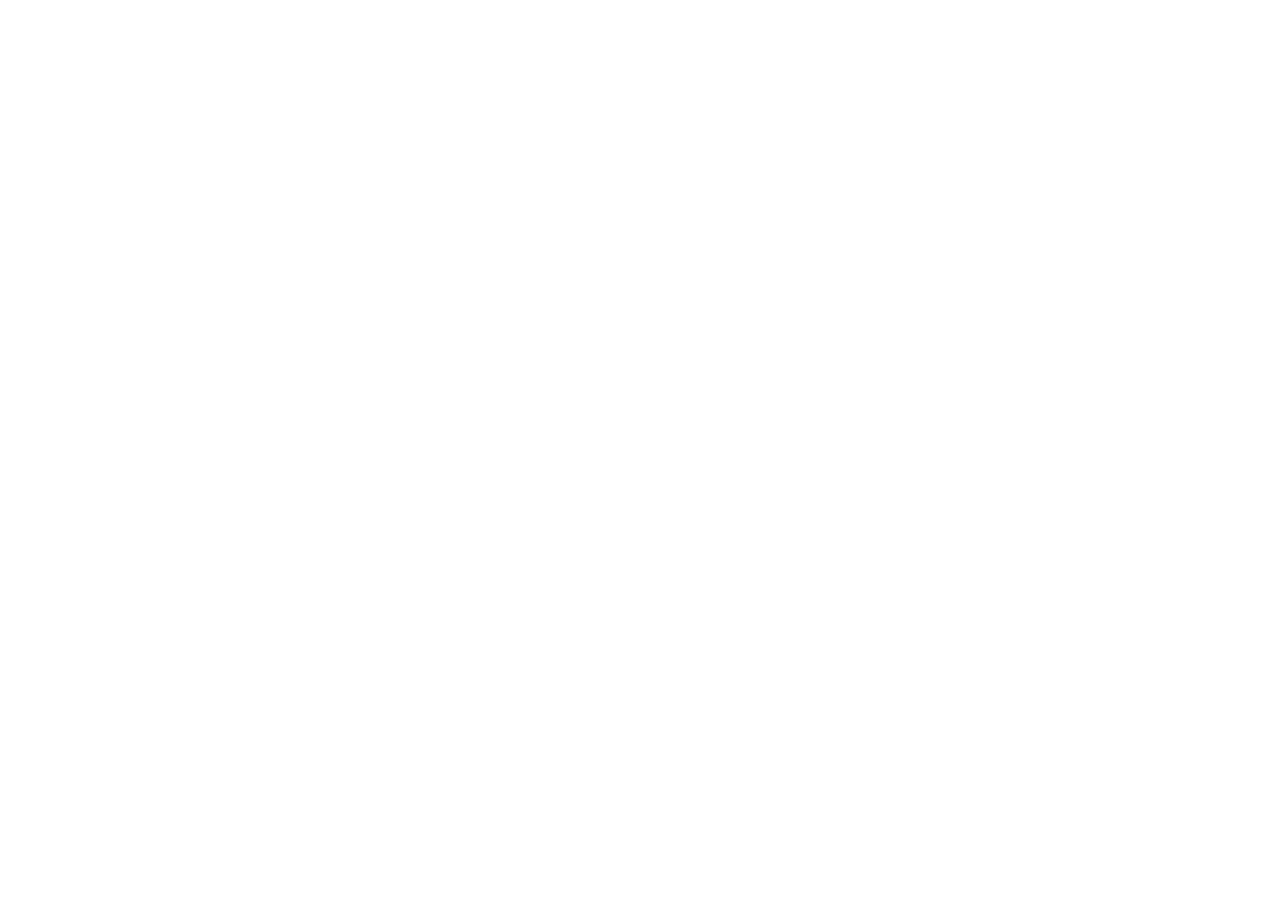
==== courses.html @ 060947db "ok" ====
<!DOCTYPE html>
<html lang="en">
<head>
  <meta charset="UTF-8">
  <meta http-equiv="X-UA-Compatible" content="IE=edge">
  <meta name="viewport" content="width=device-width, initial-scale=1.0">
  <title>Document</title>
</head>
<body>
  
</body>
</html>
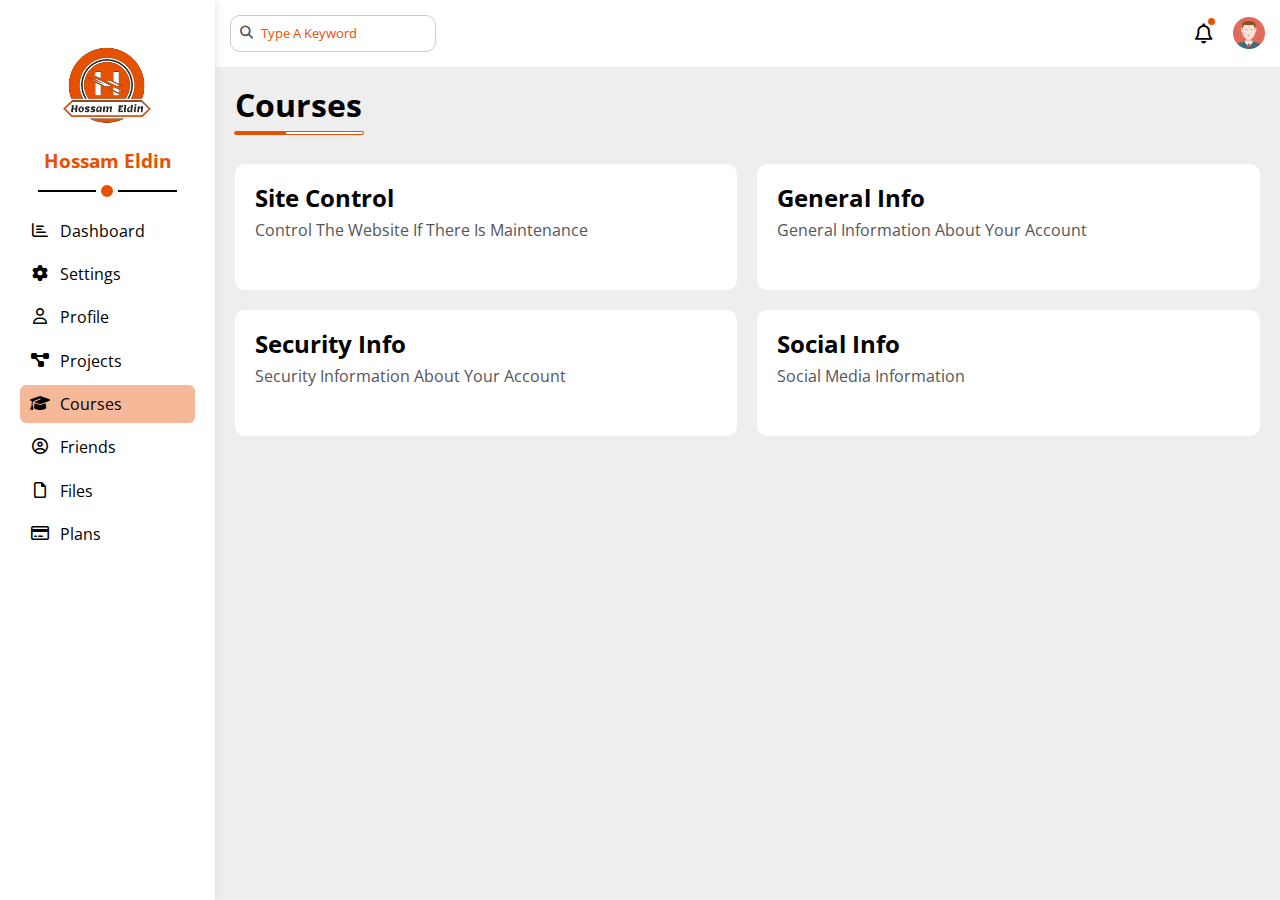
==== commit aae77e15: "setting" ====
--- a/courses.html
+++ b/courses.html
@@ -1,12 +1,171 @@
 <!DOCTYPE html>
 <html lang="en">
-<head>
-  <meta charset="UTF-8">
-  <meta http-equiv="X-UA-Compatible" content="IE=edge">
-  <meta name="viewport" content="width=device-width, initial-scale=1.0">
-  <title>Document</title>
-</head>
-<body>
-  
-</body>
+
+  <head>
+    <meta charset="UTF-8">
+    <meta http-equiv="X-UA-Compatible" content="IE=edge">
+    <meta name="viewport" content="width=device-width, initial-scale=1.0">
+    <!-- metas -->
+    <meta name=”robots” content="index, follow">
+    <meta name="description" content=" this is a personal Dashboard courses page">
+    <meta name="keywords" content=" personal web developing Dashboard">
+    <!-- linking normalize reset  -->
+    <link rel="stylesheet" href="css/reset.css">
+    <!-- linking font awesome  -->
+    <link rel="stylesheet" href="css/all.min.css">
+    <!-- linking my framework -->
+    <link rel="stylesheet" href="css/dashboard-FW.css">
+    <!-- linking main css file -->
+    <link rel="stylesheet" href="css/main.css">
+    <!-- linking google font (open sans font) -->
+    <link rel="preconnect" href="https://fonts.googleapis.com">
+    <link rel="preconnect" href="https://fonts.gstatic.com" crossorigin>
+    <link
+      href="https://fonts.googleapis.com/css2?family=Open+Sans:ital,wght@0,300;0,400;0,500;0,600;0,700;0,800;1,300;1,400;1,500;1,600;1,700;1,800&display=swap"
+      rel="stylesheet">
+    <title>Hos Dashboard Courses</title>
+  </head>
+
+  <body>
+    <div class="page | d-flex">
+
+      <!-- start side-bar -->
+      <asid class="side-bar | pos-rel p-20 bg-w">
+        <div class="logo | m-center mk-20"><a href="#"><img src="imgs/logo-final2.png" alt="logo-hossam eldin "></a>
+        </div>
+        <h3 class="pos-rel w-fit m-center mk-20 c-mine hide-mobile">Hossam Eldin</h3>
+        <ul class="pgs | pk-20 ">
+          <li>
+            <a class=" | txt-caps d-flex click rad-s p-10 mb-5 gap-10 trans-long" href="index.html">
+              <i class="fa-regular fa-chart-bar fa-fw"></i>
+              <span class="hide-mobile">Dashboard</span>
+            </a>
+          </li>
+          <li>
+            <a class=" | txt-caps d-flex click rad-s p-10 mb-5 gap-10 trans-short" href="settings.html">
+              <i class="fa-solid fa-gear fa-fw"></i>
+              <span class="hide-mobile">settings</span>
+            </a>
+          </li>
+          <li>
+            <a class=" | txt-caps d-flex click rad-s p-10 mb-5 gap-10 trans-short" href="profile.html">
+              <i class="fa-regular fa-user fa-fw"></i>
+              <span class="hide-mobile">profile</span>
+            </a>
+          </li>
+          <li>
+            <a class="txt-caps d-flex click rad-s p-10 mb-5 gap-10 trans-short" href="projects.html">
+              <i class="fa-solid fa-diagram-project fa-fw"></i>
+              <span class="hide-mobile">projects</span>
+            </a>
+          </li>
+          <li>
+            <a class="active | txt-caps d-flex click rad-s p-10 mb-5 gap-10 trans-short" href="courses.html">
+              <i class="fa-solid fa-graduation-cap fa-fw"></i>
+              <span class="hide-mobile">courses</span>
+            </a>
+          </li>
+          <li>
+            <a class="txt-caps d-flex click rad-s p-10 mb-5 gap-10 trans-short" href="friends.html">
+              <i class="fa-regular fa-circle-user fa-fw"></i>
+              <span class="hide-mobile">friends</span>
+            </a>
+          </li>
+          <li>
+            <a class="txt-caps d-flex click rad-s p-10 mb-5 gap-10 trans-short" href="files.html">
+              <i class="fa-regular fa-file fa-fw"></i>
+              <span class="hide-mobile">files</span>
+            </a>
+          </li>
+          <li>
+            <a class="txt-caps d-flex click rad-s p-10 mb-5 gap-10 trans-short" href="plans.html">
+              <i class="fa-regular fa-credit-card fa-fw"></i>
+              <span class="hide-mobile">plans</span>
+            </a>
+          </li>
+        </ul>
+      </asid>
+      <!-- end side-bar -->
+
+      <main class="pg-content | w-full over-hidden">
+
+        <!-- start header  -->
+        <header class=" header | p-15 bg-w space-between">
+
+
+          <div class="search | pos-rel">
+            <input class="p-10 rad-m gray-border" type="search" placeholder="type a keyword">
+          </div>
+
+
+          <div class="icons | align-it-center gap-10">
+
+            <i class="fa-regular fa-bell fa-lg"></i>
+            <span class="notification | pos-rel "></span>
+
+            <div class="img">
+              <img src="imgs/avatar.png" alt="avatar">
+            </div>
+
+          </div>
+
+
+        </header>
+        <!-- end header  -->
+
+        <!-- start setting tab  -->
+        <section class="dashboard-tab | p-20 | m-p-10 " id="dashboard">
+          <h1 class="tab-head">Courses</h1>
+
+          <!-- cards container  -->
+          <div class="two-columns | mb-20 | m-mb-10">
+
+            <!-- card one side control -->
+            <div class="site-control | card rad-m">
+              <h2>Site Control</h2>
+              <p>Control The Website If There Is Maintenance</p>
+
+
+            </div>
+
+
+            <!-- card two general info -->
+            <div class="general-info | card rad-m">
+              <h2>general info </h2>
+              <p>General Information About Your Account</p>
+
+
+            </div>
+
+
+            <!-- card three security -->
+            <div class="Security-Info | card rad-m">
+              <h2>Security Info</h2>
+              <p>Security Information About Your Account</p>
+
+
+            </div>
+
+            <!-- card four social -->
+            <div class="Social-Info | card rad-m">
+              <h2>Social Info</h2>
+              <p>Social Media Information</p>
+
+
+            </div>
+
+          </div>
+        </section>
+        <!-- end dashboard tab  -->
+
+      </main>
+    </div>
+
+
+
+
+
+
+  </body>
+
 </html>--- a/css/all.min.css
+++ b/css/all.min.css
@@ -0,0 +1,6 @@
+/*!
+ * Font Awesome Free 6.2.1 by @fontawesome - https://fontawesome.com
+ * License - https://fontawesome.com/license/free (Icons: CC BY 4.0, Fonts: SIL OFL 1.1, Code: MIT License)
+ * Copyright 2022 Fonticons, Inc.
+ */
+.fa{font-family:var(--fa-style-family,"Font Awesome 6 Free");font-weight:var(--fa-style,900)}.fa,.fa-brands,.fa-classic,.fa-regular,.fa-sharp,.fa-solid,.fab,.far,.fas{-moz-osx-font-smoothing:grayscale;-webkit-font-smoothing:antialiased;display:var(--fa-display,inline-block);font-style:normal;font-variant:normal;line-height:1;text-rendering:auto}.fa-classic,.fa-regular,.fa-solid,.far,.fas{font-family:"Font Awesome 6 Free"}.fa-brands,.fab{font-family:"Font Awesome 6 Brands"}.fa-1x{font-size:1em}.fa-2x{font-size:2em}.fa-3x{font-size:3em}.fa-4x{font-size:4em}.fa-5x{font-size:5em}.fa-6x{font-size:6em}.fa-7x{font-size:7em}.fa-8x{font-size:8em}.fa-9x{font-size:9em}.fa-10x{font-size:10em}.fa-2xs{font-size:.625em;line-height:.1em;vertical-align:.225em}.fa-xs{font-size:.75em;line-height:.08333em;vertical-align:.125em}.fa-sm{font-size:.875em;line-height:.07143em;vertical-align:.05357em}.fa-lg{font-size:1.25em;line-height:.05em;vertical-align:-.075em}.fa-xl{font-size:1.5em;line-height:.04167em;vertical-align:-.125em}.fa-2xl{font-size:2em;line-height:.03125em;vertical-align:-.1875em}.fa-fw{text-align:center;width:1.25em}.fa-ul{list-style-type:none;margin-left:var(--fa-li-margin,2.5em);padding-left:0}.fa-ul>li{position:relative}.fa-li{left:calc(var(--fa-li-width, 2em)*-1);position:absolute;text-align:center;width:var(--fa-li-width,2em);line-height:inherit}.fa-border{border-radius:var(--fa-border-radius,.1em);border:var(--fa-border-width,.08em) var(--fa-border-style,solid) var(--fa-border-color,#eee);padding:var(--fa-border-padding,.2em .25em .15em)}.fa-pull-left{float:left;margin-right:var(--fa-pull-margin,.3em)}.fa-pull-right{float:right;margin-left:var(--fa-pull-margin,.3em)}.fa-beat{-webkit-animation-name:fa-beat;animation-name:fa-beat;-webkit-animation-delay:var(--fa-animation-delay,0s);animation-delay:var(--fa-animation-delay,0s);-webkit-animation-direction:var(--fa-animation-direction,normal);animation-direction:var(--fa-animation-direction,normal);-webkit-animation-duration:var(--fa-animation-duration,1s);animation-duration:var(--fa-animation-duration,1s);-webkit-animation-iteration-count:var(--fa-animation-iteration-count,infinite);animation-iteration-count:var(--fa-animation-iteration-count,infinite);-webkit-animation-timing-function:var(--fa-animation-timing,ease-in-out);animation-timing-function:var(--fa-animation-timing,ease-in-out)}.fa-bounce{-webkit-animation-name:fa-bounce;animation-name:fa-bounce;-webkit-animation-delay:var(--fa-animation-delay,0s);animation-delay:var(--fa-animation-delay,0s);-webkit-animation-direction:var(--fa-animation-direction,normal);animation-direction:var(--fa-animation-direction,normal);-webkit-animation-duration:var(--fa-animation-duration,1s);animation-duration:var(--fa-animation-duration,1s);-webkit-animation-iteration-count:var(--fa-animation-iteration-count,infinite);animation-iteration-count:var(--fa-animation-iteration-count,infinite);-webkit-animation-timing-function:var(--fa-animation-timing,cubic-bezier(.28,.84,.42,1));animation-timing-function:var(--fa-animation-timing,cubic-bezier(.28,.84,.42,1))}.fa-fade{-webkit-animation-name:fa-fade;animation-name:fa-fade;-webkit-animation-iteration-count:var(--fa-animation-iteration-count,infinite);animation-iteration-count:var(--fa-animation-iteration-count,infinite);-webkit-animation-timing-function:var(--fa-animation-timing,cubic-bezier(.4,0,.6,1));animation-timing-function:var(--fa-animation-timing,cubic-bezier(.4,0,.6,1))}.fa-beat-fade,.fa-fade{-webkit-animation-delay:var(--fa-animation-delay,0s);animation-delay:var(--fa-animation-delay,0s);-webkit-animation-direction:var(--fa-animation-direction,normal);animation-direction:var(--fa-animation-direction,normal);-webkit-animation-duration:var(--fa-animation-duration,1s);animation-duration:var(--fa-animation-duration,1s)}.fa-beat-fade{-webkit-animation-name:fa-beat-fade;animation-name:fa-beat-fade;-webkit-animation-iteration-count:var(--fa-animation-iteration-count,infinite);animation-iteration-count:var(--fa-animation-iteration-count,infinite);-webkit-animation-timing-function:var(--fa-animation-timing,cubic-bezier(.4,0,.6,1));animation-timing-function:var(--fa-animation-timing,cubic-bezier(.4,0,.6,1))}.fa-flip{-webkit-animation-name:fa-flip;animation-name:fa-flip;-webkit-animation-delay:var(--fa-animation-delay,0s);animation-delay:var(--fa-animation-delay,0s);-webkit-animation-direction:var(--fa-animation-direction,normal);animation-direction:var(--fa-animation-direction,normal);-webkit-animation-duration:var(--fa-animation-duration,1s);animation-duration:var(--fa-animation-duration,1s);-webkit-animation-iteration-count:var(--fa-animation-iteration-count,infinite);animation-iteration-count:var(--fa-animation-iteration-count,infinite);-webkit-animation-timing-function:var(--fa-animation-timing,ease-in-out);animation-timing-function:var(--fa-animation-timing,ease-in-out)}.fa-shake{-webkit-animation-name:fa-shake;animation-name:fa-shake;-webkit-animation-duration:var(--fa-animation-duration,1s);animation-duration:var(--fa-animation-duration,1s);-webkit-animation-iteration-count:var(--fa-animation-iteration-count,infinite);animation-iteration-count:var(--fa-animation-iteration-count,infinite);-webkit-animation-timing-function:var(--fa-animation-timing,linear);animation-timing-function:var(--fa-animation-timing,linear)}.fa-shake,.fa-spin{-webkit-animation-delay:var(--fa-animation-delay,0s);animation-delay:var(--fa-animation-delay,0s);-webkit-animation-direction:var(--fa-animation-direction,normal);animation-direction:var(--fa-animation-direction,normal)}.fa-spin{-webkit-animation-name:fa-spin;animation-name:fa-spin;-webkit-animation-duration:var(--fa-animation-duration,2s);animation-duration:var(--fa-animation-duration,2s);-webkit-animation-iteration-count:var(--fa-animation-iteration-count,infinite);animation-iteration-count:var(--fa-animation-iteration-count,infinite);-webkit-animation-timing-function:var(--fa-animation-timing,linear);animation-timing-function:var(--fa-animation-timing,linear)}.fa-spin-reverse{--fa-animation-direction:reverse}.fa-pulse,.fa-spin-pulse{-webkit-animation-name:fa-spin;animation-name:fa-spin;-webkit-animation-direction:var(--fa-animation-direction,normal);animation-direction:var(--fa-animation-direction,normal);-webkit-animation-duration:var(--fa-animation-duration,1s);animation-duration:var(--fa-animation-duration,1s);-webkit-animation-iteration-count:var(--fa-animation-iteration-count,infinite);animation-iteration-count:var(--fa-animation-iteration-count,infinite);-webkit-animation-timing-function:var(--fa-animation-timing,steps(8));animation-timing-function:var(--fa-animation-timing,steps(8))}@media (prefers-reduced-motion:reduce){.fa-beat,.fa-beat-fade,.fa-bounce,.fa-fade,.fa-flip,.fa-pulse,.fa-shake,.fa-spin,.fa-spin-pulse{-webkit-animation-delay:-1ms;animation-delay:-1ms;-webkit-animation-duration:1ms;animation-duration:1ms;-webkit-animation-iteration-count:1;animation-iteration-count:1;transition-delay:0s;transition-duration:0s}}@-webkit-keyframes fa-beat{0%,90%{-webkit-transform:scale(1);transform:scale(1)}45%{-webkit-transform:scale(var(--fa-beat-scale,1.25));transform:scale(var(--fa-beat-scale,1.25))}}@keyframes fa-beat{0%,90%{-webkit-transform:scale(1);transform:scale(1)}45%{-webkit-transform:scale(var(--fa-beat-scale,1.25));transform:scale(var(--fa-beat-scale,1.25))}}@-webkit-keyframes fa-bounce{0%{-webkit-transform:scale(1) translateY(0);transform:scale(1) translateY(0)}10%{-webkit-transform:scale(var(--fa-bounce-start-scale-x,1.1),var(--fa-bounce-start-scale-y,.9)) translateY(0);transform:scale(var(--fa-bounce-start-scale-x,1.1),var(--fa-bounce-start-scale-y,.9)) translateY(0)}30%{-webkit-transform:scale(var(--fa-bounce-jump-scale-x,.9),var(--fa-bounce-jump-scale-y,1.1)) translateY(var(--fa-bounce-height,-.5em));transform:scale(var(--fa-bounce-jump-scale-x,.9),var(--fa-bounce-jump-scale-y,1.1)) translateY(var(--fa-bounce-height,-.5em))}50%{-webkit-transform:scale(var(--fa-bounce-land-scale-x,1.05),var(--fa-bounce-land-scale-y,.95)) translateY(0);transform:scale(var(--fa-bounce-land-scale-x,1.05),var(--fa-bounce-land-scale-y,.95)) translateY(0)}57%{-webkit-transform:scale(1) translateY(var(--fa-bounce-rebound,-.125em));transform:scale(1) translateY(var(--fa-bounce-rebound,-.125em))}64%{-webkit-transform:scale(1) translateY(0);transform:scale(1) translateY(0)}to{-webkit-transform:scale(1) translateY(0);transform:scale(1) translateY(0)}}@keyframes fa-bounce{0%{-webkit-transform:scale(1) translateY(0);transform:scale(1) translateY(0)}10%{-webkit-transform:scale(var(--fa-bounce-start-scale-x,1.1),var(--fa-bounce-start-scale-y,.9)) translateY(0);transform:scale(var(--fa-bounce-start-scale-x,1.1),var(--fa-bounce-start-scale-y,.9)) translateY(0)}30%{-webkit-transform:scale(var(--fa-bounce-jump-scale-x,.9),var(--fa-bounce-jump-scale-y,1.1)) translateY(var(--fa-bounce-height,-.5em));transform:scale(var(--fa-bounce-jump-scale-x,.9),var(--fa-bounce-jump-scale-y,1.1)) translateY(var(--fa-bounce-height,-.5em))}50%{-webkit-transform:scale(var(--fa-bounce-land-scale-x,1.05),var(--fa-bounce-land-scale-y,.95)) translateY(0);transform:scale(var(--fa-bounce-land-scale-x,1.05),var(--fa-bounce-land-scale-y,.95)) translateY(0)}57%{-webkit-transform:scale(1) translateY(var(--fa-bounce-rebound,-.125em));transform:scale(1) translateY(var(--fa-bounce-rebound,-.125em))}64%{-webkit-transform:scale(1) translateY(0);transform:scale(1) translateY(0)}to{-webkit-transform:scale(1) translateY(0);transform:scale(1) translateY(0)}}@-webkit-keyframes fa-fade{50%{opacity:var(--fa-fade-opacity,.4)}}@keyframes fa-fade{50%{opacity:var(--fa-fade-opacity,.4)}}@-webkit-keyframes fa-beat-fade{0%,to{opacity:var(--fa-beat-fade-opacity,.4);-webkit-transform:scale(1);transform:scale(1)}50%{opacity:1;-webkit-transform:scale(var(--fa-beat-fade-scale,1.125));transform:scale(var(--fa-beat-fade-scale,1.125))}}@keyframes fa-beat-fade{0%,to{opacity:var(--fa-beat-fade-opacity,.4);-webkit-transform:scale(1);transform:scale(1)}50%{opacity:1;-webkit-transform:scale(var(--fa-beat-fade-scale,1.125));transform:scale(var(--fa-beat-fade-scale,1.125))}}@-webkit-keyframes fa-flip{50%{-webkit-transform:rotate3d(var(--fa-flip-x,0),var(--fa-flip-y,1),var(--fa-flip-z,0),var(--fa-flip-angle,-180deg));transform:rotate3d(var(--fa-flip-x,0),var(--fa-flip-y,1),var(--fa-flip-z,0),var(--fa-flip-angle,-180deg))}}@keyframes fa-flip{50%{-webkit-transform:rotate3d(var(--fa-flip-x,0),var(--fa-flip-y,1),var(--fa-flip-z,0),var(--fa-flip-angle,-180deg));transform:rotate3d(var(--fa-flip-x,0),var(--fa-flip-y,1),var(--fa-flip-z,0),var(--fa-flip-angle,-180deg))}}@-webkit-keyframes fa-shake{0%{-webkit-transform:rotate(-15deg);transform:rotate(-15deg)}4%{-webkit-transform:rotate(15deg);transform:rotate(15deg)}8%,24%{-webkit-transform:rotate(-18deg);transform:rotate(-18deg)}12%,28%{-webkit-transform:rotate(18deg);transform:rotate(18deg)}16%{-webkit-transform:rotate(-22deg);transform:rotate(-22deg)}20%{-webkit-transform:rotate(22deg);transform:rotate(22deg)}32%{-webkit-transform:rotate(-12deg);transform:rotate(-12deg)}36%{-webkit-transform:rotate(12deg);transform:rotate(12deg)}40%,to{-webkit-transform:rotate(0deg);transform:rotate(0deg)}}@keyframes fa-shake{0%{-webkit-transform:rotate(-15deg);transform:rotate(-15deg)}4%{-webkit-transform:rotate(15deg);transform:rotate(15deg)}8%,24%{-webkit-transform:rotate(-18deg);transform:rotate(-18deg)}12%,28%{-webkit-transform:rotate(18deg);transform:rotate(18deg)}16%{-webkit-transform:rotate(-22deg);transform:rotate(-22deg)}20%{-webkit-transform:rotate(22deg);transform:rotate(22deg)}32%{-webkit-transform:rotate(-12deg);transform:rotate(-12deg)}36%{-webkit-transform:rotate(12deg);transform:rotate(12deg)}40%,to{-webkit-transform:rotate(0deg);transform:rotate(0deg)}}@-webkit-keyframes fa-spin{0%{-webkit-transform:rotate(0deg);transform:rotate(0deg)}to{-webkit-transform:rotate(1turn);transform:rotate(1turn)}}@keyframes fa-spin{0%{-webkit-transform:rotate(0deg);transform:rotate(0deg)}to{-webkit-transform:rotate(1turn);transform:rotate(1turn)}}.fa-rotate-90{-webkit-transform:rotate(90deg);transform:rotate(90deg)}.fa-rotate-180{-webkit-transform:rotate(180deg);transform:rotate(180deg)}.fa-rotate-270{-webkit-transform:rotate(270deg);transform:rotate(270deg)}.fa-flip-horizontal{-webkit-transform:scaleX(-1);transform:scaleX(-1)}.fa-flip-vertical{-webkit-transform:scaleY(-1);transform:scaleY(-1)}.fa-flip-both,.fa-flip-horizontal.fa-flip-vertical{-webkit-transform:scale(-1);transform:scale(-1)}.fa-rotate-by{-webkit-transform:rotate(var(--fa-rotate-angle,none));transform:rotate(var(--fa-rotate-angle,none))}.fa-stack{display:inline-block;height:2em;line-height:2em;position:relative;vertical-align:middle;width:2.5em}.fa-stack-1x,.fa-stack-2x{left:0;position:absolute;text-align:center;width:100%;z-index:var(--fa-stack-z-index,auto)}.fa-stack-1x{line-height:inherit}.fa-stack-2x{font-size:2em}.fa-inverse{color:var(--fa-inverse,#fff)}.fa-0:before{content:"\30"}.fa-1:before{content:"\31"}.fa-2:before{content:"\32"}.fa-3:before{content:"\33"}.fa-4:before{content:"\34"}.fa-5:before{content:"\35"}.fa-6:before{content:"\36"}.fa-7:before{content:"\37"}.fa-8:before{content:"\38"}.fa-9:before{content:"\39"}.fa-fill-drip:before{content:"\f576"}.fa-arrows-to-circle:before{content:"\e4bd"}.fa-chevron-circle-right:before,.fa-circle-chevron-right:before{content:"\f138"}.fa-at:before{content:"\40"}.fa-trash-alt:before,.fa-trash-can:before{content:"\f2ed"}.fa-text-height:before{content:"\f034"}.fa-user-times:before,.fa-user-xmark:before{content:"\f235"}.fa-stethoscope:before{content:"\f0f1"}.fa-comment-alt:before,.fa-message:before{content:"\f27a"}.fa-info:before{content:"\f129"}.fa-compress-alt:before,.fa-down-left-and-up-right-to-center:before{content:"\f422"}.fa-explosion:before{content:"\e4e9"}.fa-file-alt:before,.fa-file-lines:before,.fa-file-text:before{content:"\f15c"}.fa-wave-square:before{content:"\f83e"}.fa-ring:before{content:"\f70b"}.fa-building-un:before{content:"\e4d9"}.fa-dice-three:before{content:"\f527"}.fa-calendar-alt:before,.fa-calendar-days:before{content:"\f073"}.fa-anchor-circle-check:before{content:"\e4aa"}.fa-building-circle-arrow-right:before{content:"\e4d1"}.fa-volleyball-ball:before,.fa-volleyball:before{content:"\f45f"}.fa-arrows-up-to-line:before{content:"\e4c2"}.fa-sort-desc:before,.fa-sort-down:before{content:"\f0dd"}.fa-circle-minus:before,.fa-minus-circle:before{content:"\f056"}.fa-door-open:before{content:"\f52b"}.fa-right-from-bracket:before,.fa-sign-out-alt:before{content:"\f2f5"}.fa-atom:before{content:"\f5d2"}.fa-soap:before{content:"\e06e"}.fa-heart-music-camera-bolt:before,.fa-icons:before{content:"\f86d"}.fa-microphone-alt-slash:before,.fa-microphone-lines-slash:before{content:"\f539"}.fa-bridge-circle-check:before{content:"\e4c9"}.fa-pump-medical:before{content:"\e06a"}.fa-fingerprint:before{content:"\f577"}.fa-hand-point-right:before{content:"\f0a4"}.fa-magnifying-glass-location:before,.fa-search-location:before{content:"\f689"}.fa-forward-step:before,.fa-step-forward:before{content:"\f051"}.fa-face-smile-beam:before,.fa-smile-beam:before{content:"\f5b8"}.fa-flag-checkered:before{content:"\f11e"}.fa-football-ball:before,.fa-football:before{content:"\f44e"}.fa-school-circle-exclamation:before{content:"\e56c"}.fa-crop:before{content:"\f125"}.fa-angle-double-down:before,.fa-angles-down:before{content:"\f103"}.fa-users-rectangle:before{content:"\e594"}.fa-people-roof:before{content:"\e537"}.fa-people-line:before{content:"\e534"}.fa-beer-mug-empty:before,.fa-beer:before{content:"\f0fc"}.fa-diagram-predecessor:before{content:"\e477"}.fa-arrow-up-long:before,.fa-long-arrow-up:before{content:"\f176"}.fa-burn:before,.fa-fire-flame-simple:before{content:"\f46a"}.fa-male:before,.fa-person:before{content:"\f183"}.fa-laptop:before{content:"\f109"}.fa-file-csv:before{content:"\f6dd"}.fa-menorah:before{content:"\f676"}.fa-truck-plane:before{content:"\e58f"}.fa-record-vinyl:before{content:"\f8d9"}.fa-face-grin-stars:before,.fa-grin-stars:before{content:"\f587"}.fa-bong:before{content:"\f55c"}.fa-pastafarianism:before,.fa-spaghetti-monster-flying:before{content:"\f67b"}.fa-arrow-down-up-across-line:before{content:"\e4af"}.fa-spoon:before,.fa-utensil-spoon:before{content:"\f2e5"}.fa-jar-wheat:before{content:"\e517"}.fa-envelopes-bulk:before,.fa-mail-bulk:before{content:"\f674"}.fa-file-circle-exclamation:before{content:"\e4eb"}.fa-circle-h:before,.fa-hospital-symbol:before{content:"\f47e"}.fa-pager:before{content:"\f815"}.fa-address-book:before,.fa-contact-book:before{content:"\f2b9"}.fa-strikethrough:before{content:"\f0cc"}.fa-k:before{content:"\4b"}.fa-landmark-flag:before{content:"\e51c"}.fa-pencil-alt:before,.fa-pencil:before{content:"\f303"}.fa-backward:before{content:"\f04a"}.fa-caret-right:before{content:"\f0da"}.fa-comments:before{content:"\f086"}.fa-file-clipboard:before,.fa-paste:before{content:"\f0ea"}.fa-code-pull-request:before{content:"\e13c"}.fa-clipboard-list:before{content:"\f46d"}.fa-truck-loading:before,.fa-truck-ramp-box:before{content:"\f4de"}.fa-user-check:before{content:"\f4fc"}.fa-vial-virus:before{content:"\e597"}.fa-sheet-plastic:before{content:"\e571"}.fa-blog:before{content:"\f781"}.fa-user-ninja:before{content:"\f504"}.fa-person-arrow-up-from-line:before{content:"\e539"}.fa-scroll-torah:before,.fa-torah:before{content:"\f6a0"}.fa-broom-ball:before,.fa-quidditch-broom-ball:before,.fa-quidditch:before{content:"\f458"}.fa-toggle-off:before{content:"\f204"}.fa-archive:before,.fa-box-archive:before{content:"\f187"}.fa-person-drowning:before{content:"\e545"}.fa-arrow-down-9-1:before,.fa-sort-numeric-desc:before,.fa-sort-numeric-down-alt:before{content:"\f886"}.fa-face-grin-tongue-squint:before,.fa-grin-tongue-squint:before{content:"\f58a"}.fa-spray-can:before{content:"\f5bd"}.fa-truck-monster:before{content:"\f63b"}.fa-w:before{content:"\57"}.fa-earth-africa:before,.fa-globe-africa:before{content:"\f57c"}.fa-rainbow:before{content:"\f75b"}.fa-circle-notch:before{content:"\f1ce"}.fa-tablet-alt:before,.fa-tablet-screen-button:before{content:"\f3fa"}.fa-paw:before{content:"\f1b0"}.fa-cloud:before{content:"\f0c2"}.fa-trowel-bricks:before{content:"\e58a"}.fa-face-flushed:before,.fa-flushed:before{content:"\f579"}.fa-hospital-user:before{content:"\f80d"}.fa-tent-arrow-left-right:before{content:"\e57f"}.fa-gavel:before,.fa-legal:before{content:"\f0e3"}.fa-binoculars:before{content:"\f1e5"}.fa-microphone-slash:before{content:"\f131"}.fa-box-tissue:before{content:"\e05b"}.fa-motorcycle:before{content:"\f21c"}.fa-bell-concierge:before,.fa-concierge-bell:before{content:"\f562"}.fa-pen-ruler:before,.fa-pencil-ruler:before{content:"\f5ae"}.fa-people-arrows-left-right:before,.fa-people-arrows:before{content:"\e068"}.fa-mars-and-venus-burst:before{content:"\e523"}.fa-caret-square-right:before,.fa-square-caret-right:before{content:"\f152"}.fa-cut:before,.fa-scissors:before{content:"\f0c4"}.fa-sun-plant-wilt:before{content:"\e57a"}.fa-toilets-portable:before{content:"\e584"}.fa-hockey-puck:before{content:"\f453"}.fa-table:before{content:"\f0ce"}.fa-magnifying-glass-arrow-right:before{content:"\e521"}.fa-digital-tachograph:before,.fa-tachograph-digital:before{content:"\f566"}.fa-users-slash:before{content:"\e073"}.fa-clover:before{content:"\e139"}.fa-mail-reply:before,.fa-reply:before{content:"\f3e5"}.fa-star-and-crescent:before{content:"\f699"}.fa-house-fire:before{content:"\e50c"}.fa-minus-square:before,.fa-square-minus:before{content:"\f146"}.fa-helicopter:before{content:"\f533"}.fa-compass:before{content:"\f14e"}.fa-caret-square-down:before,.fa-square-caret-down:before{content:"\f150"}.fa-file-circle-question:before{content:"\e4ef"}.fa-laptop-code:before{content:"\f5fc"}.fa-swatchbook:before{content:"\f5c3"}.fa-prescription-bottle:before{content:"\f485"}.fa-bars:before,.fa-navicon:before{content:"\f0c9"}.fa-people-group:before{content:"\e533"}.fa-hourglass-3:before,.fa-hourglass-end:before{content:"\f253"}.fa-heart-broken:before,.fa-heart-crack:before{content:"\f7a9"}.fa-external-link-square-alt:before,.fa-square-up-right:before{content:"\f360"}.fa-face-kiss-beam:before,.fa-kiss-beam:before{content:"\f597"}.fa-film:before{content:"\f008"}.fa-ruler-horizontal:before{content:"\f547"}.fa-people-robbery:before{content:"\e536"}.fa-lightbulb:before{content:"\f0eb"}.fa-caret-left:before{content:"\f0d9"}.fa-circle-exclamation:before,.fa-exclamation-circle:before{content:"\f06a"}.fa-school-circle-xmark:before{content:"\e56d"}.fa-arrow-right-from-bracket:before,.fa-sign-out:before{content:"\f08b"}.fa-chevron-circle-down:before,.fa-circle-chevron-down:before{content:"\f13a"}.fa-unlock-alt:before,.fa-unlock-keyhole:before{content:"\f13e"}.fa-cloud-showers-heavy:before{content:"\f740"}.fa-headphones-alt:before,.fa-headphones-simple:before{content:"\f58f"}.fa-sitemap:before{content:"\f0e8"}.fa-circle-dollar-to-slot:before,.fa-donate:before{content:"\f4b9"}.fa-memory:before{content:"\f538"}.fa-road-spikes:before{content:"\e568"}.fa-fire-burner:before{content:"\e4f1"}.fa-flag:before{content:"\f024"}.fa-hanukiah:before{content:"\f6e6"}.fa-feather:before{content:"\f52d"}.fa-volume-down:before,.fa-volume-low:before{content:"\f027"}.fa-comment-slash:before{content:"\f4b3"}.fa-cloud-sun-rain:before{content:"\f743"}.fa-compress:before{content:"\f066"}.fa-wheat-alt:before,.fa-wheat-awn:before{content:"\e2cd"}.fa-ankh:before{content:"\f644"}.fa-hands-holding-child:before{content:"\e4fa"}.fa-asterisk:before{content:"\2a"}.fa-check-square:before,.fa-square-check:before{content:"\f14a"}.fa-peseta-sign:before{content:"\e221"}.fa-header:before,.fa-heading:before{content:"\f1dc"}.fa-ghost:before{content:"\f6e2"}.fa-list-squares:before,.fa-list:before{content:"\f03a"}.fa-phone-square-alt:before,.fa-square-phone-flip:before{content:"\f87b"}.fa-cart-plus:before{content:"\f217"}.fa-gamepad:before{content:"\f11b"}.fa-circle-dot:before,.fa-dot-circle:before{content:"\f192"}.fa-dizzy:before,.fa-face-dizzy:before{content:"\f567"}.fa-egg:before{content:"\f7fb"}.fa-house-medical-circle-xmark:before{content:"\e513"}.fa-campground:before{content:"\f6bb"}.fa-folder-plus:before{content:"\f65e"}.fa-futbol-ball:before,.fa-futbol:before,.fa-soccer-ball:before{content:"\f1e3"}.fa-paint-brush:before,.fa-paintbrush:before{content:"\f1fc"}.fa-lock:before{content:"\f023"}.fa-gas-pump:before{content:"\f52f"}.fa-hot-tub-person:before,.fa-hot-tub:before{content:"\f593"}.fa-map-location:before,.fa-map-marked:before{content:"\f59f"}.fa-house-flood-water:before{content:"\e50e"}.fa-tree:before{content:"\f1bb"}.fa-bridge-lock:before{content:"\e4cc"}.fa-sack-dollar:before{content:"\f81d"}.fa-edit:before,.fa-pen-to-square:before{content:"\f044"}.fa-car-side:before{content:"\f5e4"}.fa-share-alt:before,.fa-share-nodes:before{content:"\f1e0"}.fa-heart-circle-minus:before{content:"\e4ff"}.fa-hourglass-2:before,.fa-hourglass-half:before{content:"\f252"}.fa-microscope:before{content:"\f610"}.fa-sink:before{content:"\e06d"}.fa-bag-shopping:before,.fa-shopping-bag:before{content:"\f290"}.fa-arrow-down-z-a:before,.fa-sort-alpha-desc:before,.fa-sort-alpha-down-alt:before{content:"\f881"}.fa-mitten:before{content:"\f7b5"}.fa-person-rays:before{content:"\e54d"}.fa-users:before{content:"\f0c0"}.fa-eye-slash:before{content:"\f070"}.fa-flask-vial:before{content:"\e4f3"}.fa-hand-paper:before,.fa-hand:before{content:"\f256"}.fa-om:before{content:"\f679"}.fa-worm:before{content:"\e599"}.fa-house-circle-xmark:before{content:"\e50b"}.fa-plug:before{content:"\f1e6"}.fa-chevron-up:before{content:"\f077"}.fa-hand-spock:before{content:"\f259"}.fa-stopwatch:before{content:"\f2f2"}.fa-face-kiss:before,.fa-kiss:before{content:"\f596"}.fa-bridge-circle-xmark:before{content:"\e4cb"}.fa-face-grin-tongue:before,.fa-grin-tongue:before{content:"\f589"}.fa-chess-bishop:before{content:"\f43a"}.fa-face-grin-wink:before,.fa-grin-wink:before{content:"\f58c"}.fa-deaf:before,.fa-deafness:before,.fa-ear-deaf:before,.fa-hard-of-hearing:before{content:"\f2a4"}.fa-road-circle-check:before{content:"\e564"}.fa-dice-five:before{content:"\f523"}.fa-rss-square:before,.fa-square-rss:before{content:"\f143"}.fa-land-mine-on:before{content:"\e51b"}.fa-i-cursor:before{content:"\f246"}.fa-stamp:before{content:"\f5bf"}.fa-stairs:before{content:"\e289"}.fa-i:before{content:"\49"}.fa-hryvnia-sign:before,.fa-hryvnia:before{content:"\f6f2"}.fa-pills:before{content:"\f484"}.fa-face-grin-wide:before,.fa-grin-alt:before{content:"\f581"}.fa-tooth:before{content:"\f5c9"}.fa-v:before{content:"\56"}.fa-bangladeshi-taka-sign:before{content:"\e2e6"}.fa-bicycle:before{content:"\f206"}.fa-rod-asclepius:before,.fa-rod-snake:before,.fa-staff-aesculapius:before,.fa-staff-snake:before{content:"\e579"}.fa-head-side-cough-slash:before{content:"\e062"}.fa-ambulance:before,.fa-truck-medical:before{content:"\f0f9"}.fa-wheat-awn-circle-exclamation:before{content:"\e598"}.fa-snowman:before{content:"\f7d0"}.fa-mortar-pestle:before{content:"\f5a7"}.fa-road-barrier:before{content:"\e562"}.fa-school:before{content:"\f549"}.fa-igloo:before{content:"\f7ae"}.fa-joint:before{content:"\f595"}.fa-angle-right:before{content:"\f105"}.fa-horse:before{content:"\f6f0"}.fa-q:before{content:"\51"}.fa-g:before{content:"\47"}.fa-notes-medical:before{content:"\f481"}.fa-temperature-2:before,.fa-temperature-half:before,.fa-thermometer-2:before,.fa-thermometer-half:before{content:"\f2c9"}.fa-dong-sign:before{content:"\e169"}.fa-capsules:before{content:"\f46b"}.fa-poo-bolt:before,.fa-poo-storm:before{content:"\f75a"}.fa-face-frown-open:before,.fa-frown-open:before{content:"\f57a"}.fa-hand-point-up:before{content:"\f0a6"}.fa-money-bill:before{content:"\f0d6"}.fa-bookmark:before{content:"\f02e"}.fa-align-justify:before{content:"\f039"}.fa-umbrella-beach:before{content:"\f5ca"}.fa-helmet-un:before{content:"\e503"}.fa-bullseye:before{content:"\f140"}.fa-bacon:before{content:"\f7e5"}.fa-hand-point-down:before{content:"\f0a7"}.fa-arrow-up-from-bracket:before{content:"\e09a"}.fa-folder-blank:before,.fa-folder:before{content:"\f07b"}.fa-file-medical-alt:before,.fa-file-waveform:before{content:"\f478"}.fa-radiation:before{content:"\f7b9"}.fa-chart-simple:before{content:"\e473"}.fa-mars-stroke:before{content:"\f229"}.fa-vial:before{content:"\f492"}.fa-dashboard:before,.fa-gauge-med:before,.fa-gauge:before,.fa-tachometer-alt-average:before{content:"\f624"}.fa-magic-wand-sparkles:before,.fa-wand-magic-sparkles:before{content:"\e2ca"}.fa-e:before{content:"\45"}.fa-pen-alt:before,.fa-pen-clip:before{content:"\f305"}.fa-bridge-circle-exclamation:before{content:"\e4ca"}.fa-user:before{content:"\f007"}.fa-school-circle-check:before{content:"\e56b"}.fa-dumpster:before{content:"\f793"}.fa-shuttle-van:before,.fa-van-shuttle:before{content:"\f5b6"}.fa-building-user:before{content:"\e4da"}.fa-caret-square-left:before,.fa-square-caret-left:before{content:"\f191"}.fa-highlighter:before{content:"\f591"}.fa-key:before{content:"\f084"}.fa-bullhorn:before{content:"\f0a1"}.fa-globe:before{content:"\f0ac"}.fa-synagogue:before{content:"\f69b"}.fa-person-half-dress:before{content:"\e548"}.fa-road-bridge:before{content:"\e563"}.fa-location-arrow:before{content:"\f124"}.fa-c:before{content:"\43"}.fa-tablet-button:before{content:"\f10a"}.fa-building-lock:before{content:"\e4d6"}.fa-pizza-slice:before{content:"\f818"}.fa-money-bill-wave:before{content:"\f53a"}.fa-area-chart:before,.fa-chart-area:before{content:"\f1fe"}.fa-house-flag:before{content:"\e50d"}.fa-person-circle-minus:before{content:"\e540"}.fa-ban:before,.fa-cancel:before{content:"\f05e"}.fa-camera-rotate:before{content:"\e0d8"}.fa-air-freshener:before,.fa-spray-can-sparkles:before{content:"\f5d0"}.fa-star:before{content:"\f005"}.fa-repeat:before{content:"\f363"}.fa-cross:before{content:"\f654"}.fa-box:before{content:"\f466"}.fa-venus-mars:before{content:"\f228"}.fa-arrow-pointer:before,.fa-mouse-pointer:before{content:"\f245"}.fa-expand-arrows-alt:before,.fa-maximize:before{content:"\f31e"}.fa-charging-station:before{content:"\f5e7"}.fa-shapes:before,.fa-triangle-circle-square:before{content:"\f61f"}.fa-random:before,.fa-shuffle:before{content:"\f074"}.fa-person-running:before,.fa-running:before{content:"\f70c"}.fa-mobile-retro:before{content:"\e527"}.fa-grip-lines-vertical:before{content:"\f7a5"}.fa-spider:before{content:"\f717"}.fa-hands-bound:before{content:"\e4f9"}.fa-file-invoice-dollar:before{content:"\f571"}.fa-plane-circle-exclamation:before{content:"\e556"}.fa-x-ray:before{content:"\f497"}.fa-spell-check:before{content:"\f891"}.fa-slash:before{content:"\f715"}.fa-computer-mouse:before,.fa-mouse:before{content:"\f8cc"}.fa-arrow-right-to-bracket:before,.fa-sign-in:before{content:"\f090"}.fa-shop-slash:before,.fa-store-alt-slash:before{content:"\e070"}.fa-server:before{content:"\f233"}.fa-virus-covid-slash:before{content:"\e4a9"}.fa-shop-lock:before{content:"\e4a5"}.fa-hourglass-1:before,.fa-hourglass-start:before{content:"\f251"}.fa-blender-phone:before{content:"\f6b6"}.fa-building-wheat:before{content:"\e4db"}.fa-person-breastfeeding:before{content:"\e53a"}.fa-right-to-bracket:before,.fa-sign-in-alt:before{content:"\f2f6"}.fa-venus:before{content:"\f221"}.fa-passport:before{content:"\f5ab"}.fa-heart-pulse:before,.fa-heartbeat:before{content:"\f21e"}.fa-people-carry-box:before,.fa-people-carry:before{content:"\f4ce"}.fa-temperature-high:before{content:"\f769"}.fa-microchip:before{content:"\f2db"}.fa-crown:before{content:"\f521"}.fa-weight-hanging:before{content:"\f5cd"}.fa-xmarks-lines:before{content:"\e59a"}.fa-file-prescription:before{content:"\f572"}.fa-weight-scale:before,.fa-weight:before{content:"\f496"}.fa-user-friends:before,.fa-user-group:before{content:"\f500"}.fa-arrow-up-a-z:before,.fa-sort-alpha-up:before{content:"\f15e"}.fa-chess-knight:before{content:"\f441"}.fa-face-laugh-squint:before,.fa-laugh-squint:before{content:"\f59b"}.fa-wheelchair:before{content:"\f193"}.fa-arrow-circle-up:before,.fa-circle-arrow-up:before{content:"\f0aa"}.fa-toggle-on:before{content:"\f205"}.fa-person-walking:before,.fa-walking:before{content:"\f554"}.fa-l:before{content:"\4c"}.fa-fire:before{content:"\f06d"}.fa-bed-pulse:before,.fa-procedures:before{content:"\f487"}.fa-shuttle-space:before,.fa-space-shuttle:before{content:"\f197"}.fa-face-laugh:before,.fa-laugh:before{content:"\f599"}.fa-folder-open:before{content:"\f07c"}.fa-heart-circle-plus:before{content:"\e500"}.fa-code-fork:before{content:"\e13b"}.fa-city:before{content:"\f64f"}.fa-microphone-alt:before,.fa-microphone-lines:before{content:"\f3c9"}.fa-pepper-hot:before{content:"\f816"}.fa-unlock:before{content:"\f09c"}.fa-colon-sign:before{content:"\e140"}.fa-headset:before{content:"\f590"}.fa-store-slash:before{content:"\e071"}.fa-road-circle-xmark:before{content:"\e566"}.fa-user-minus:before{content:"\f503"}.fa-mars-stroke-up:before,.fa-mars-stroke-v:before{content:"\f22a"}.fa-champagne-glasses:before,.fa-glass-cheers:before{content:"\f79f"}.fa-clipboard:before{content:"\f328"}.fa-house-circle-exclamation:before{content:"\e50a"}.fa-file-arrow-up:before,.fa-file-upload:before{content:"\f574"}.fa-wifi-3:before,.fa-wifi-strong:before,.fa-wifi:before{content:"\f1eb"}.fa-bath:before,.fa-bathtub:before{content:"\f2cd"}.fa-underline:before{content:"\f0cd"}.fa-user-edit:before,.fa-user-pen:before{content:"\f4ff"}.fa-signature:before{content:"\f5b7"}.fa-stroopwafel:before{content:"\f551"}.fa-bold:before{content:"\f032"}.fa-anchor-lock:before{content:"\e4ad"}.fa-building-ngo:before{content:"\e4d7"}.fa-manat-sign:before{content:"\e1d5"}.fa-not-equal:before{content:"\f53e"}.fa-border-style:before,.fa-border-top-left:before{content:"\f853"}.fa-map-location-dot:before,.fa-map-marked-alt:before{content:"\f5a0"}.fa-jedi:before{content:"\f669"}.fa-poll:before,.fa-square-poll-vertical:before{content:"\f681"}.fa-mug-hot:before{content:"\f7b6"}.fa-battery-car:before,.fa-car-battery:before{content:"\f5df"}.fa-gift:before{content:"\f06b"}.fa-dice-two:before{content:"\f528"}.fa-chess-queen:before{content:"\f445"}.fa-glasses:before{content:"\f530"}.fa-chess-board:before{content:"\f43c"}.fa-building-circle-check:before{content:"\e4d2"}.fa-person-chalkboard:before{content:"\e53d"}.fa-mars-stroke-h:before,.fa-mars-stroke-right:before{content:"\f22b"}.fa-hand-back-fist:before,.fa-hand-rock:before{content:"\f255"}.fa-caret-square-up:before,.fa-square-caret-up:before{content:"\f151"}.fa-cloud-showers-water:before{content:"\e4e4"}.fa-bar-chart:before,.fa-chart-bar:before{content:"\f080"}.fa-hands-bubbles:before,.fa-hands-wash:before{content:"\e05e"}.fa-less-than-equal:before{content:"\f537"}.fa-train:before{content:"\f238"}.fa-eye-low-vision:before,.fa-low-vision:before{content:"\f2a8"}.fa-crow:before{content:"\f520"}.fa-sailboat:before{content:"\e445"}.fa-window-restore:before{content:"\f2d2"}.fa-plus-square:before,.fa-square-plus:before{content:"\f0fe"}.fa-torii-gate:before{content:"\f6a1"}.fa-frog:before{content:"\f52e"}.fa-bucket:before{content:"\e4cf"}.fa-image:before{content:"\f03e"}.fa-microphone:before{content:"\f130"}.fa-cow:before{content:"\f6c8"}.fa-caret-up:before{content:"\f0d8"}.fa-screwdriver:before{content:"\f54a"}.fa-folder-closed:before{content:"\e185"}.fa-house-tsunami:before{content:"\e515"}.fa-square-nfi:before{content:"\e576"}.fa-arrow-up-from-ground-water:before{content:"\e4b5"}.fa-glass-martini-alt:before,.fa-martini-glass:before{content:"\f57b"}.fa-rotate-back:before,.fa-rotate-backward:before,.fa-rotate-left:before,.fa-undo-alt:before{content:"\f2ea"}.fa-columns:before,.fa-table-columns:before{content:"\f0db"}.fa-lemon:before{content:"\f094"}.fa-head-side-mask:before{content:"\e063"}.fa-handshake:before{content:"\f2b5"}.fa-gem:before{content:"\f3a5"}.fa-dolly-box:before,.fa-dolly:before{content:"\f472"}.fa-smoking:before{content:"\f48d"}.fa-compress-arrows-alt:before,.fa-minimize:before{content:"\f78c"}.fa-monument:before{content:"\f5a6"}.fa-snowplow:before{content:"\f7d2"}.fa-angle-double-right:before,.fa-angles-right:before{content:"\f101"}.fa-cannabis:before{content:"\f55f"}.fa-circle-play:before,.fa-play-circle:before{content:"\f144"}.fa-tablets:before{content:"\f490"}.fa-ethernet:before{content:"\f796"}.fa-eur:before,.fa-euro-sign:before,.fa-euro:before{content:"\f153"}.fa-chair:before{content:"\f6c0"}.fa-check-circle:before,.fa-circle-check:before{content:"\f058"}.fa-circle-stop:before,.fa-stop-circle:before{content:"\f28d"}.fa-compass-drafting:before,.fa-drafting-compass:before{content:"\f568"}.fa-plate-wheat:before{content:"\e55a"}.fa-icicles:before{content:"\f7ad"}.fa-person-shelter:before{content:"\e54f"}.fa-neuter:before{content:"\f22c"}.fa-id-badge:before{content:"\f2c1"}.fa-marker:before{content:"\f5a1"}.fa-face-laugh-beam:before,.fa-laugh-beam:before{content:"\f59a"}.fa-helicopter-symbol:before{content:"\e502"}.fa-universal-access:before{content:"\f29a"}.fa-chevron-circle-up:before,.fa-circle-chevron-up:before{content:"\f139"}.fa-lari-sign:before{content:"\e1c8"}.fa-volcano:before{content:"\f770"}.fa-person-walking-dashed-line-arrow-right:before{content:"\e553"}.fa-gbp:before,.fa-pound-sign:before,.fa-sterling-sign:before{content:"\f154"}.fa-viruses:before{content:"\e076"}.fa-square-person-confined:before{content:"\e577"}.fa-user-tie:before{content:"\f508"}.fa-arrow-down-long:before,.fa-long-arrow-down:before{content:"\f175"}.fa-tent-arrow-down-to-line:before{content:"\e57e"}.fa-certificate:before{content:"\f0a3"}.fa-mail-reply-all:before,.fa-reply-all:before{content:"\f122"}.fa-suitcase:before{content:"\f0f2"}.fa-person-skating:before,.fa-skating:before{content:"\f7c5"}.fa-filter-circle-dollar:before,.fa-funnel-dollar:before{content:"\f662"}.fa-camera-retro:before{content:"\f083"}.fa-arrow-circle-down:before,.fa-circle-arrow-down:before{content:"\f0ab"}.fa-arrow-right-to-file:before,.fa-file-import:before{content:"\f56f"}.fa-external-link-square:before,.fa-square-arrow-up-right:before{content:"\f14c"}.fa-box-open:before{content:"\f49e"}.fa-scroll:before{content:"\f70e"}.fa-spa:before{content:"\f5bb"}.fa-location-pin-lock:before{content:"\e51f"}.fa-pause:before{content:"\f04c"}.fa-hill-avalanche:before{content:"\e507"}.fa-temperature-0:before,.fa-temperature-empty:before,.fa-thermometer-0:before,.fa-thermometer-empty:before{content:"\f2cb"}.fa-bomb:before{content:"\f1e2"}.fa-registered:before{content:"\f25d"}.fa-address-card:before,.fa-contact-card:before,.fa-vcard:before{content:"\f2bb"}.fa-balance-scale-right:before,.fa-scale-unbalanced-flip:before{content:"\f516"}.fa-subscript:before{content:"\f12c"}.fa-diamond-turn-right:before,.fa-directions:before{content:"\f5eb"}.fa-burst:before{content:"\e4dc"}.fa-house-laptop:before,.fa-laptop-house:before{content:"\e066"}.fa-face-tired:before,.fa-tired:before{content:"\f5c8"}.fa-money-bills:before{content:"\e1f3"}.fa-smog:before{content:"\f75f"}.fa-crutch:before{content:"\f7f7"}.fa-cloud-arrow-up:before,.fa-cloud-upload-alt:before,.fa-cloud-upload:before{content:"\f0ee"}.fa-palette:before{content:"\f53f"}.fa-arrows-turn-right:before{content:"\e4c0"}.fa-vest:before{content:"\e085"}.fa-ferry:before{content:"\e4ea"}.fa-arrows-down-to-people:before{content:"\e4b9"}.fa-seedling:before,.fa-sprout:before{content:"\f4d8"}.fa-arrows-alt-h:before,.fa-left-right:before{content:"\f337"}.fa-boxes-packing:before{content:"\e4c7"}.fa-arrow-circle-left:before,.fa-circle-arrow-left:before{content:"\f0a8"}.fa-group-arrows-rotate:before{content:"\e4f6"}.fa-bowl-food:before{content:"\e4c6"}.fa-candy-cane:before{content:"\f786"}.fa-arrow-down-wide-short:before,.fa-sort-amount-asc:before,.fa-sort-amount-down:before{content:"\f160"}.fa-cloud-bolt:before,.fa-thunderstorm:before{content:"\f76c"}.fa-remove-format:before,.fa-text-slash:before{content:"\f87d"}.fa-face-smile-wink:before,.fa-smile-wink:before{content:"\f4da"}.fa-file-word:before{content:"\f1c2"}.fa-file-powerpoint:before{content:"\f1c4"}.fa-arrows-h:before,.fa-arrows-left-right:before{content:"\f07e"}.fa-house-lock:before{content:"\e510"}.fa-cloud-arrow-down:before,.fa-cloud-download-alt:before,.fa-cloud-download:before{content:"\f0ed"}.fa-children:before{content:"\e4e1"}.fa-blackboard:before,.fa-chalkboard:before{content:"\f51b"}.fa-user-alt-slash:before,.fa-user-large-slash:before{content:"\f4fa"}.fa-envelope-open:before{content:"\f2b6"}.fa-handshake-alt-slash:before,.fa-handshake-simple-slash:before{content:"\e05f"}.fa-mattress-pillow:before{content:"\e525"}.fa-guarani-sign:before{content:"\e19a"}.fa-arrows-rotate:before,.fa-refresh:before,.fa-sync:before{content:"\f021"}.fa-fire-extinguisher:before{content:"\f134"}.fa-cruzeiro-sign:before{content:"\e152"}.fa-greater-than-equal:before{content:"\f532"}.fa-shield-alt:before,.fa-shield-halved:before{content:"\f3ed"}.fa-atlas:before,.fa-book-atlas:before{content:"\f558"}.fa-virus:before{content:"\e074"}.fa-envelope-circle-check:before{content:"\e4e8"}.fa-layer-group:before{content:"\f5fd"}.fa-arrows-to-dot:before{content:"\e4be"}.fa-archway:before{content:"\f557"}.fa-heart-circle-check:before{content:"\e4fd"}.fa-house-chimney-crack:before,.fa-house-damage:before{content:"\f6f1"}.fa-file-archive:before,.fa-file-zipper:before{content:"\f1c6"}.fa-square:before{content:"\f0c8"}.fa-glass-martini:before,.fa-martini-glass-empty:before{content:"\f000"}.fa-couch:before{content:"\f4b8"}.fa-cedi-sign:before{content:"\e0df"}.fa-italic:before{content:"\f033"}.fa-church:before{content:"\f51d"}.fa-comments-dollar:before{content:"\f653"}.fa-democrat:before{content:"\f747"}.fa-z:before{content:"\5a"}.fa-person-skiing:before,.fa-skiing:before{content:"\f7c9"}.fa-road-lock:before{content:"\e567"}.fa-a:before{content:"\41"}.fa-temperature-arrow-down:before,.fa-temperature-down:before{content:"\e03f"}.fa-feather-alt:before,.fa-feather-pointed:before{content:"\f56b"}.fa-p:before{content:"\50"}.fa-snowflake:before{content:"\f2dc"}.fa-newspaper:before{content:"\f1ea"}.fa-ad:before,.fa-rectangle-ad:before{content:"\f641"}.fa-arrow-circle-right:before,.fa-circle-arrow-right:before{content:"\f0a9"}.fa-filter-circle-xmark:before{content:"\e17b"}.fa-locust:before{content:"\e520"}.fa-sort:before,.fa-unsorted:before{content:"\f0dc"}.fa-list-1-2:before,.fa-list-numeric:before,.fa-list-ol:before{content:"\f0cb"}.fa-person-dress-burst:before{content:"\e544"}.fa-money-check-alt:before,.fa-money-check-dollar:before{content:"\f53d"}.fa-vector-square:before{content:"\f5cb"}.fa-bread-slice:before{content:"\f7ec"}.fa-language:before{content:"\f1ab"}.fa-face-kiss-wink-heart:before,.fa-kiss-wink-heart:before{content:"\f598"}.fa-filter:before{content:"\f0b0"}.fa-question:before{content:"\3f"}.fa-file-signature:before{content:"\f573"}.fa-arrows-alt:before,.fa-up-down-left-right:before{content:"\f0b2"}.fa-house-chimney-user:before{content:"\e065"}.fa-hand-holding-heart:before{content:"\f4be"}.fa-puzzle-piece:before{content:"\f12e"}.fa-money-check:before{content:"\f53c"}.fa-star-half-alt:before,.fa-star-half-stroke:before{content:"\f5c0"}.fa-code:before{content:"\f121"}.fa-glass-whiskey:before,.fa-whiskey-glass:before{content:"\f7a0"}.fa-building-circle-exclamation:before{content:"\e4d3"}.fa-magnifying-glass-chart:before{content:"\e522"}.fa-arrow-up-right-from-square:before,.fa-external-link:before{content:"\f08e"}.fa-cubes-stacked:before{content:"\e4e6"}.fa-krw:before,.fa-won-sign:before,.fa-won:before{content:"\f159"}.fa-virus-covid:before{content:"\e4a8"}.fa-austral-sign:before{content:"\e0a9"}.fa-f:before{content:"\46"}.fa-leaf:before{content:"\f06c"}.fa-road:before{content:"\f018"}.fa-cab:before,.fa-taxi:before{content:"\f1ba"}.fa-person-circle-plus:before{content:"\e541"}.fa-chart-pie:before,.fa-pie-chart:before{content:"\f200"}.fa-bolt-lightning:before{content:"\e0b7"}.fa-sack-xmark:before{content:"\e56a"}.fa-file-excel:before{content:"\f1c3"}.fa-file-contract:before{content:"\f56c"}.fa-fish-fins:before{content:"\e4f2"}.fa-building-flag:before{content:"\e4d5"}.fa-face-grin-beam:before,.fa-grin-beam:before{content:"\f582"}.fa-object-ungroup:before{content:"\f248"}.fa-poop:before{content:"\f619"}.fa-location-pin:before,.fa-map-marker:before{content:"\f041"}.fa-kaaba:before{content:"\f66b"}.fa-toilet-paper:before{content:"\f71e"}.fa-hard-hat:before,.fa-hat-hard:before,.fa-helmet-safety:before{content:"\f807"}.fa-eject:before{content:"\f052"}.fa-arrow-alt-circle-right:before,.fa-circle-right:before{content:"\f35a"}.fa-plane-circle-check:before{content:"\e555"}.fa-face-rolling-eyes:before,.fa-meh-rolling-eyes:before{content:"\f5a5"}.fa-object-group:before{content:"\f247"}.fa-chart-line:before,.fa-line-chart:before{content:"\f201"}.fa-mask-ventilator:before{content:"\e524"}.fa-arrow-right:before{content:"\f061"}.fa-map-signs:before,.fa-signs-post:before{content:"\f277"}.fa-cash-register:before{content:"\f788"}.fa-person-circle-question:before{content:"\e542"}.fa-h:before{content:"\48"}.fa-tarp:before{content:"\e57b"}.fa-screwdriver-wrench:before,.fa-tools:before{content:"\f7d9"}.fa-arrows-to-eye:before{content:"\e4bf"}.fa-plug-circle-bolt:before{content:"\e55b"}.fa-heart:before{content:"\f004"}.fa-mars-and-venus:before{content:"\f224"}.fa-home-user:before,.fa-house-user:before{content:"\e1b0"}.fa-dumpster-fire:before{content:"\f794"}.fa-house-crack:before{content:"\e3b1"}.fa-cocktail:before,.fa-martini-glass-citrus:before{content:"\f561"}.fa-face-surprise:before,.fa-surprise:before{content:"\f5c2"}.fa-bottle-water:before{content:"\e4c5"}.fa-circle-pause:before,.fa-pause-circle:before{content:"\f28b"}.fa-toilet-paper-slash:before{content:"\e072"}.fa-apple-alt:before,.fa-apple-whole:before{content:"\f5d1"}.fa-kitchen-set:before{content:"\e51a"}.fa-r:before{content:"\52"}.fa-temperature-1:before,.fa-temperature-quarter:before,.fa-thermometer-1:before,.fa-thermometer-quarter:before{content:"\f2ca"}.fa-cube:before{content:"\f1b2"}.fa-bitcoin-sign:before{content:"\e0b4"}.fa-shield-dog:before{content:"\e573"}.fa-solar-panel:before{content:"\f5ba"}.fa-lock-open:before{content:"\f3c1"}.fa-elevator:before{content:"\e16d"}.fa-money-bill-transfer:before{content:"\e528"}.fa-money-bill-trend-up:before{content:"\e529"}.fa-house-flood-water-circle-arrow-right:before{content:"\e50f"}.fa-poll-h:before,.fa-square-poll-horizontal:before{content:"\f682"}.fa-circle:before{content:"\f111"}.fa-backward-fast:before,.fa-fast-backward:before{content:"\f049"}.fa-recycle:before{content:"\f1b8"}.fa-user-astronaut:before{content:"\f4fb"}.fa-plane-slash:before{content:"\e069"}.fa-trademark:before{content:"\f25c"}.fa-basketball-ball:before,.fa-basketball:before{content:"\f434"}.fa-satellite-dish:before{content:"\f7c0"}.fa-arrow-alt-circle-up:before,.fa-circle-up:before{content:"\f35b"}.fa-mobile-alt:before,.fa-mobile-screen-button:before{content:"\f3cd"}.fa-volume-high:before,.fa-volume-up:before{content:"\f028"}.fa-users-rays:before{content:"\e593"}.fa-wallet:before{content:"\f555"}.fa-clipboard-check:before{content:"\f46c"}.fa-file-audio:before{content:"\f1c7"}.fa-burger:before,.fa-hamburger:before{content:"\f805"}.fa-wrench:before{content:"\f0ad"}.fa-bugs:before{content:"\e4d0"}.fa-rupee-sign:before,.fa-rupee:before{content:"\f156"}.fa-file-image:before{content:"\f1c5"}.fa-circle-question:before,.fa-question-circle:before{content:"\f059"}.fa-plane-departure:before{content:"\f5b0"}.fa-handshake-slash:before{content:"\e060"}.fa-book-bookmark:before{content:"\e0bb"}.fa-code-branch:before{content:"\f126"}.fa-hat-cowboy:before{content:"\f8c0"}.fa-bridge:before{content:"\e4c8"}.fa-phone-alt:before,.fa-phone-flip:before{content:"\f879"}.fa-truck-front:before{content:"\e2b7"}.fa-cat:before{content:"\f6be"}.fa-anchor-circle-exclamation:before{content:"\e4ab"}.fa-truck-field:before{content:"\e58d"}.fa-route:before{content:"\f4d7"}.fa-clipboard-question:before{content:"\e4e3"}.fa-panorama:before{content:"\e209"}.fa-comment-medical:before{content:"\f7f5"}.fa-teeth-open:before{content:"\f62f"}.fa-file-circle-minus:before{content:"\e4ed"}.fa-tags:before{content:"\f02c"}.fa-wine-glass:before{content:"\f4e3"}.fa-fast-forward:before,.fa-forward-fast:before{content:"\f050"}.fa-face-meh-blank:before,.fa-meh-blank:before{content:"\f5a4"}.fa-parking:before,.fa-square-parking:before{content:"\f540"}.fa-house-signal:before{content:"\e012"}.fa-bars-progress:before,.fa-tasks-alt:before{content:"\f828"}.fa-faucet-drip:before{content:"\e006"}.fa-cart-flatbed:before,.fa-dolly-flatbed:before{content:"\f474"}.fa-ban-smoking:before,.fa-smoking-ban:before{content:"\f54d"}.fa-terminal:before{content:"\f120"}.fa-mobile-button:before{content:"\f10b"}.fa-house-medical-flag:before{content:"\e514"}.fa-basket-shopping:before,.fa-shopping-basket:before{content:"\f291"}.fa-tape:before{content:"\f4db"}.fa-bus-alt:before,.fa-bus-simple:before{content:"\f55e"}.fa-eye:before{content:"\f06e"}.fa-face-sad-cry:before,.fa-sad-cry:before{content:"\f5b3"}.fa-audio-description:before{content:"\f29e"}.fa-person-military-to-person:before{content:"\e54c"}.fa-file-shield:before{content:"\e4f0"}.fa-user-slash:before{content:"\f506"}.fa-pen:before{content:"\f304"}.fa-tower-observation:before{content:"\e586"}.fa-file-code:before{content:"\f1c9"}.fa-signal-5:before,.fa-signal-perfect:before,.fa-signal:before{content:"\f012"}.fa-bus:before{content:"\f207"}.fa-heart-circle-xmark:before{content:"\e501"}.fa-home-lg:before,.fa-house-chimney:before{content:"\e3af"}.fa-window-maximize:before{content:"\f2d0"}.fa-face-frown:before,.fa-frown:before{content:"\f119"}.fa-prescription:before{content:"\f5b1"}.fa-shop:before,.fa-store-alt:before{content:"\f54f"}.fa-floppy-disk:before,.fa-save:before{content:"\f0c7"}.fa-vihara:before{content:"\f6a7"}.fa-balance-scale-left:before,.fa-scale-unbalanced:before{content:"\f515"}.fa-sort-asc:before,.fa-sort-up:before{content:"\f0de"}.fa-comment-dots:before,.fa-commenting:before{content:"\f4ad"}.fa-plant-wilt:before{content:"\e5aa"}.fa-diamond:before{content:"\f219"}.fa-face-grin-squint:before,.fa-grin-squint:before{content:"\f585"}.fa-hand-holding-dollar:before,.fa-hand-holding-usd:before{content:"\f4c0"}.fa-bacterium:before{content:"\e05a"}.fa-hand-pointer:before{content:"\f25a"}.fa-drum-steelpan:before{content:"\f56a"}.fa-hand-scissors:before{content:"\f257"}.fa-hands-praying:before,.fa-praying-hands:before{content:"\f684"}.fa-arrow-right-rotate:before,.fa-arrow-rotate-forward:before,.fa-arrow-rotate-right:before,.fa-redo:before{content:"\f01e"}.fa-biohazard:before{content:"\f780"}.fa-location-crosshairs:before,.fa-location:before{content:"\f601"}.fa-mars-double:before{content:"\f227"}.fa-child-dress:before{content:"\e59c"}.fa-users-between-lines:before{content:"\e591"}.fa-lungs-virus:before{content:"\e067"}.fa-face-grin-tears:before,.fa-grin-tears:before{content:"\f588"}.fa-phone:before{content:"\f095"}.fa-calendar-times:before,.fa-calendar-xmark:before{content:"\f273"}.fa-child-reaching:before{content:"\e59d"}.fa-head-side-virus:before{content:"\e064"}.fa-user-cog:before,.fa-user-gear:before{content:"\f4fe"}.fa-arrow-up-1-9:before,.fa-sort-numeric-up:before{content:"\f163"}.fa-door-closed:before{content:"\f52a"}.fa-shield-virus:before{content:"\e06c"}.fa-dice-six:before{content:"\f526"}.fa-mosquito-net:before{content:"\e52c"}.fa-bridge-water:before{content:"\e4ce"}.fa-person-booth:before{content:"\f756"}.fa-text-width:before{content:"\f035"}.fa-hat-wizard:before{content:"\f6e8"}.fa-pen-fancy:before{content:"\f5ac"}.fa-digging:before,.fa-person-digging:before{content:"\f85e"}.fa-trash:before{content:"\f1f8"}.fa-gauge-simple-med:before,.fa-gauge-simple:before,.fa-tachometer-average:before{content:"\f629"}.fa-book-medical:before{content:"\f7e6"}.fa-poo:before{content:"\f2fe"}.fa-quote-right-alt:before,.fa-quote-right:before{content:"\f10e"}.fa-shirt:before,.fa-t-shirt:before,.fa-tshirt:before{content:"\f553"}.fa-cubes:before{content:"\f1b3"}.fa-divide:before{content:"\f529"}.fa-tenge-sign:before,.fa-tenge:before{content:"\f7d7"}.fa-headphones:before{content:"\f025"}.fa-hands-holding:before{content:"\f4c2"}.fa-hands-clapping:before{content:"\e1a8"}.fa-republican:before{content:"\f75e"}.fa-arrow-left:before{content:"\f060"}.fa-person-circle-xmark:before{content:"\e543"}.fa-ruler:before{content:"\f545"}.fa-align-left:before{content:"\f036"}.fa-dice-d6:before{content:"\f6d1"}.fa-restroom:before{content:"\f7bd"}.fa-j:before{content:"\4a"}.fa-users-viewfinder:before{content:"\e595"}.fa-file-video:before{content:"\f1c8"}.fa-external-link-alt:before,.fa-up-right-from-square:before{content:"\f35d"}.fa-table-cells:before,.fa-th:before{content:"\f00a"}.fa-file-pdf:before{content:"\f1c1"}.fa-bible:before,.fa-book-bible:before{content:"\f647"}.fa-o:before{content:"\4f"}.fa-medkit:before,.fa-suitcase-medical:before{content:"\f0fa"}.fa-user-secret:before{content:"\f21b"}.fa-otter:before{content:"\f700"}.fa-female:before,.fa-person-dress:before{content:"\f182"}.fa-comment-dollar:before{content:"\f651"}.fa-briefcase-clock:before,.fa-business-time:before{content:"\f64a"}.fa-table-cells-large:before,.fa-th-large:before{content:"\f009"}.fa-book-tanakh:before,.fa-tanakh:before{content:"\f827"}.fa-phone-volume:before,.fa-volume-control-phone:before{content:"\f2a0"}.fa-hat-cowboy-side:before{content:"\f8c1"}.fa-clipboard-user:before{content:"\f7f3"}.fa-child:before{content:"\f1ae"}.fa-lira-sign:before{content:"\f195"}.fa-satellite:before{content:"\f7bf"}.fa-plane-lock:before{content:"\e558"}.fa-tag:before{content:"\f02b"}.fa-comment:before{content:"\f075"}.fa-birthday-cake:before,.fa-cake-candles:before,.fa-cake:before{content:"\f1fd"}.fa-envelope:before{content:"\f0e0"}.fa-angle-double-up:before,.fa-angles-up:before{content:"\f102"}.fa-paperclip:before{content:"\f0c6"}.fa-arrow-right-to-city:before{content:"\e4b3"}.fa-ribbon:before{content:"\f4d6"}.fa-lungs:before{content:"\f604"}.fa-arrow-up-9-1:before,.fa-sort-numeric-up-alt:before{content:"\f887"}.fa-litecoin-sign:before{content:"\e1d3"}.fa-border-none:before{content:"\f850"}.fa-circle-nodes:before{content:"\e4e2"}.fa-parachute-box:before{content:"\f4cd"}.fa-indent:before{content:"\f03c"}.fa-truck-field-un:before{content:"\e58e"}.fa-hourglass-empty:before,.fa-hourglass:before{content:"\f254"}.fa-mountain:before{content:"\f6fc"}.fa-user-doctor:before,.fa-user-md:before{content:"\f0f0"}.fa-circle-info:before,.fa-info-circle:before{content:"\f05a"}.fa-cloud-meatball:before{content:"\f73b"}.fa-camera-alt:before,.fa-camera:before{content:"\f030"}.fa-square-virus:before{content:"\e578"}.fa-meteor:before{content:"\f753"}.fa-car-on:before{content:"\e4dd"}.fa-sleigh:before{content:"\f7cc"}.fa-arrow-down-1-9:before,.fa-sort-numeric-asc:before,.fa-sort-numeric-down:before{content:"\f162"}.fa-hand-holding-droplet:before,.fa-hand-holding-water:before{content:"\f4c1"}.fa-water:before{content:"\f773"}.fa-calendar-check:before{content:"\f274"}.fa-braille:before{content:"\f2a1"}.fa-prescription-bottle-alt:before,.fa-prescription-bottle-medical:before{content:"\f486"}.fa-landmark:before{content:"\f66f"}.fa-truck:before{content:"\f0d1"}.fa-crosshairs:before{content:"\f05b"}.fa-person-cane:before{content:"\e53c"}.fa-tent:before{content:"\e57d"}.fa-vest-patches:before{content:"\e086"}.fa-check-double:before{content:"\f560"}.fa-arrow-down-a-z:before,.fa-sort-alpha-asc:before,.fa-sort-alpha-down:before{content:"\f15d"}.fa-money-bill-wheat:before{content:"\e52a"}.fa-cookie:before{content:"\f563"}.fa-arrow-left-rotate:before,.fa-arrow-rotate-back:before,.fa-arrow-rotate-backward:before,.fa-arrow-rotate-left:before,.fa-undo:before{content:"\f0e2"}.fa-hard-drive:before,.fa-hdd:before{content:"\f0a0"}.fa-face-grin-squint-tears:before,.fa-grin-squint-tears:before{content:"\f586"}.fa-dumbbell:before{content:"\f44b"}.fa-list-alt:before,.fa-rectangle-list:before{content:"\f022"}.fa-tarp-droplet:before{content:"\e57c"}.fa-house-medical-circle-check:before{content:"\e511"}.fa-person-skiing-nordic:before,.fa-skiing-nordic:before{content:"\f7ca"}.fa-calendar-plus:before{content:"\f271"}.fa-plane-arrival:before{content:"\f5af"}.fa-arrow-alt-circle-left:before,.fa-circle-left:before{content:"\f359"}.fa-subway:before,.fa-train-subway:before{content:"\f239"}.fa-chart-gantt:before{content:"\e0e4"}.fa-indian-rupee-sign:before,.fa-indian-rupee:before,.fa-inr:before{content:"\e1bc"}.fa-crop-alt:before,.fa-crop-simple:before{content:"\f565"}.fa-money-bill-1:before,.fa-money-bill-alt:before{content:"\f3d1"}.fa-left-long:before,.fa-long-arrow-alt-left:before{content:"\f30a"}.fa-dna:before{content:"\f471"}.fa-virus-slash:before{content:"\e075"}.fa-minus:before,.fa-subtract:before{content:"\f068"}.fa-chess:before{content:"\f439"}.fa-arrow-left-long:before,.fa-long-arrow-left:before{content:"\f177"}.fa-plug-circle-check:before{content:"\e55c"}.fa-street-view:before{content:"\f21d"}.fa-franc-sign:before{content:"\e18f"}.fa-volume-off:before{content:"\f026"}.fa-american-sign-language-interpreting:before,.fa-asl-interpreting:before,.fa-hands-american-sign-language-interpreting:before,.fa-hands-asl-interpreting:before{content:"\f2a3"}.fa-cog:before,.fa-gear:before{content:"\f013"}.fa-droplet-slash:before,.fa-tint-slash:before{content:"\f5c7"}.fa-mosque:before{content:"\f678"}.fa-mosquito:before{content:"\e52b"}.fa-star-of-david:before{content:"\f69a"}.fa-person-military-rifle:before{content:"\e54b"}.fa-cart-shopping:before,.fa-shopping-cart:before{content:"\f07a"}.fa-vials:before{content:"\f493"}.fa-plug-circle-plus:before{content:"\e55f"}.fa-place-of-worship:before{content:"\f67f"}.fa-grip-vertical:before{content:"\f58e"}.fa-arrow-turn-up:before,.fa-level-up:before{content:"\f148"}.fa-u:before{content:"\55"}.fa-square-root-alt:before,.fa-square-root-variable:before{content:"\f698"}.fa-clock-four:before,.fa-clock:before{content:"\f017"}.fa-backward-step:before,.fa-step-backward:before{content:"\f048"}.fa-pallet:before{content:"\f482"}.fa-faucet:before{content:"\e005"}.fa-baseball-bat-ball:before{content:"\f432"}.fa-s:before{content:"\53"}.fa-timeline:before{content:"\e29c"}.fa-keyboard:before{content:"\f11c"}.fa-caret-down:before{content:"\f0d7"}.fa-clinic-medical:before,.fa-house-chimney-medical:before{content:"\f7f2"}.fa-temperature-3:before,.fa-temperature-three-quarters:before,.fa-thermometer-3:before,.fa-thermometer-three-quarters:before{content:"\f2c8"}.fa-mobile-android-alt:before,.fa-mobile-screen:before{content:"\f3cf"}.fa-plane-up:before{content:"\e22d"}.fa-piggy-bank:before{content:"\f4d3"}.fa-battery-3:before,.fa-battery-half:before{content:"\f242"}.fa-mountain-city:before{content:"\e52e"}.fa-coins:before{content:"\f51e"}.fa-khanda:before{content:"\f66d"}.fa-sliders-h:before,.fa-sliders:before{content:"\f1de"}.fa-folder-tree:before{content:"\f802"}.fa-network-wired:before{content:"\f6ff"}.fa-map-pin:before{content:"\f276"}.fa-hamsa:before{content:"\f665"}.fa-cent-sign:before{content:"\e3f5"}.fa-flask:before{content:"\f0c3"}.fa-person-pregnant:before{content:"\e31e"}.fa-wand-sparkles:before{content:"\f72b"}.fa-ellipsis-v:before,.fa-ellipsis-vertical:before{content:"\f142"}.fa-ticket:before{content:"\f145"}.fa-power-off:before{content:"\f011"}.fa-long-arrow-alt-right:before,.fa-right-long:before{content:"\f30b"}.fa-flag-usa:before{content:"\f74d"}.fa-laptop-file:before{content:"\e51d"}.fa-teletype:before,.fa-tty:before{content:"\f1e4"}.fa-diagram-next:before{content:"\e476"}.fa-person-rifle:before{content:"\e54e"}.fa-house-medical-circle-exclamation:before{content:"\e512"}.fa-closed-captioning:before{content:"\f20a"}.fa-hiking:before,.fa-person-hiking:before{content:"\f6ec"}.fa-venus-double:before{content:"\f226"}.fa-images:before{content:"\f302"}.fa-calculator:before{content:"\f1ec"}.fa-people-pulling:before{content:"\e535"}.fa-n:before{content:"\4e"}.fa-cable-car:before,.fa-tram:before{content:"\f7da"}.fa-cloud-rain:before{content:"\f73d"}.fa-building-circle-xmark:before{content:"\e4d4"}.fa-ship:before{content:"\f21a"}.fa-arrows-down-to-line:before{content:"\e4b8"}.fa-download:before{content:"\f019"}.fa-face-grin:before,.fa-grin:before{content:"\f580"}.fa-backspace:before,.fa-delete-left:before{content:"\f55a"}.fa-eye-dropper-empty:before,.fa-eye-dropper:before,.fa-eyedropper:before{content:"\f1fb"}.fa-file-circle-check:before{content:"\e5a0"}.fa-forward:before{content:"\f04e"}.fa-mobile-android:before,.fa-mobile-phone:before,.fa-mobile:before{content:"\f3ce"}.fa-face-meh:before,.fa-meh:before{content:"\f11a"}.fa-align-center:before{content:"\f037"}.fa-book-dead:before,.fa-book-skull:before{content:"\f6b7"}.fa-drivers-license:before,.fa-id-card:before{content:"\f2c2"}.fa-dedent:before,.fa-outdent:before{content:"\f03b"}.fa-heart-circle-exclamation:before{content:"\e4fe"}.fa-home-alt:before,.fa-home-lg-alt:before,.fa-home:before,.fa-house:before{content:"\f015"}.fa-calendar-week:before{content:"\f784"}.fa-laptop-medical:before{content:"\f812"}.fa-b:before{content:"\42"}.fa-file-medical:before{content:"\f477"}.fa-dice-one:before{content:"\f525"}.fa-kiwi-bird:before{content:"\f535"}.fa-arrow-right-arrow-left:before,.fa-exchange:before{content:"\f0ec"}.fa-redo-alt:before,.fa-rotate-forward:before,.fa-rotate-right:before{content:"\f2f9"}.fa-cutlery:before,.fa-utensils:before{content:"\f2e7"}.fa-arrow-up-wide-short:before,.fa-sort-amount-up:before{content:"\f161"}.fa-mill-sign:before{content:"\e1ed"}.fa-bowl-rice:before{content:"\e2eb"}.fa-skull:before{content:"\f54c"}.fa-broadcast-tower:before,.fa-tower-broadcast:before{content:"\f519"}.fa-truck-pickup:before{content:"\f63c"}.fa-long-arrow-alt-up:before,.fa-up-long:before{content:"\f30c"}.fa-stop:before{content:"\f04d"}.fa-code-merge:before{content:"\f387"}.fa-upload:before{content:"\f093"}.fa-hurricane:before{content:"\f751"}.fa-mound:before{content:"\e52d"}.fa-toilet-portable:before{content:"\e583"}.fa-compact-disc:before{content:"\f51f"}.fa-file-arrow-down:before,.fa-file-download:before{content:"\f56d"}.fa-caravan:before{content:"\f8ff"}.fa-shield-cat:before{content:"\e572"}.fa-bolt:before,.fa-zap:before{content:"\f0e7"}.fa-glass-water:before{content:"\e4f4"}.fa-oil-well:before{content:"\e532"}.fa-vault:before{content:"\e2c5"}.fa-mars:before{content:"\f222"}.fa-toilet:before{content:"\f7d8"}.fa-plane-circle-xmark:before{content:"\e557"}.fa-cny:before,.fa-jpy:before,.fa-rmb:before,.fa-yen-sign:before,.fa-yen:before{content:"\f157"}.fa-rouble:before,.fa-rub:before,.fa-ruble-sign:before,.fa-ruble:before{content:"\f158"}.fa-sun:before{content:"\f185"}.fa-guitar:before{content:"\f7a6"}.fa-face-laugh-wink:before,.fa-laugh-wink:before{content:"\f59c"}.fa-horse-head:before{content:"\f7ab"}.fa-bore-hole:before{content:"\e4c3"}.fa-industry:before{content:"\f275"}.fa-arrow-alt-circle-down:before,.fa-circle-down:before{content:"\f358"}.fa-arrows-turn-to-dots:before{content:"\e4c1"}.fa-florin-sign:before{content:"\e184"}.fa-arrow-down-short-wide:before,.fa-sort-amount-desc:before,.fa-sort-amount-down-alt:before{content:"\f884"}.fa-less-than:before{content:"\3c"}.fa-angle-down:before{content:"\f107"}.fa-car-tunnel:before{content:"\e4de"}.fa-head-side-cough:before{content:"\e061"}.fa-grip-lines:before{content:"\f7a4"}.fa-thumbs-down:before{content:"\f165"}.fa-user-lock:before{content:"\f502"}.fa-arrow-right-long:before,.fa-long-arrow-right:before{content:"\f178"}.fa-anchor-circle-xmark:before{content:"\e4ac"}.fa-ellipsis-h:before,.fa-ellipsis:before{content:"\f141"}.fa-chess-pawn:before{content:"\f443"}.fa-first-aid:before,.fa-kit-medical:before{content:"\f479"}.fa-person-through-window:before{content:"\e5a9"}.fa-toolbox:before{content:"\f552"}.fa-hands-holding-circle:before{content:"\e4fb"}.fa-bug:before{content:"\f188"}.fa-credit-card-alt:before,.fa-credit-card:before{content:"\f09d"}.fa-automobile:before,.fa-car:before{content:"\f1b9"}.fa-hand-holding-hand:before{content:"\e4f7"}.fa-book-open-reader:before,.fa-book-reader:before{content:"\f5da"}.fa-mountain-sun:before{content:"\e52f"}.fa-arrows-left-right-to-line:before{content:"\e4ba"}.fa-dice-d20:before{content:"\f6cf"}.fa-truck-droplet:before{content:"\e58c"}.fa-file-circle-xmark:before{content:"\e5a1"}.fa-temperature-arrow-up:before,.fa-temperature-up:before{content:"\e040"}.fa-medal:before{content:"\f5a2"}.fa-bed:before{content:"\f236"}.fa-h-square:before,.fa-square-h:before{content:"\f0fd"}.fa-podcast:before{content:"\f2ce"}.fa-temperature-4:before,.fa-temperature-full:before,.fa-thermometer-4:before,.fa-thermometer-full:before{content:"\f2c7"}.fa-bell:before{content:"\f0f3"}.fa-superscript:before{content:"\f12b"}.fa-plug-circle-xmark:before{content:"\e560"}.fa-star-of-life:before{content:"\f621"}.fa-phone-slash:before{content:"\f3dd"}.fa-paint-roller:before{content:"\f5aa"}.fa-hands-helping:before,.fa-handshake-angle:before{content:"\f4c4"}.fa-location-dot:before,.fa-map-marker-alt:before{content:"\f3c5"}.fa-file:before{content:"\f15b"}.fa-greater-than:before{content:"\3e"}.fa-person-swimming:before,.fa-swimmer:before{content:"\f5c4"}.fa-arrow-down:before{content:"\f063"}.fa-droplet:before,.fa-tint:before{content:"\f043"}.fa-eraser:before{content:"\f12d"}.fa-earth-america:before,.fa-earth-americas:before,.fa-earth:before,.fa-globe-americas:before{content:"\f57d"}.fa-person-burst:before{content:"\e53b"}.fa-dove:before{content:"\f4ba"}.fa-battery-0:before,.fa-battery-empty:before{content:"\f244"}.fa-socks:before{content:"\f696"}.fa-inbox:before{content:"\f01c"}.fa-section:before{content:"\e447"}.fa-gauge-high:before,.fa-tachometer-alt-fast:before,.fa-tachometer-alt:before{content:"\f625"}.fa-envelope-open-text:before{content:"\f658"}.fa-hospital-alt:before,.fa-hospital-wide:before,.fa-hospital:before{content:"\f0f8"}.fa-wine-bottle:before{content:"\f72f"}.fa-chess-rook:before{content:"\f447"}.fa-bars-staggered:before,.fa-reorder:before,.fa-stream:before{content:"\f550"}.fa-dharmachakra:before{content:"\f655"}.fa-hotdog:before{content:"\f80f"}.fa-blind:before,.fa-person-walking-with-cane:before{content:"\f29d"}.fa-drum:before{content:"\f569"}.fa-ice-cream:before{content:"\f810"}.fa-heart-circle-bolt:before{content:"\e4fc"}.fa-fax:before{content:"\f1ac"}.fa-paragraph:before{content:"\f1dd"}.fa-check-to-slot:before,.fa-vote-yea:before{content:"\f772"}.fa-star-half:before{content:"\f089"}.fa-boxes-alt:before,.fa-boxes-stacked:before,.fa-boxes:before{content:"\f468"}.fa-chain:before,.fa-link:before{content:"\f0c1"}.fa-assistive-listening-systems:before,.fa-ear-listen:before{content:"\f2a2"}.fa-tree-city:before{content:"\e587"}.fa-play:before{content:"\f04b"}.fa-font:before{content:"\f031"}.fa-rupiah-sign:before{content:"\e23d"}.fa-magnifying-glass:before,.fa-search:before{content:"\f002"}.fa-ping-pong-paddle-ball:before,.fa-table-tennis-paddle-ball:before,.fa-table-tennis:before{content:"\f45d"}.fa-diagnoses:before,.fa-person-dots-from-line:before{content:"\f470"}.fa-trash-can-arrow-up:before,.fa-trash-restore-alt:before{content:"\f82a"}.fa-naira-sign:before{content:"\e1f6"}.fa-cart-arrow-down:before{content:"\f218"}.fa-walkie-talkie:before{content:"\f8ef"}.fa-file-edit:before,.fa-file-pen:before{content:"\f31c"}.fa-receipt:before{content:"\f543"}.fa-pen-square:before,.fa-pencil-square:before,.fa-square-pen:before{content:"\f14b"}.fa-suitcase-rolling:before{content:"\f5c1"}.fa-person-circle-exclamation:before{content:"\e53f"}.fa-chevron-down:before{content:"\f078"}.fa-battery-5:before,.fa-battery-full:before,.fa-battery:before{content:"\f240"}.fa-skull-crossbones:before{content:"\f714"}.fa-code-compare:before{content:"\e13a"}.fa-list-dots:before,.fa-list-ul:before{content:"\f0ca"}.fa-school-lock:before{content:"\e56f"}.fa-tower-cell:before{content:"\e585"}.fa-down-long:before,.fa-long-arrow-alt-down:before{content:"\f309"}.fa-ranking-star:before{content:"\e561"}.fa-chess-king:before{content:"\f43f"}.fa-person-harassing:before{content:"\e549"}.fa-brazilian-real-sign:before{content:"\e46c"}.fa-landmark-alt:before,.fa-landmark-dome:before{content:"\f752"}.fa-arrow-up:before{content:"\f062"}.fa-television:before,.fa-tv-alt:before,.fa-tv:before{content:"\f26c"}.fa-shrimp:before{content:"\e448"}.fa-list-check:before,.fa-tasks:before{content:"\f0ae"}.fa-jug-detergent:before{content:"\e519"}.fa-circle-user:before,.fa-user-circle:before{content:"\f2bd"}.fa-user-shield:before{content:"\f505"}.fa-wind:before{content:"\f72e"}.fa-car-burst:before,.fa-car-crash:before{content:"\f5e1"}.fa-y:before{content:"\59"}.fa-person-snowboarding:before,.fa-snowboarding:before{content:"\f7ce"}.fa-shipping-fast:before,.fa-truck-fast:before{content:"\f48b"}.fa-fish:before{content:"\f578"}.fa-user-graduate:before{content:"\f501"}.fa-adjust:before,.fa-circle-half-stroke:before{content:"\f042"}.fa-clapperboard:before{content:"\e131"}.fa-circle-radiation:before,.fa-radiation-alt:before{content:"\f7ba"}.fa-baseball-ball:before,.fa-baseball:before{content:"\f433"}.fa-jet-fighter-up:before{content:"\e518"}.fa-diagram-project:before,.fa-project-diagram:before{content:"\f542"}.fa-copy:before{content:"\f0c5"}.fa-volume-mute:before,.fa-volume-times:before,.fa-volume-xmark:before{content:"\f6a9"}.fa-hand-sparkles:before{content:"\e05d"}.fa-grip-horizontal:before,.fa-grip:before{content:"\f58d"}.fa-share-from-square:before,.fa-share-square:before{content:"\f14d"}.fa-child-combatant:before,.fa-child-rifle:before{content:"\e4e0"}.fa-gun:before{content:"\e19b"}.fa-phone-square:before,.fa-square-phone:before{content:"\f098"}.fa-add:before,.fa-plus:before{content:"\2b"}.fa-expand:before{content:"\f065"}.fa-computer:before{content:"\e4e5"}.fa-close:before,.fa-multiply:before,.fa-remove:before,.fa-times:before,.fa-xmark:before{content:"\f00d"}.fa-arrows-up-down-left-right:before,.fa-arrows:before{content:"\f047"}.fa-chalkboard-teacher:before,.fa-chalkboard-user:before{content:"\f51c"}.fa-peso-sign:before{content:"\e222"}.fa-building-shield:before{content:"\e4d8"}.fa-baby:before{content:"\f77c"}.fa-users-line:before{content:"\e592"}.fa-quote-left-alt:before,.fa-quote-left:before{content:"\f10d"}.fa-tractor:before{content:"\f722"}.fa-trash-arrow-up:before,.fa-trash-restore:before{content:"\f829"}.fa-arrow-down-up-lock:before{content:"\e4b0"}.fa-lines-leaning:before{content:"\e51e"}.fa-ruler-combined:before{content:"\f546"}.fa-copyright:before{content:"\f1f9"}.fa-equals:before{content:"\3d"}.fa-blender:before{content:"\f517"}.fa-teeth:before{content:"\f62e"}.fa-ils:before,.fa-shekel-sign:before,.fa-shekel:before,.fa-sheqel-sign:before,.fa-sheqel:before{content:"\f20b"}.fa-map:before{content:"\f279"}.fa-rocket:before{content:"\f135"}.fa-photo-film:before,.fa-photo-video:before{content:"\f87c"}.fa-folder-minus:before{content:"\f65d"}.fa-store:before{content:"\f54e"}.fa-arrow-trend-up:before{content:"\e098"}.fa-plug-circle-minus:before{content:"\e55e"}.fa-sign-hanging:before,.fa-sign:before{content:"\f4d9"}.fa-bezier-curve:before{content:"\f55b"}.fa-bell-slash:before{content:"\f1f6"}.fa-tablet-android:before,.fa-tablet:before{content:"\f3fb"}.fa-school-flag:before{content:"\e56e"}.fa-fill:before{content:"\f575"}.fa-angle-up:before{content:"\f106"}.fa-drumstick-bite:before{content:"\f6d7"}.fa-holly-berry:before{content:"\f7aa"}.fa-chevron-left:before{content:"\f053"}.fa-bacteria:before{content:"\e059"}.fa-hand-lizard:before{content:"\f258"}.fa-notdef:before{content:"\e1fe"}.fa-disease:before{content:"\f7fa"}.fa-briefcase-medical:before{content:"\f469"}.fa-genderless:before{content:"\f22d"}.fa-chevron-right:before{content:"\f054"}.fa-retweet:before{content:"\f079"}.fa-car-alt:before,.fa-car-rear:before{content:"\f5de"}.fa-pump-soap:before{content:"\e06b"}.fa-video-slash:before{content:"\f4e2"}.fa-battery-2:before,.fa-battery-quarter:before{content:"\f243"}.fa-radio:before{content:"\f8d7"}.fa-baby-carriage:before,.fa-carriage-baby:before{content:"\f77d"}.fa-traffic-light:before{content:"\f637"}.fa-thermometer:before{content:"\f491"}.fa-vr-cardboard:before{content:"\f729"}.fa-hand-middle-finger:before{content:"\f806"}.fa-percent:before,.fa-percentage:before{content:"\25"}.fa-truck-moving:before{content:"\f4df"}.fa-glass-water-droplet:before{content:"\e4f5"}.fa-display:before{content:"\e163"}.fa-face-smile:before,.fa-smile:before{content:"\f118"}.fa-thumb-tack:before,.fa-thumbtack:before{content:"\f08d"}.fa-trophy:before{content:"\f091"}.fa-person-praying:before,.fa-pray:before{content:"\f683"}.fa-hammer:before{content:"\f6e3"}.fa-hand-peace:before{content:"\f25b"}.fa-rotate:before,.fa-sync-alt:before{content:"\f2f1"}.fa-spinner:before{content:"\f110"}.fa-robot:before{content:"\f544"}.fa-peace:before{content:"\f67c"}.fa-cogs:before,.fa-gears:before{content:"\f085"}.fa-warehouse:before{content:"\f494"}.fa-arrow-up-right-dots:before{content:"\e4b7"}.fa-splotch:before{content:"\f5bc"}.fa-face-grin-hearts:before,.fa-grin-hearts:before{content:"\f584"}.fa-dice-four:before{content:"\f524"}.fa-sim-card:before{content:"\f7c4"}.fa-transgender-alt:before,.fa-transgender:before{content:"\f225"}.fa-mercury:before{content:"\f223"}.fa-arrow-turn-down:before,.fa-level-down:before{content:"\f149"}.fa-person-falling-burst:before{content:"\e547"}.fa-award:before{content:"\f559"}.fa-ticket-alt:before,.fa-ticket-simple:before{content:"\f3ff"}.fa-building:before{content:"\f1ad"}.fa-angle-double-left:before,.fa-angles-left:before{content:"\f100"}.fa-qrcode:before{content:"\f029"}.fa-clock-rotate-left:before,.fa-history:before{content:"\f1da"}.fa-face-grin-beam-sweat:before,.fa-grin-beam-sweat:before{content:"\f583"}.fa-arrow-right-from-file:before,.fa-file-export:before{content:"\f56e"}.fa-shield-blank:before,.fa-shield:before{content:"\f132"}.fa-arrow-up-short-wide:before,.fa-sort-amount-up-alt:before{content:"\f885"}.fa-house-medical:before{content:"\e3b2"}.fa-golf-ball-tee:before,.fa-golf-ball:before{content:"\f450"}.fa-chevron-circle-left:before,.fa-circle-chevron-left:before{content:"\f137"}.fa-house-chimney-window:before{content:"\e00d"}.fa-pen-nib:before{content:"\f5ad"}.fa-tent-arrow-turn-left:before{content:"\e580"}.fa-tents:before{content:"\e582"}.fa-magic:before,.fa-wand-magic:before{content:"\f0d0"}.fa-dog:before{content:"\f6d3"}.fa-carrot:before{content:"\f787"}.fa-moon:before{content:"\f186"}.fa-wine-glass-alt:before,.fa-wine-glass-empty:before{content:"\f5ce"}.fa-cheese:before{content:"\f7ef"}.fa-yin-yang:before{content:"\f6ad"}.fa-music:before{content:"\f001"}.fa-code-commit:before{content:"\f386"}.fa-temperature-low:before{content:"\f76b"}.fa-biking:before,.fa-person-biking:before{content:"\f84a"}.fa-broom:before{content:"\f51a"}.fa-shield-heart:before{content:"\e574"}.fa-gopuram:before{content:"\f664"}.fa-earth-oceania:before,.fa-globe-oceania:before{content:"\e47b"}.fa-square-xmark:before,.fa-times-square:before,.fa-xmark-square:before{content:"\f2d3"}.fa-hashtag:before{content:"\23"}.fa-expand-alt:before,.fa-up-right-and-down-left-from-center:before{content:"\f424"}.fa-oil-can:before{content:"\f613"}.fa-t:before{content:"\54"}.fa-hippo:before{content:"\f6ed"}.fa-chart-column:before{content:"\e0e3"}.fa-infinity:before{content:"\f534"}.fa-vial-circle-check:before{content:"\e596"}.fa-person-arrow-down-to-line:before{content:"\e538"}.fa-voicemail:before{content:"\f897"}.fa-fan:before{content:"\f863"}.fa-person-walking-luggage:before{content:"\e554"}.fa-arrows-alt-v:before,.fa-up-down:before{content:"\f338"}.fa-cloud-moon-rain:before{content:"\f73c"}.fa-calendar:before{content:"\f133"}.fa-trailer:before{content:"\e041"}.fa-bahai:before,.fa-haykal:before{content:"\f666"}.fa-sd-card:before{content:"\f7c2"}.fa-dragon:before{content:"\f6d5"}.fa-shoe-prints:before{content:"\f54b"}.fa-circle-plus:before,.fa-plus-circle:before{content:"\f055"}.fa-face-grin-tongue-wink:before,.fa-grin-tongue-wink:before{content:"\f58b"}.fa-hand-holding:before{content:"\f4bd"}.fa-plug-circle-exclamation:before{content:"\e55d"}.fa-chain-broken:before,.fa-chain-slash:before,.fa-link-slash:before,.fa-unlink:before{content:"\f127"}.fa-clone:before{content:"\f24d"}.fa-person-walking-arrow-loop-left:before{content:"\e551"}.fa-arrow-up-z-a:before,.fa-sort-alpha-up-alt:before{content:"\f882"}.fa-fire-alt:before,.fa-fire-flame-curved:before{content:"\f7e4"}.fa-tornado:before{content:"\f76f"}.fa-file-circle-plus:before{content:"\e494"}.fa-book-quran:before,.fa-quran:before{content:"\f687"}.fa-anchor:before{content:"\f13d"}.fa-border-all:before{content:"\f84c"}.fa-angry:before,.fa-face-angry:before{content:"\f556"}.fa-cookie-bite:before{content:"\f564"}.fa-arrow-trend-down:before{content:"\e097"}.fa-feed:before,.fa-rss:before{content:"\f09e"}.fa-draw-polygon:before{content:"\f5ee"}.fa-balance-scale:before,.fa-scale-balanced:before{content:"\f24e"}.fa-gauge-simple-high:before,.fa-tachometer-fast:before,.fa-tachometer:before{content:"\f62a"}.fa-shower:before{content:"\f2cc"}.fa-desktop-alt:before,.fa-desktop:before{content:"\f390"}.fa-m:before{content:"\4d"}.fa-table-list:before,.fa-th-list:before{content:"\f00b"}.fa-comment-sms:before,.fa-sms:before{content:"\f7cd"}.fa-book:before{content:"\f02d"}.fa-user-plus:before{content:"\f234"}.fa-check:before{content:"\f00c"}.fa-battery-4:before,.fa-battery-three-quarters:before{content:"\f241"}.fa-house-circle-check:before{content:"\e509"}.fa-angle-left:before{content:"\f104"}.fa-diagram-successor:before{content:"\e47a"}.fa-truck-arrow-right:before{content:"\e58b"}.fa-arrows-split-up-and-left:before{content:"\e4bc"}.fa-fist-raised:before,.fa-hand-fist:before{content:"\f6de"}.fa-cloud-moon:before{content:"\f6c3"}.fa-briefcase:before{content:"\f0b1"}.fa-person-falling:before{content:"\e546"}.fa-image-portrait:before,.fa-portrait:before{content:"\f3e0"}.fa-user-tag:before{content:"\f507"}.fa-rug:before{content:"\e569"}.fa-earth-europe:before,.fa-globe-europe:before{content:"\f7a2"}.fa-cart-flatbed-suitcase:before,.fa-luggage-cart:before{content:"\f59d"}.fa-rectangle-times:before,.fa-rectangle-xmark:before,.fa-times-rectangle:before,.fa-window-close:before{content:"\f410"}.fa-baht-sign:before{content:"\e0ac"}.fa-book-open:before{content:"\f518"}.fa-book-journal-whills:before,.fa-journal-whills:before{content:"\f66a"}.fa-handcuffs:before{content:"\e4f8"}.fa-exclamation-triangle:before,.fa-triangle-exclamation:before,.fa-warning:before{content:"\f071"}.fa-database:before{content:"\f1c0"}.fa-arrow-turn-right:before,.fa-mail-forward:before,.fa-share:before{content:"\f064"}.fa-bottle-droplet:before{content:"\e4c4"}.fa-mask-face:before{content:"\e1d7"}.fa-hill-rockslide:before{content:"\e508"}.fa-exchange-alt:before,.fa-right-left:before{content:"\f362"}.fa-paper-plane:before{content:"\f1d8"}.fa-road-circle-exclamation:before{content:"\e565"}.fa-dungeon:before{content:"\f6d9"}.fa-align-right:before{content:"\f038"}.fa-money-bill-1-wave:before,.fa-money-bill-wave-alt:before{content:"\f53b"}.fa-life-ring:before{content:"\f1cd"}.fa-hands:before,.fa-sign-language:before,.fa-signing:before{content:"\f2a7"}.fa-calendar-day:before{content:"\f783"}.fa-ladder-water:before,.fa-swimming-pool:before,.fa-water-ladder:before{content:"\f5c5"}.fa-arrows-up-down:before,.fa-arrows-v:before{content:"\f07d"}.fa-face-grimace:before,.fa-grimace:before{content:"\f57f"}.fa-wheelchair-alt:before,.fa-wheelchair-move:before{content:"\e2ce"}.fa-level-down-alt:before,.fa-turn-down:before{content:"\f3be"}.fa-person-walking-arrow-right:before{content:"\e552"}.fa-envelope-square:before,.fa-square-envelope:before{content:"\f199"}.fa-dice:before{content:"\f522"}.fa-bowling-ball:before{content:"\f436"}.fa-brain:before{content:"\f5dc"}.fa-band-aid:before,.fa-bandage:before{content:"\f462"}.fa-calendar-minus:before{content:"\f272"}.fa-circle-xmark:before,.fa-times-circle:before,.fa-xmark-circle:before{content:"\f057"}.fa-gifts:before{content:"\f79c"}.fa-hotel:before{content:"\f594"}.fa-earth-asia:before,.fa-globe-asia:before{content:"\f57e"}.fa-id-card-alt:before,.fa-id-card-clip:before{content:"\f47f"}.fa-magnifying-glass-plus:before,.fa-search-plus:before{content:"\f00e"}.fa-thumbs-up:before{content:"\f164"}.fa-user-clock:before{content:"\f4fd"}.fa-allergies:before,.fa-hand-dots:before{content:"\f461"}.fa-file-invoice:before{content:"\f570"}.fa-window-minimize:before{content:"\f2d1"}.fa-coffee:before,.fa-mug-saucer:before{content:"\f0f4"}.fa-brush:before{content:"\f55d"}.fa-mask:before{content:"\f6fa"}.fa-magnifying-glass-minus:before,.fa-search-minus:before{content:"\f010"}.fa-ruler-vertical:before{content:"\f548"}.fa-user-alt:before,.fa-user-large:before{content:"\f406"}.fa-train-tram:before{content:"\e5b4"}.fa-user-nurse:before{content:"\f82f"}.fa-syringe:before{content:"\f48e"}.fa-cloud-sun:before{content:"\f6c4"}.fa-stopwatch-20:before{content:"\e06f"}.fa-square-full:before{content:"\f45c"}.fa-magnet:before{content:"\f076"}.fa-jar:before{content:"\e516"}.fa-note-sticky:before,.fa-sticky-note:before{content:"\f249"}.fa-bug-slash:before{content:"\e490"}.fa-arrow-up-from-water-pump:before{content:"\e4b6"}.fa-bone:before{content:"\f5d7"}.fa-user-injured:before{content:"\f728"}.fa-face-sad-tear:before,.fa-sad-tear:before{content:"\f5b4"}.fa-plane:before{content:"\f072"}.fa-tent-arrows-down:before{content:"\e581"}.fa-exclamation:before{content:"\21"}.fa-arrows-spin:before{content:"\e4bb"}.fa-print:before{content:"\f02f"}.fa-try:before,.fa-turkish-lira-sign:before,.fa-turkish-lira:before{content:"\e2bb"}.fa-dollar-sign:before,.fa-dollar:before,.fa-usd:before{content:"\24"}.fa-x:before{content:"\58"}.fa-magnifying-glass-dollar:before,.fa-search-dollar:before{content:"\f688"}.fa-users-cog:before,.fa-users-gear:before{content:"\f509"}.fa-person-military-pointing:before{content:"\e54a"}.fa-bank:before,.fa-building-columns:before,.fa-institution:before,.fa-museum:before,.fa-university:before{content:"\f19c"}.fa-umbrella:before{content:"\f0e9"}.fa-trowel:before{content:"\e589"}.fa-d:before{content:"\44"}.fa-stapler:before{content:"\e5af"}.fa-masks-theater:before,.fa-theater-masks:before{content:"\f630"}.fa-kip-sign:before{content:"\e1c4"}.fa-hand-point-left:before{content:"\f0a5"}.fa-handshake-alt:before,.fa-handshake-simple:before{content:"\f4c6"}.fa-fighter-jet:before,.fa-jet-fighter:before{content:"\f0fb"}.fa-share-alt-square:before,.fa-square-share-nodes:before{content:"\f1e1"}.fa-barcode:before{content:"\f02a"}.fa-plus-minus:before{content:"\e43c"}.fa-video-camera:before,.fa-video:before{content:"\f03d"}.fa-graduation-cap:before,.fa-mortar-board:before{content:"\f19d"}.fa-hand-holding-medical:before{content:"\e05c"}.fa-person-circle-check:before{content:"\e53e"}.fa-level-up-alt:before,.fa-turn-up:before{content:"\f3bf"}.fa-sr-only,.fa-sr-only-focusable:not(:focus),.sr-only,.sr-only-focusable:not(:focus){position:absolute;width:1px;height:1px;padding:0;margin:-1px;overflow:hidden;clip:rect(0,0,0,0);white-space:nowrap;border-width:0}:host,:root{--fa-style-family-brands:"Font Awesome 6 Brands";--fa-font-brands:normal 400 1em/1 "Font Awesome 6 Brands"}@font-face{font-family:"Font Awesome 6 Brands";font-style:normal;font-weight:400;font-display:block;src:url(../webfonts/fa-brands-400.woff2) format("woff2"),url(../webfonts/fa-brands-400.ttf) format("truetype")}.fa-brands,.fab{font-weight:400}.fa-monero:before{content:"\f3d0"}.fa-hooli:before{content:"\f427"}.fa-yelp:before{content:"\f1e9"}.fa-cc-visa:before{content:"\f1f0"}.fa-lastfm:before{content:"\f202"}.fa-shopware:before{content:"\f5b5"}.fa-creative-commons-nc:before{content:"\f4e8"}.fa-aws:before{content:"\f375"}.fa-redhat:before{content:"\f7bc"}.fa-yoast:before{content:"\f2b1"}.fa-cloudflare:before{content:"\e07d"}.fa-ups:before{content:"\f7e0"}.fa-wpexplorer:before{content:"\f2de"}.fa-dyalog:before{content:"\f399"}.fa-bity:before{content:"\f37a"}.fa-stackpath:before{content:"\f842"}.fa-buysellads:before{content:"\f20d"}.fa-first-order:before{content:"\f2b0"}.fa-modx:before{content:"\f285"}.fa-guilded:before{content:"\e07e"}.fa-vnv:before{content:"\f40b"}.fa-js-square:before,.fa-square-js:before{content:"\f3b9"}.fa-microsoft:before{content:"\f3ca"}.fa-qq:before{content:"\f1d6"}.fa-orcid:before{content:"\f8d2"}.fa-java:before{content:"\f4e4"}.fa-invision:before{content:"\f7b0"}.fa-creative-commons-pd-alt:before{content:"\f4ed"}.fa-centercode:before{content:"\f380"}.fa-glide-g:before{content:"\f2a6"}.fa-drupal:before{content:"\f1a9"}.fa-hire-a-helper:before{content:"\f3b0"}.fa-creative-commons-by:before{content:"\f4e7"}.fa-unity:before{content:"\e049"}.fa-whmcs:before{content:"\f40d"}.fa-rocketchat:before{content:"\f3e8"}.fa-vk:before{content:"\f189"}.fa-untappd:before{content:"\f405"}.fa-mailchimp:before{content:"\f59e"}.fa-css3-alt:before{content:"\f38b"}.fa-reddit-square:before,.fa-square-reddit:before{content:"\f1a2"}.fa-vimeo-v:before{content:"\f27d"}.fa-contao:before{content:"\f26d"}.fa-square-font-awesome:before{content:"\e5ad"}.fa-deskpro:before{content:"\f38f"}.fa-sistrix:before{content:"\f3ee"}.fa-instagram-square:before,.fa-square-instagram:before{content:"\e055"}.fa-battle-net:before{content:"\f835"}.fa-the-red-yeti:before{content:"\f69d"}.fa-hacker-news-square:before,.fa-square-hacker-news:before{content:"\f3af"}.fa-edge:before{content:"\f282"}.fa-napster:before{content:"\f3d2"}.fa-snapchat-square:before,.fa-square-snapchat:before{content:"\f2ad"}.fa-google-plus-g:before{content:"\f0d5"}.fa-artstation:before{content:"\f77a"}.fa-markdown:before{content:"\f60f"}.fa-sourcetree:before{content:"\f7d3"}.fa-google-plus:before{content:"\f2b3"}.fa-diaspora:before{content:"\f791"}.fa-foursquare:before{content:"\f180"}.fa-stack-overflow:before{content:"\f16c"}.fa-github-alt:before{content:"\f113"}.fa-phoenix-squadron:before{content:"\f511"}.fa-pagelines:before{content:"\f18c"}.fa-algolia:before{content:"\f36c"}.fa-red-river:before{content:"\f3e3"}.fa-creative-commons-sa:before{content:"\f4ef"}.fa-safari:before{content:"\f267"}.fa-google:before{content:"\f1a0"}.fa-font-awesome-alt:before,.fa-square-font-awesome-stroke:before{content:"\f35c"}.fa-atlassian:before{content:"\f77b"}.fa-linkedin-in:before{content:"\f0e1"}.fa-digital-ocean:before{content:"\f391"}.fa-nimblr:before{content:"\f5a8"}.fa-chromecast:before{content:"\f838"}.fa-evernote:before{content:"\f839"}.fa-hacker-news:before{content:"\f1d4"}.fa-creative-commons-sampling:before{content:"\f4f0"}.fa-adversal:before{content:"\f36a"}.fa-creative-commons:before{content:"\f25e"}.fa-watchman-monitoring:before{content:"\e087"}.fa-fonticons:before{content:"\f280"}.fa-weixin:before{content:"\f1d7"}.fa-shirtsinbulk:before{content:"\f214"}.fa-codepen:before{content:"\f1cb"}.fa-git-alt:before{content:"\f841"}.fa-lyft:before{content:"\f3c3"}.fa-rev:before{content:"\f5b2"}.fa-windows:before{content:"\f17a"}.fa-wizards-of-the-coast:before{content:"\f730"}.fa-square-viadeo:before,.fa-viadeo-square:before{content:"\f2aa"}.fa-meetup:before{content:"\f2e0"}.fa-centos:before{content:"\f789"}.fa-adn:before{content:"\f170"}.fa-cloudsmith:before{content:"\f384"}.fa-pied-piper-alt:before{content:"\f1a8"}.fa-dribbble-square:before,.fa-square-dribbble:before{content:"\f397"}.fa-codiepie:before{content:"\f284"}.fa-node:before{content:"\f419"}.fa-mix:before{content:"\f3cb"}.fa-steam:before{content:"\f1b6"}.fa-cc-apple-pay:before{content:"\f416"}.fa-scribd:before{content:"\f28a"}.fa-openid:before{content:"\f19b"}.fa-instalod:before{content:"\e081"}.fa-expeditedssl:before{content:"\f23e"}.fa-sellcast:before{content:"\f2da"}.fa-square-twitter:before,.fa-twitter-square:before{content:"\f081"}.fa-r-project:before{content:"\f4f7"}.fa-delicious:before{content:"\f1a5"}.fa-freebsd:before{content:"\f3a4"}.fa-vuejs:before{content:"\f41f"}.fa-accusoft:before{content:"\f369"}.fa-ioxhost:before{content:"\f208"}.fa-fonticons-fi:before{content:"\f3a2"}.fa-app-store:before{content:"\f36f"}.fa-cc-mastercard:before{content:"\f1f1"}.fa-itunes-note:before{content:"\f3b5"}.fa-golang:before{content:"\e40f"}.fa-kickstarter:before{content:"\f3bb"}.fa-grav:before{content:"\f2d6"}.fa-weibo:before{content:"\f18a"}.fa-uncharted:before{content:"\e084"}.fa-firstdraft:before{content:"\f3a1"}.fa-square-youtube:before,.fa-youtube-square:before{content:"\f431"}.fa-wikipedia-w:before{content:"\f266"}.fa-rendact:before,.fa-wpressr:before{content:"\f3e4"}.fa-angellist:before{content:"\f209"}.fa-galactic-republic:before{content:"\f50c"}.fa-nfc-directional:before{content:"\e530"}.fa-skype:before{content:"\f17e"}.fa-joget:before{content:"\f3b7"}.fa-fedora:before{content:"\f798"}.fa-stripe-s:before{content:"\f42a"}.fa-meta:before{content:"\e49b"}.fa-laravel:before{content:"\f3bd"}.fa-hotjar:before{content:"\f3b1"}.fa-bluetooth-b:before{content:"\f294"}.fa-sticker-mule:before{content:"\f3f7"}.fa-creative-commons-zero:before{content:"\f4f3"}.fa-hips:before{content:"\f452"}.fa-behance:before{content:"\f1b4"}.fa-reddit:before{content:"\f1a1"}.fa-discord:before{content:"\f392"}.fa-chrome:before{content:"\f268"}.fa-app-store-ios:before{content:"\f370"}.fa-cc-discover:before{content:"\f1f2"}.fa-wpbeginner:before{content:"\f297"}.fa-confluence:before{content:"\f78d"}.fa-mdb:before{content:"\f8ca"}.fa-dochub:before{content:"\f394"}.fa-accessible-icon:before{content:"\f368"}.fa-ebay:before{content:"\f4f4"}.fa-amazon:before{content:"\f270"}.fa-unsplash:before{content:"\e07c"}.fa-yarn:before{content:"\f7e3"}.fa-square-steam:before,.fa-steam-square:before{content:"\f1b7"}.fa-500px:before{content:"\f26e"}.fa-square-vimeo:before,.fa-vimeo-square:before{content:"\f194"}.fa-asymmetrik:before{content:"\f372"}.fa-font-awesome-flag:before,.fa-font-awesome-logo-full:before,.fa-font-awesome:before{content:"\f2b4"}.fa-gratipay:before{content:"\f184"}.fa-apple:before{content:"\f179"}.fa-hive:before{content:"\e07f"}.fa-gitkraken:before{content:"\f3a6"}.fa-keybase:before{content:"\f4f5"}.fa-apple-pay:before{content:"\f415"}.fa-padlet:before{content:"\e4a0"}.fa-amazon-pay:before{content:"\f42c"}.fa-github-square:before,.fa-square-github:before{content:"\f092"}.fa-stumbleupon:before{content:"\f1a4"}.fa-fedex:before{content:"\f797"}.fa-phoenix-framework:before{content:"\f3dc"}.fa-shopify:before{content:"\e057"}.fa-neos:before{content:"\f612"}.fa-hackerrank:before{content:"\f5f7"}.fa-researchgate:before{content:"\f4f8"}.fa-swift:before{content:"\f8e1"}.fa-angular:before{content:"\f420"}.fa-speakap:before{content:"\f3f3"}.fa-angrycreative:before{content:"\f36e"}.fa-y-combinator:before{content:"\f23b"}.fa-empire:before{content:"\f1d1"}.fa-envira:before{content:"\f299"}.fa-gitlab-square:before,.fa-square-gitlab:before{content:"\e5ae"}.fa-studiovinari:before{content:"\f3f8"}.fa-pied-piper:before{content:"\f2ae"}.fa-wordpress:before{content:"\f19a"}.fa-product-hunt:before{content:"\f288"}.fa-firefox:before{content:"\f269"}.fa-linode:before{content:"\f2b8"}.fa-goodreads:before{content:"\f3a8"}.fa-odnoklassniki-square:before,.fa-square-odnoklassniki:before{content:"\f264"}.fa-jsfiddle:before{content:"\f1cc"}.fa-sith:before{content:"\f512"}.fa-themeisle:before{content:"\f2b2"}.fa-page4:before{content:"\f3d7"}.fa-hashnode:before{content:"\e499"}.fa-react:before{content:"\f41b"}.fa-cc-paypal:before{content:"\f1f4"}.fa-squarespace:before{content:"\f5be"}.fa-cc-stripe:before{content:"\f1f5"}.fa-creative-commons-share:before{content:"\f4f2"}.fa-bitcoin:before{content:"\f379"}.fa-keycdn:before{content:"\f3ba"}.fa-opera:before{content:"\f26a"}.fa-itch-io:before{content:"\f83a"}.fa-umbraco:before{content:"\f8e8"}.fa-galactic-senate:before{content:"\f50d"}.fa-ubuntu:before{content:"\f7df"}.fa-draft2digital:before{content:"\f396"}.fa-stripe:before{content:"\f429"}.fa-houzz:before{content:"\f27c"}.fa-gg:before{content:"\f260"}.fa-dhl:before{content:"\f790"}.fa-pinterest-square:before,.fa-square-pinterest:before{content:"\f0d3"}.fa-xing:before{content:"\f168"}.fa-blackberry:before{content:"\f37b"}.fa-creative-commons-pd:before{content:"\f4ec"}.fa-playstation:before{content:"\f3df"}.fa-quinscape:before{content:"\f459"}.fa-less:before{content:"\f41d"}.fa-blogger-b:before{content:"\f37d"}.fa-opencart:before{content:"\f23d"}.fa-vine:before{content:"\f1ca"}.fa-paypal:before{content:"\f1ed"}.fa-gitlab:before{content:"\f296"}.fa-typo3:before{content:"\f42b"}.fa-reddit-alien:before{content:"\f281"}.fa-yahoo:before{content:"\f19e"}.fa-dailymotion:before{content:"\e052"}.fa-affiliatetheme:before{content:"\f36b"}.fa-pied-piper-pp:before{content:"\f1a7"}.fa-bootstrap:before{content:"\f836"}.fa-odnoklassniki:before{content:"\f263"}.fa-nfc-symbol:before{content:"\e531"}.fa-ethereum:before{content:"\f42e"}.fa-speaker-deck:before{content:"\f83c"}.fa-creative-commons-nc-eu:before{content:"\f4e9"}.fa-patreon:before{content:"\f3d9"}.fa-avianex:before{content:"\f374"}.fa-ello:before{content:"\f5f1"}.fa-gofore:before{content:"\f3a7"}.fa-bimobject:before{content:"\f378"}.fa-facebook-f:before{content:"\f39e"}.fa-google-plus-square:before,.fa-square-google-plus:before{content:"\f0d4"}.fa-mandalorian:before{content:"\f50f"}.fa-first-order-alt:before{content:"\f50a"}.fa-osi:before{content:"\f41a"}.fa-google-wallet:before{content:"\f1ee"}.fa-d-and-d-beyond:before{content:"\f6ca"}.fa-periscope:before{content:"\f3da"}.fa-fulcrum:before{content:"\f50b"}.fa-cloudscale:before{content:"\f383"}.fa-forumbee:before{content:"\f211"}.fa-mizuni:before{content:"\f3cc"}.fa-schlix:before{content:"\f3ea"}.fa-square-xing:before,.fa-xing-square:before{content:"\f169"}.fa-bandcamp:before{content:"\f2d5"}.fa-wpforms:before{content:"\f298"}.fa-cloudversify:before{content:"\f385"}.fa-usps:before{content:"\f7e1"}.fa-megaport:before{content:"\f5a3"}.fa-magento:before{content:"\f3c4"}.fa-spotify:before{content:"\f1bc"}.fa-optin-monster:before{content:"\f23c"}.fa-fly:before{content:"\f417"}.fa-aviato:before{content:"\f421"}.fa-itunes:before{content:"\f3b4"}.fa-cuttlefish:before{content:"\f38c"}.fa-blogger:before{content:"\f37c"}.fa-flickr:before{content:"\f16e"}.fa-viber:before{content:"\f409"}.fa-soundcloud:before{content:"\f1be"}.fa-digg:before{content:"\f1a6"}.fa-tencent-weibo:before{content:"\f1d5"}.fa-symfony:before{content:"\f83d"}.fa-maxcdn:before{content:"\f136"}.fa-etsy:before{content:"\f2d7"}.fa-facebook-messenger:before{content:"\f39f"}.fa-audible:before{content:"\f373"}.fa-think-peaks:before{content:"\f731"}.fa-bilibili:before{content:"\e3d9"}.fa-erlang:before{content:"\f39d"}.fa-cotton-bureau:before{content:"\f89e"}.fa-dashcube:before{content:"\f210"}.fa-42-group:before,.fa-innosoft:before{content:"\e080"}.fa-stack-exchange:before{content:"\f18d"}.fa-elementor:before{content:"\f430"}.fa-pied-piper-square:before,.fa-square-pied-piper:before{content:"\e01e"}.fa-creative-commons-nd:before{content:"\f4eb"}.fa-palfed:before{content:"\f3d8"}.fa-superpowers:before{content:"\f2dd"}.fa-resolving:before{content:"\f3e7"}.fa-xbox:before{content:"\f412"}.fa-searchengin:before{content:"\f3eb"}.fa-tiktok:before{content:"\e07b"}.fa-facebook-square:before,.fa-square-facebook:before{content:"\f082"}.fa-renren:before{content:"\f18b"}.fa-linux:before{content:"\f17c"}.fa-glide:before{content:"\f2a5"}.fa-linkedin:before{content:"\f08c"}.fa-hubspot:before{content:"\f3b2"}.fa-deploydog:before{content:"\f38e"}.fa-twitch:before{content:"\f1e8"}.fa-ravelry:before{content:"\f2d9"}.fa-mixer:before{content:"\e056"}.fa-lastfm-square:before,.fa-square-lastfm:before{content:"\f203"}.fa-vimeo:before{content:"\f40a"}.fa-mendeley:before{content:"\f7b3"}.fa-uniregistry:before{content:"\f404"}.fa-figma:before{content:"\f799"}.fa-creative-commons-remix:before{content:"\f4ee"}.fa-cc-amazon-pay:before{content:"\f42d"}.fa-dropbox:before{content:"\f16b"}.fa-instagram:before{content:"\f16d"}.fa-cmplid:before{content:"\e360"}.fa-facebook:before{content:"\f09a"}.fa-gripfire:before{content:"\f3ac"}.fa-jedi-order:before{content:"\f50e"}.fa-uikit:before{content:"\f403"}.fa-fort-awesome-alt:before{content:"\f3a3"}.fa-phabricator:before{content:"\f3db"}.fa-ussunnah:before{content:"\f407"}.fa-earlybirds:before{content:"\f39a"}.fa-trade-federation:before{content:"\f513"}.fa-autoprefixer:before{content:"\f41c"}.fa-whatsapp:before{content:"\f232"}.fa-slideshare:before{content:"\f1e7"}.fa-google-play:before{content:"\f3ab"}.fa-viadeo:before{content:"\f2a9"}.fa-line:before{content:"\f3c0"}.fa-google-drive:before{content:"\f3aa"}.fa-servicestack:before{content:"\f3ec"}.fa-simplybuilt:before{content:"\f215"}.fa-bitbucket:before{content:"\f171"}.fa-imdb:before{content:"\f2d8"}.fa-deezer:before{content:"\e077"}.fa-raspberry-pi:before{content:"\f7bb"}.fa-jira:before{content:"\f7b1"}.fa-docker:before{content:"\f395"}.fa-screenpal:before{content:"\e570"}.fa-bluetooth:before{content:"\f293"}.fa-gitter:before{content:"\f426"}.fa-d-and-d:before{content:"\f38d"}.fa-microblog:before{content:"\e01a"}.fa-cc-diners-club:before{content:"\f24c"}.fa-gg-circle:before{content:"\f261"}.fa-pied-piper-hat:before{content:"\f4e5"}.fa-kickstarter-k:before{content:"\f3bc"}.fa-yandex:before{content:"\f413"}.fa-readme:before{content:"\f4d5"}.fa-html5:before{content:"\f13b"}.fa-sellsy:before{content:"\f213"}.fa-sass:before{content:"\f41e"}.fa-wirsindhandwerk:before,.fa-wsh:before{content:"\e2d0"}.fa-buromobelexperte:before{content:"\f37f"}.fa-salesforce:before{content:"\f83b"}.fa-octopus-deploy:before{content:"\e082"}.fa-medapps:before{content:"\f3c6"}.fa-ns8:before{content:"\f3d5"}.fa-pinterest-p:before{content:"\f231"}.fa-apper:before{content:"\f371"}.fa-fort-awesome:before{content:"\f286"}.fa-waze:before{content:"\f83f"}.fa-cc-jcb:before{content:"\f24b"}.fa-snapchat-ghost:before,.fa-snapchat:before{content:"\f2ab"}.fa-fantasy-flight-games:before{content:"\f6dc"}.fa-rust:before{content:"\e07a"}.fa-wix:before{content:"\f5cf"}.fa-behance-square:before,.fa-square-behance:before{content:"\f1b5"}.fa-supple:before{content:"\f3f9"}.fa-rebel:before{content:"\f1d0"}.fa-css3:before{content:"\f13c"}.fa-staylinked:before{content:"\f3f5"}.fa-kaggle:before{content:"\f5fa"}.fa-space-awesome:before{content:"\e5ac"}.fa-deviantart:before{content:"\f1bd"}.fa-cpanel:before{content:"\f388"}.fa-goodreads-g:before{content:"\f3a9"}.fa-git-square:before,.fa-square-git:before{content:"\f1d2"}.fa-square-tumblr:before,.fa-tumblr-square:before{content:"\f174"}.fa-trello:before{content:"\f181"}.fa-creative-commons-nc-jp:before{content:"\f4ea"}.fa-get-pocket:before{content:"\f265"}.fa-perbyte:before{content:"\e083"}.fa-grunt:before{content:"\f3ad"}.fa-weebly:before{content:"\f5cc"}.fa-connectdevelop:before{content:"\f20e"}.fa-leanpub:before{content:"\f212"}.fa-black-tie:before{content:"\f27e"}.fa-themeco:before{content:"\f5c6"}.fa-python:before{content:"\f3e2"}.fa-android:before{content:"\f17b"}.fa-bots:before{content:"\e340"}.fa-free-code-camp:before{content:"\f2c5"}.fa-hornbill:before{content:"\f592"}.fa-js:before{content:"\f3b8"}.fa-ideal:before{content:"\e013"}.fa-git:before{content:"\f1d3"}.fa-dev:before{content:"\f6cc"}.fa-sketch:before{content:"\f7c6"}.fa-yandex-international:before{content:"\f414"}.fa-cc-amex:before{content:"\f1f3"}.fa-uber:before{content:"\f402"}.fa-github:before{content:"\f09b"}.fa-php:before{content:"\f457"}.fa-alipay:before{content:"\f642"}.fa-youtube:before{content:"\f167"}.fa-skyatlas:before{content:"\f216"}.fa-firefox-browser:before{content:"\e007"}.fa-replyd:before{content:"\f3e6"}.fa-suse:before{content:"\f7d6"}.fa-jenkins:before{content:"\f3b6"}.fa-twitter:before{content:"\f099"}.fa-rockrms:before{content:"\f3e9"}.fa-pinterest:before{content:"\f0d2"}.fa-buffer:before{content:"\f837"}.fa-npm:before{content:"\f3d4"}.fa-yammer:before{content:"\f840"}.fa-btc:before{content:"\f15a"}.fa-dribbble:before{content:"\f17d"}.fa-stumbleupon-circle:before{content:"\f1a3"}.fa-internet-explorer:before{content:"\f26b"}.fa-telegram-plane:before,.fa-telegram:before{content:"\f2c6"}.fa-old-republic:before{content:"\f510"}.fa-square-whatsapp:before,.fa-whatsapp-square:before{content:"\f40c"}.fa-node-js:before{content:"\f3d3"}.fa-edge-legacy:before{content:"\e078"}.fa-slack-hash:before,.fa-slack:before{content:"\f198"}.fa-medrt:before{content:"\f3c8"}.fa-usb:before{content:"\f287"}.fa-tumblr:before{content:"\f173"}.fa-vaadin:before{content:"\f408"}.fa-quora:before{content:"\f2c4"}.fa-reacteurope:before{content:"\f75d"}.fa-medium-m:before,.fa-medium:before{content:"\f23a"}.fa-amilia:before{content:"\f36d"}.fa-mixcloud:before{content:"\f289"}.fa-flipboard:before{content:"\f44d"}.fa-viacoin:before{content:"\f237"}.fa-critical-role:before{content:"\f6c9"}.fa-sitrox:before{content:"\e44a"}.fa-discourse:before{content:"\f393"}.fa-joomla:before{content:"\f1aa"}.fa-mastodon:before{content:"\f4f6"}.fa-airbnb:before{content:"\f834"}.fa-wolf-pack-battalion:before{content:"\f514"}.fa-buy-n-large:before{content:"\f8a6"}.fa-gulp:before{content:"\f3ae"}.fa-creative-commons-sampling-plus:before{content:"\f4f1"}.fa-strava:before{content:"\f428"}.fa-ember:before{content:"\f423"}.fa-canadian-maple-leaf:before{content:"\f785"}.fa-teamspeak:before{content:"\f4f9"}.fa-pushed:before{content:"\f3e1"}.fa-wordpress-simple:before{content:"\f411"}.fa-nutritionix:before{content:"\f3d6"}.fa-wodu:before{content:"\e088"}.fa-google-pay:before{content:"\e079"}.fa-intercom:before{content:"\f7af"}.fa-zhihu:before{content:"\f63f"}.fa-korvue:before{content:"\f42f"}.fa-pix:before{content:"\e43a"}.fa-steam-symbol:before{content:"\f3f6"}:host,:root{--fa-font-regular:normal 400 1em/1 "Font Awesome 6 Free"}@font-face{font-family:"Font Awesome 6 Free";font-style:normal;font-weight:400;font-display:block;src:url(../webfonts/fa-regular-400.woff2) format("woff2"),url(../webfonts/fa-regular-400.ttf) format("truetype")}.fa-regular,.far{font-weight:400}:host,:root{--fa-style-family-classic:"Font Awesome 6 Free";--fa-font-solid:normal 900 1em/1 "Font Awesome 6 Free"}@font-face{font-family:"Font Awesome 6 Free";font-style:normal;font-weight:900;font-display:block;src:url(../webfonts/fa-solid-900.woff2) format("woff2"),url(../webfonts/fa-solid-900.ttf) format("truetype")}.fa-solid,.fas{font-weight:900}@font-face{font-family:"Font Awesome 5 Brands";font-display:block;font-weight:400;src:url(../webfonts/fa-brands-400.woff2) format("woff2"),url(../webfonts/fa-brands-400.ttf) format("truetype")}@font-face{font-family:"Font Awesome 5 Free";font-display:block;font-weight:900;src:url(../webfonts/fa-solid-900.woff2) format("woff2"),url(../webfonts/fa-solid-900.ttf) format("truetype")}@font-face{font-family:"Font Awesome 5 Free";font-display:block;font-weight:400;src:url(../webfonts/fa-regular-400.woff2) format("woff2"),url(../webfonts/fa-regular-400.ttf) format("truetype")}@font-face{font-family:"FontAwesome";font-display:block;src:url(../webfonts/fa-solid-900.woff2) format("woff2"),url(../webfonts/fa-solid-900.ttf) format("truetype")}@font-face{font-family:"FontAwesome";font-display:block;src:url(../webfonts/fa-brands-400.woff2) format("woff2"),url(../webfonts/fa-brands-400.ttf) format("truetype")}@font-face{font-family:"FontAwesome";font-display:block;src:url(../webfonts/fa-regular-400.woff2) format("woff2"),url(../webfonts/fa-regular-400.ttf) format("truetype");unicode-range:u+f003,u+f006,u+f014,u+f016-f017,u+f01a-f01b,u+f01d,u+f022,u+f03e,u+f044,u+f046,u+f05c-f05d,u+f06e,u+f070,u+f087-f088,u+f08a,u+f094,u+f096-f097,u+f09d,u+f0a0,u+f0a2,u+f0a4-f0a7,u+f0c5,u+f0c7,u+f0e5-f0e6,u+f0eb,u+f0f6-f0f8,u+f10c,u+f114-f115,u+f118-f11a,u+f11c-f11d,u+f133,u+f147,u+f14e,u+f150-f152,u+f185-f186,u+f18e,u+f190-f192,u+f196,u+f1c1-f1c9,u+f1d9,u+f1db,u+f1e3,u+f1ea,u+f1f7,u+f1f9,u+f20a,u+f247-f248,u+f24a,u+f24d,u+f255-f25b,u+f25d,u+f271-f274,u+f278,u+f27b,u+f28c,u+f28e,u+f29c,u+f2b5,u+f2b7,u+f2ba,u+f2bc,u+f2be,u+f2c0-f2c1,u+f2c3,u+f2d0,u+f2d2,u+f2d4,u+f2dc}@font-face{font-family:"FontAwesome";font-display:block;src:url(../webfonts/fa-v4compatibility.woff2) format("woff2"),url(../webfonts/fa-v4compatibility.ttf) format("truetype");unicode-range:u+f041,u+f047,u+f065-f066,u+f07d-f07e,u+f080,u+f08b,u+f08e,u+f090,u+f09a,u+f0ac,u+f0ae,u+f0b2,u+f0d0,u+f0d6,u+f0e4,u+f0ec,u+f10a-f10b,u+f123,u+f13e,u+f148-f149,u+f14c,u+f156,u+f15e,u+f160-f161,u+f163,u+f175-f178,u+f195,u+f1f8,u+f219,u+f27a}--- a/css/dashboard-FW.css
+++ b/css/dashboard-FW.css
@@ -0,0 +1,547 @@
+/* start global rules */
+*,
+*::before,
+*::after {
+  box-sizing: border-box;
+  padding: 0;
+  margin: 0;
+  font-family: inherit;
+}
+img,
+picture,
+svg,
+video {
+  display: block;
+  max-width: 100%;
+}
+input,
+textarea,
+button,
+select {
+  font: inherit;
+  border: none;
+}
+*::placeholder {
+  text-transform: capitalize;
+  font-size: 14px;
+  color: var(--gray-900);
+}
+html {
+  scroll-behavior: smooth;
+}
+body {
+  min-height: 100vh;
+}
+ul {
+  list-style: none;
+  margin: 0;
+  padding: 0;
+}
+a {
+  text-decoration: none;
+  color: inherit;
+}
+
+i {
+  font-weight: bold;
+}
+*:focus {
+  outline: none;
+}
+
+/* container  */
+.container {
+  padding-left: 15px;
+  padding-right: 15px;
+  margin-left: auto;
+  margin-right: auto;
+}
+/* Mobile */
+@media (max-width: 767px) {
+  .container {
+    width: 100%;
+  }
+}
+/*Small Screens */
+@media (min-width: 768px) {
+  .container {
+    width: 750px;
+  }
+}
+/* Medium Screens */
+@media (min-width: 992px) {
+  .container {
+    width: 970px;
+  }
+}
+/* Large Screens */
+@media (min-width: 1200px) {
+  .container {
+    width: 1170px;
+  }
+}
+/* end global rules */
+
+/* start variables */
+:root {
+  /* colors  */
+  --page-bg-color: #f1f5f9;
+  --box-shadow-gray: #ddd;
+  --gray-100: #eee;
+  --gray-300: #ccc;
+  --gray-700: #777;
+  --gray-900: #555;
+  --bg-gray-hover: #f6f6f6;
+  --bg-white: #fff;
+
+  --my-color: #e65100;
+  --my-alt-color: #c14c06;
+  --my-lite-color: rgba(230, 81, 0, 0.4);
+  --blue-color: #0075ff;
+  --blue-bg: rgb(0 117 255 / 20%);
+  --blue-alt-color: #0d69d5;
+  --orange-color: #f59e0b;
+  --orange-bg: rgb(245 158 11 / 20%);
+  --green-color: #22c55e;
+  --green-bg: rgb(34 197 94 / 20%);
+  --red-color: #f44336;
+  --red-bg: rgb(244 64 52 / 20%);
+  --black-color:black;
+
+  /* border-radius */
+  --b-rad-s: 6px;
+  --b-rad-m: 10px;
+  --b-rad-l: 100vh;
+  --b-rad-circle: 50%;
+
+  /* transition  */
+  --transition-dur-short: 0.3s;
+  --transition-dur-long: 1.2s;
+
+  /* font awesome family  */
+  --font-awesome: "font awesome 6 free";
+}
+/* end variables */
+
+/* start framework classes */
+
+/* start boxs  */
+.d-flex {
+  display: flex;
+}
+.justify-center {
+  display: flex;
+  justify-content: center;
+}
+.space-between {
+  display: flex;
+  justify-content: space-between;
+}
+.space-around {
+  display: flex;
+  justify-content: space-around;
+}
+.align-it-center {
+  display: flex;
+  align-items: center;
+}
+.d-flex-col {
+  display: flex;
+  flex-direction: column;
+}
+
+.center-flex {
+  display: flex;
+  align-items: center;
+  justify-content: center;
+}
+
+.gap-5 {
+  gap: 5px;
+}
+.gap-10 {
+  gap: 10px;
+}
+.gap-15 {
+  gap: 15px;
+}
+.gap-20 {
+  gap: 20px;
+}
+
+.d-block {
+  display: block;
+}
+/* end box  */
+
+/* padding  */
+
+.p-0 {
+  padding: 0 !important;
+}
+.p-5 {
+  padding: 5px;
+}
+.p-10 {
+  padding: 10px;
+}
+.p-15 {
+  padding: 15px;
+}
+.p-20 {
+  padding: 20px;
+}
+.pb-20 {
+  padding-bottom: 20px;
+}
+.pk-20 {
+  padding-block: 20px;
+}
+.pl-20 {
+  padding-inline: 20px;
+}
+.p-data {
+  padding: 4px 6px;
+}
+
+/* margins */
+.m-10 {
+  margin: 10px;
+}
+.m-15 {
+  margin: 15px;
+}
+.m-20 {
+  margin: 20px;
+}
+
+.mk-20 {
+  margin-block: 20px;
+}
+
+.m-center {
+  margin-inline: auto;
+}
+
+.mt-20 {
+  margin-top: 20px;
+}
+.mt-30 {
+  margin-top: 30px;
+}
+
+.mb-5 {
+  margin-bottom: 5px;
+}
+.mb-10 {
+  margin-bottom: 10px;
+}
+.mb-20 {
+  margin-bottom: 20px;
+}
+
+.m-left-auto {
+  margin-left: auto;
+}
+/* width classes */
+
+.w-fit {
+  width: fit-content;
+}
+.w-full {
+  width: 100%;
+}
+
+.svg-size {
+  width: 40px;
+  aspect-ratio: 1;
+  max-width: 40px;
+}
+
+/* heights classes */
+
+.h-150 {
+  height: 150px;
+}
+
+.no-resize {
+  resize: none;
+}
+
+/* colors */
+
+.bg-lite {
+  background-color: var(--my-lite-color);
+}
+.bg-input {
+  background-color: var(--my-lite-color);
+  caret-color: var(--my-alt-color);
+}
+.bg-w {
+  background-color: var(--bg-white);
+}
+.bg-blue {
+  background-color: var(--blue-color);
+}
+.bg-orange {
+  background-color: var(--orange-color);
+}
+.bg-green {
+  background-color: var(--green-color);
+}
+.bg-red {
+  background-color: var(--red-color);
+}
+.bg-gray {
+  background-color: var(--gray-100);
+}
+.bg-twitter {
+  background-color: #1da1f2;
+}
+.bg-face {
+  background-color: #1877f2;
+}
+.bg-youtube {
+  background-color: #ff0000;
+}
+.bg-linked {
+  background-color: #0077b5;
+}
+.bg-twitter-lite {
+  background-color: #1da1f233;
+}
+.bg-face-lite {
+  background-color: #1877f233;
+}
+.bg-youtube-lite {
+  background-color: #ff000033;
+}
+.bg-linked-lite {
+  background-color: #0077b533;
+}
+
+.c-mine {
+  color: var(--my-color);
+}
+.c-blue {
+  color: var(--blue-color);
+}
+.c-orange {
+  color: var(--orange-color);
+}
+.c-green {
+  color: var(--green-color);
+}
+.c-red {
+  color: var(--red-color);
+}
+.c-gray {
+  color: var(--gray-700);
+}
+.c-black {
+  color: var(--black-color);
+}
+.c-white {
+  color: var(--bg-white);
+}
+.c-twitter {
+  color: #1da1f2;
+}
+.c-face {
+  color: #1877f2;
+}
+.c-youtube {
+  color: #ff0000;
+}
+.c-linked {
+  color: #0077b5;
+}
+
+/* borders  */
+.gray-border {
+  border: 1px solid var(--gray-300);
+}
+.border-bottom {
+  border-bottom: 1px solid var(--gray-300);
+}
+
+/* border radius */
+.rad-s {
+  /* 6px  */
+  border-radius: var(--b-rad-s);
+  -webkit-border-radius: var(--b-rad-s);
+  -moz-border-radius: var(--b-rad-s);
+  -ms-border-radius: var(--b-rad-s);
+  -o-border-radius: var(--b-rad-s);
+}
+.rad-m {
+  /* 10px */
+  border-radius: var(--b-rad-m);
+  -webkit-border-radius: var(--b-rad-m);
+  -moz-border-radius: var(--b-rad-m);
+  -ms-border-radius: var(--b-rad-m);
+  -o-border-radius: var(--b-rad-m);
+}
+.rad-l {
+  /* oval  */
+  border-radius: var(--b-rad-l);
+  -webkit-border-radius: var(--b-rad-l);
+  -moz-border-radius: var(--b-rad-l);
+  -ms-border-radius: var(--b-rad-l);
+  -o-border-radius: var(--b-rad-l);
+}
+.rad-circle {
+  border-radius: var(--b-rad-circle);
+  -webkit-border-radius: var(--b-rad-circle);
+  -moz-border-radius: var(--b-rad-circle);
+  -ms-border-radius: var(--b-rad-circle);
+  -o-border-radius: var(--b-rad-circle);
+  aspect-ratio: 1;
+}
+
+
+/* text formating  */
+.txt-caps {
+  text-transform: capitalize;
+}
+.txt-cen {
+  text-align: center;
+}
+.txt-right {
+  text-align: right;
+}
+
+/* fonts  */
+
+/* sizes */
+.fs-13 {
+  /* font-size: 13px; */
+  font-size: 0.813rem;
+}
+.fs-14 {
+  /* font-size: 14px; */
+  font-size: 0.875rem;
+}
+.fs-15 {
+  /* font-size: 15px; */
+  font-size: 0.938rem;
+}
+.fs-16 {
+  /* font-size: 16px; */
+  font-size: 1rem !important;
+}
+.fs-25 {
+  /* font-size: 25px; */
+  font-size: 1.563rem;
+}
+
+/* weight */
+.fw-bold {
+  font-weight: bold;
+}
+
+/* rtl  */
+.rtl {
+  direction: rtl;
+}
+
+/* inputs */
+/* ::placeholder  */
+.gray-hold::placeholder {
+  color: var(--gray-900);
+}
+.small-hold::placeholder {
+  text-transform: lowercase;
+}
+.cap-hold::placeholder {
+  text-transform: uppercase;
+}
+
+
+
+/* positions */
+.pos-rel {
+  position: relative;
+}
+.pos-abs {
+  position: absolute;
+}
+
+/* overflow  */
+.over-hidden {
+  overflow: hidden;
+}
+
+/* hover and focus  */
+.click:hover,
+.active {
+  /* background-color: var(--bg-gray-hover); */
+  background-color: var(--my-lite-color);
+}
+
+
+/* transitions  */
+.trans-short {
+  transition: var(--transition-dur-short);
+  -webkit-transition: var(--transition-dur-short);
+  -moz-transition: var(--transition-dur-short);
+  -ms-transition: var(--transition-dur-short);
+  -o-transition: var(--transition-dur-short);
+}
+.trans-long {
+  transition: var(--transition-dur-long);
+  -webkit-transition: var(--transition-dur-long);
+  -moz-transition: var(--transition-dur-long);
+  -ms-transition: var(--transition-dur-long);
+  -o-transition: var(--transition-dur-long);
+}
+
+/* mobile adjust */
+
+@media (max-width: 767px) {
+
+/* start mobile boxs  */
+
+  .hide-mobile {
+    display: none;
+  }
+  .m-d-flex {
+    flex-direction: column;
+    gap: 20px;
+  }
+  /* mobile padding  */
+  .m-p-5 {
+    padding: 5px;
+  }
+  .m-p-10 {
+    padding: 10px;
+  }
+
+  /* mobile margin  */
+  .m-mb-10 {
+    margin-bottom: 10px;
+  }
+  .m-m-cen {
+    margin-inline: auto !important;
+  }
+
+/* mobile width classes */
+
+
+/*mobile text formating  */
+  .m-txt-cen {
+    text-align: center;
+  }
+
+  /* mobile fonts  */
+  .m-fs-20 {
+    font-size: 20px;
+  }
+
+
+
+}
+
+/* multi classes */
+
+/* end framework classes */
--- a/css/main.css
+++ b/css/main.css
@@ -0,0 +1,751 @@
+/* start variables */
+:root {
+  /* colors  */
+  --page-bg-color: #f1f5f9;
+  --box-shadow-gray: #ddd;
+  --gray-100: #eee;
+  --gray-300: #ccc;
+  --gray-700: #777;
+  --gray-900: #555;
+  --bg-gray-hover: #f6f6f6;
+  --bg-white: #fff;
+
+  --my-color: #e65100;
+  --my-alt-color: #c14c06;
+  --my-lite-color: rgba(230, 81, 0, 0.4);
+  --blue-color: #0075ff;
+  --blue-bg: rgb(0 117 255 / 20%);
+  --blue-alt-color: #0d69d5;
+  --orange-color: #f59e0b;
+  --orange-bg: rgb(245 158 11 / 20%);
+  --green-color: #22c55e;
+  --green-bg: rgb(34 197 94 / 20%);
+  --red-color: #f44336;
+  --red-bg: rgb(244 64 52 / 20%);
+  --black-color: black;
+
+  /* border-radius */
+  --b-rad-s: 6px;
+  --b-rad-m: 10px;
+  --b-rad-l: 100vh;
+  --b-rad-circle: 50%;
+
+  /* transition  */
+  --transition-dur-short: 0.3s;
+  --transition-dur-long: 1.2s;
+
+  /* font awesome family  */
+  --font-awesome: "font awesome 6 free";
+}
+/* end variables */
+
+/* start global rules */
+body {
+  font-family: "Open Sans", sans-serif;
+}
+::-webkit-scrollbar {
+  width: 10px;
+}
+::-webkit-scrollbar:horizontal {
+  height: 10px;
+}
+::-webkit-scrollbar-track {
+  background-color: var(--orange-bg);
+}
+::-webkit-scrollbar-thumb {
+  background-color: var(--orange-color);
+  border-radius: 10px;
+  -webkit-border-radius: 10px;
+  -moz-border-radius: 10px;
+  -ms-border-radius: 10px;
+  -o-border-radius: 10px;
+}
+::-webkit-scrollbar-button {
+  background-color: var(--orange-color);
+  border-radius: 3px;
+  -webkit-border-radius: 3px;
+  -moz-border-radius: 3px;
+  -ms-border-radius: 3px;
+  -o-border-radius: 3px;
+}
+::-webkit-scrollbar-thumb:hover,
+::-webkit-scrollbar-button:hover {
+  background-color: var(--my-color);
+}
+/* end global rules */
+
+/* start component */
+
+/* tab head  */
+.tab-head {
+  text-transform: capitalize;
+  margin: 0 0 40px;
+  position: relative;
+}
+.tab-head:after {
+  content: "";
+  position: absolute;
+  width: 4em;
+  height: 2px;
+  left: 0;
+  bottom: -0.3125em;
+  outline: 0.1px solid var(--my-color);
+  background-image: linear-gradient(to right, var(--my-color) 40%, white 40%);
+  border-radius: 1px;
+  -webkit-border-radius: 1px;
+  -moz-border-radius: 1px;
+  -ms-border-radius: 1px;
+  -o-border-radius: 1px;
+}
+
+/* cards container  */
+
+.two-columns {
+  display: grid;
+  grid-template-columns: repeat(auto-fit, minmax(500px, 1fr));
+  gap: 1.25rem;
+}
+.three-columns {
+  display: grid;
+  grid-template-columns: repeat(auto-fit, minmax(350px, 1fr));
+  gap: 1.25rem;
+}
+@media (max-width: 767px) {
+  .two-columns {
+    grid-template-columns: minmax(200px, 1fr);
+    gap: 0.625rem;
+  }
+  .three-columns {
+    grid-template-columns: minmax(200px, 1fr);
+    gap: 0.625rem;
+  }
+}
+/* cards  */
+.card {
+  background-color: var(--bg-white);
+  padding: 1.25rem;
+  overflow: hidden;
+}
+
+/* cards heading  */
+.card h2 {
+  text-transform: capitalize;
+  margin-bottom: 10px;
+}
+.card h2 + p {
+  text-transform: capitalize;
+  color: var(--gray-900);
+  margin-bottom: 30px;
+}
+.card > h4 + p {
+  text-transform: capitalize;
+  color: var(--gray-900);
+}
+
+/* buttons  */
+.main-btn {
+  display: block;
+  width: fit-content;
+  background-color: var(--my-color);
+  color: var(--bg-white);
+  padding: 5px 10px;
+  text-transform: capitalize;
+  font-size: 14px;
+  border: none;
+  border-radius: var(--b-rad-s);
+  -webkit-border-radius: var(--b-rad-s);
+  -moz-border-radius: var(--b-rad-s);
+  -ms-border-radius: var(--b-rad-s);
+  -o-border-radius: var(--b-rad-s);
+}
+.main-btn:hover {
+  background-color: var(--my-alt-color);
+}
+
+/* labels  */
+.label {
+  text-transform: capitalize;
+  font-size: 13px;
+  background-color: var(--my-lite-color);
+  padding: 4px 6px;
+  border-radius: var(--b-rad-s);
+  -webkit-border-radius: var(--b-rad-s);
+  -moz-border-radius: var(--b-rad-s);
+  -ms-border-radius: var(--b-rad-s);
+  -o-border-radius: var(--b-rad-s);
+}
+/* colored items */
+
+/* blue items */
+.blue {
+  color: var(--blue-color);
+  background-color: var(--blue-bg);
+}
+/* orange items */
+.orange {
+  color: var(--orange-color);
+  background-color: var(--orange-bg);
+}
+/* green items */
+.green {
+  color: var(--green-color);
+  background-color: var(--green-bg);
+}
+.red {
+  color: var(--red-color);
+  background-color: var(--red-bg);
+}
+
+/* toggle */
+.toggle {
+  width: fit-content;
+}
+.toggle-check {
+  appearance: none;
+  display: none;
+}
+.toggle-sw {
+  position: relative;
+  height: 26px;
+  cursor: pointer;
+  width: 55px;
+  background-color: var(--gray-300);
+  border-radius: var(--b-rad-l);
+  -webkit-border-radius: var(--b-rad-l);
+  -moz-border-radius: var(--b-rad-l);
+  -ms-border-radius: var(--b-rad-l);
+  -o-border-radius: var(--b-rad-l);
+  transition: var(--transition-dur-short);
+  -webkit-transition: var(--transition-dur-short);
+  -moz-transition: var(--transition-dur-short);
+  -ms-transition: var(--transition-dur-short);
+  -o-transition: var(--transition-dur-short);
+}
+.toggle-sw::before {
+  content: "\f00d";
+  font-family: var(--font-awesome);
+  font-weight: bold;
+  width: 20px;
+  aspect-ratio: 1;
+  color: var(--bg-white);
+  background-color: var(--gray-700);
+  display: flex;
+  justify-content: center;
+  align-items: center;
+  position: absolute;
+  top: 50%;
+  left: 3px;
+  transform: translateY(-50%);
+  border-radius: 50%;
+  -webkit-border-radius: 50%;
+  -moz-border-radius: 50%;
+  -ms-border-radius: 50%;
+  -o-border-radius: 50%;
+  -webkit-transform: translateY(-50%);
+  -moz-transform: translateY(-50%);
+  -ms-transform: translateY(-50%);
+  -o-transform: translateY(-50%);
+  transition: all var(--transition-dur-short);
+  -webkit-transition: all var(--transition-dur-short);
+  -moz-transition: all var(--transition-dur-short);
+  -ms-transition: all var(--transition-dur-short);
+  -o-transition: all var(--transition-dur-short);
+}
+.toggle-check:checked + .toggle-sw {
+  background-color: var(--my-lite-color);
+}
+.toggle-check:checked + .toggle-sw::before {
+  content: "\f00c";
+  background-color: var(--my-color);
+  left: 32px;
+}
+/* end component */
+
+.page {
+  min-height: 100vh;
+  /* background-color: var(--page-bg-color); */
+  background-color: var(--gray-100);
+  /* background-color:rgba(230, 81, 0, 0.3); */
+}
+
+/* start side bar  */
+.side-bar {
+  box-shadow: 0 0 10px #ddd;
+  flex-basis: 250px;
+}
+.side-bar .logo {
+  width: 90px;
+}
+@media (min-width: 768px) {
+  .side-bar h3::before,
+  .side-bar h3::after {
+    content: "";
+    position: absolute;
+  }
+  .side-bar h3::before {
+    width: 110%;
+    height: 2px;
+    bottom: -20px;
+    left: -5%;
+    background-color: black;
+  }
+  .side-bar h3::after {
+    width: 22px;
+    aspect-ratio: 1;
+    bottom: -30px;
+    left: 50%;
+    background-color: var(--my-color);
+    border: 5px solid white;
+    transform: translateX(-50%);
+    border-radius: var(--b-rad-circle);
+    -webkit-transform: translateX(-50%);
+    -moz-transform: translateX(-50%);
+    -ms-transform: translateX(-50%);
+    -o-transform: translateX(-50%);
+    -webkit-border-radius: var(--b-rad-circle);
+    -moz-border-radius: var(--b-rad-circle);
+    -ms-border-radius: var(--b-rad-circle);
+    -o-border-radius: var(--b-rad-circle);
+  }
+}
+@media (max-width: 767px) {
+  .side-bar {
+    flex-basis: fit-content;
+    padding: 10px;
+  }
+  .side-bar .logo {
+    width: 30px;
+  }
+  .side-bar ul a {
+    font-size: 14px;
+  }
+}
+/* end side bar  */
+
+/* start header  */
+header .search::before {
+  content: "\f002";
+  font-family: var(--font-awesome);
+  font-weight: bold;
+  font-size: 13px;
+  color: var(--gray-900);
+  position: absolute;
+  left: 10px;
+  top: 50%;
+  transform: translateY(-50%);
+  -webkit-transform: translateY(-50%);
+  -moz-transform: translateY(-50%);
+  -ms-transform: translateY(-50%);
+  -o-transform: translateY(-50%);
+}
+input[type="search"] {
+  padding-left: 30px;
+  font-size: 13px;
+  caret-color: var(--my-color);
+}
+input[type="search"]::placeholder {
+  color: var(--gray-700);
+  text-transform: capitalize;
+  font-size: 13px;
+  color: var(--my-color);
+  transition: var(--transition-dur-short);
+  -webkit-transition: var(--transition-dur-short);
+  -moz-transition: var(--transition-dur-short);
+  -ms-transition: var(--transition-dur-short);
+  -o-transition: var(--transition-dur-short);
+}
+@media (max-width: 767px) {
+  input[type="search"] {
+    width: 150px;
+  }
+  input[type="search"]::placeholder {
+    font-size: 12px;
+  }
+}
+input[type="search"]:focus-within::placeholder {
+  opacity: 0;
+}
+header .icons span::after {
+  content: "";
+  position: absolute;
+  background-color: var(--my-color);
+  width: 7px;
+  aspect-ratio: 1;
+  border-radius: var(--b-rad-circle);
+  -webkit-border-radius: var(--b-rad-circle);
+  -moz-border-radius: var(--b-rad-circle);
+  -ms-border-radius: var(--b-rad-circle);
+  -o-border-radius: var(--b-rad-circle);
+  top: -15px;
+  right: 8px;
+  animation: blinking 1s infinite alternate;
+  -webkit-animation: blinking 1s infinite alternate;
+}
+header .icons .img {
+  width: 32px;
+  aspect-ratio: 1;
+}
+/* end header  */
+
+/* dashboard tab  */
+/* card one welcome  */
+.dashboard-tab .intro .img {
+  width: 200px;
+  margin-bottom: -10px;
+}
+.dashboard-tab .welcome .personal-img {
+  width: 60px;
+  border: 5px solid white;
+  top: -30px;
+  left: 20px;
+  box-shadow: 0 0 10px var(--box-shadow-gray);
+}
+@media (max-width: 767px) {
+  .dashboard-tab .welcome .personal-img {
+    left: 50%;
+    transform: translateX(-50%);
+    -webkit-transform: translateX(-50%);
+    -moz-transform: translateX(-50%);
+    -ms-transform: translateX(-50%);
+    -o-transform: translateX(-50%);
+  }
+}
+.dashboard-tab .welcome .info {
+  border-right: none;
+  border-left: none;
+}
+.dashboard-tab .welcome .info h3 {
+  font-weight: normal;
+  margin-bottom: 10px;
+}
+.dashboard-tab .welcome .info h3 + p {
+  color: var(--gray-900);
+  font-size: 14px;
+}
+.dashboard-tab .welcome-btn {
+  margin-inline: auto 1.3em;
+  margin-block: 20px;
+}
+
+/* card two draft */
+.dashboard-tab .draft textarea {
+  min-height: 150px;
+  resize: none;
+}
+.dashboard-tab .draft .main-btn {
+  margin-inline: auto 1.3em;
+}
+
+/* card three targets */
+.dashboard-tab .targets .target .icon {
+  width: 80px;
+  aspect-ratio: 1;
+}
+.dashboard-tab .targets .holder {
+  flex: 1;
+}
+.dashboard-tab .targets .prog {
+  height: 4px;
+}
+.dashboard-tab .targets .prog span {
+  display: block;
+  height: 100%;
+  position: relative;
+}
+.dashboard-tab .targets .prog span::after {
+  content: attr(data-progress);
+  width: 36px;
+  position: absolute;
+  right: -18px;
+  top: -33px;
+  font-size: 13px;
+  color: var(--bg-white);
+  background-color: inherit;
+  padding: 4px 5px;
+  border-radius: 6px;
+  -webkit-border-radius: 6px;
+  -moz-border-radius: 6px;
+  -ms-border-radius: 6px;
+  -o-border-radius: 6px;
+}
+.dashboard-tab .targets .prog span::before {
+  content: "";
+  position: absolute;
+  right: -8px;
+  top: -12px;
+  border: 8px solid;
+  border-color: transparent;
+  border-top-color: inherit;
+}
+
+/* card four stats */
+.dashboard-tab .stats .stats-content {
+  display: grid;
+  grid-template-columns: 1fr 1fr;
+}
+@media (max-width: 767px) {
+  .dashboard-tab .stats .stats-content {
+    grid-template-columns: 1fr;
+  }
+}
+
+/* card five news */
+.dashboard-tab .news .article:not(:last-child) {
+  border-bottom: 1px solid var(--gray-300);
+  margin-bottom: 20px;
+  padding-bottom: 20px;
+}
+.dashboard-tab .news .article .img {
+  width: 100px;
+}
+
+/* card six tasks */
+.dashboard-tab .tasks .finished {
+  opacity: 0.5;
+  text-decoration: line-through;
+}
+.delete:hover {
+  color: var(--red-color);
+  cursor: pointer;
+}
+/* card nine project*/
+.dashboard-tab .progress .pro-img {
+  position: absolute;
+  bottom: 0;
+  right: 0;
+  width: 170px;
+  opacity: 0.3;
+}
+.dashboard-tab .progress ul {
+  isolation: isolate;
+}
+.dashboard-tab .progress ul:before {
+  content: "";
+  position: absolute;
+  height: calc(100% - 10px);
+  width: 2px;
+  background-color: var(--my-color);
+  z-index: -1;
+  left: 8px;
+  top: 0;
+}
+.progress .dot {
+  --dot-width: 18px;
+  min-width: var(--dot-width);
+  border: 3px solid white;
+  outline: 2px solid var(--my-color);
+  margin-block: auto;
+}
+.done {
+  background-color: var(--my-color);
+}
+.in-progress {
+  background-color: var(--orange-color);
+  animation: blinking 0.8s infinite alternate;
+  -webkit-animation: blinking 0.8s infinite alternate;
+}
+.not-yet {
+  background-color: var(--bg-white);
+}
+@keyframes blinking {
+  100% {
+    background-color: white;
+  }
+}
+
+/* card ten reminders  */
+.reminders .dot {
+  min-width: 15px;
+  margin-block: auto;
+}
+.reminders .info {
+  border-left: 2px solid;
+  border-color: inherit;
+  padding-left: 15px;
+}
+
+/* card eleven post */
+.dashboard-tab .post .img {
+  width: 48px;
+}
+.dashboard-tab .post .account + p {
+  line-height: 2;
+}
+
+/* card twelve social media */
+.dashboard-tab .social .platform i {
+  width: 50px;
+  aspect-ratio: 1;
+}
+.dashboard-tab .social .platform i + span {
+  flex: 1;
+}
+.dashboard-tab .social .platform i:hover {
+  transform: rotate(360deg);
+  -webkit-transform: rotate(360deg);
+  -moz-transform: rotate(360deg);
+  -ms-transform: rotate(360deg);
+  -o-transform: rotate(360deg);
+}
+.dashboard-tab .social .platform a {
+  margin-right: 10px;
+}
+
+/* projects */
+.dashboard-tab .projects .responsive-table {
+  overflow-x: auto;
+}
+.dashboard-tab .projects .responsive-table table {
+  border-spacing: 0;
+  min-width: 800px;
+}
+.dashboard-tab .projects .responsive-table td {
+  padding: 15px;
+  text-transform: capitalize;
+}
+.dashboard-tab .projects .responsive-table thead td {
+  background-color: var(--my-lite-color);
+  font-weight: bold;
+}
+.dashboard-tab .projects .responsive-table tbody tr {
+  transition: var(--transition-dur-short);
+  -webkit-transition: var(--transition-dur-short);
+  -moz-transition: var(--transition-dur-short);
+  -ms-transition: var(--transition-dur-short);
+  -o-transition: var(--transition-dur-short);
+}
+.dashboard-tab .projects .responsive-table tbody tr:hover {
+  background-color: var(--orange-bg);
+}
+.dashboard-tab .projects .responsive-table tbody td {
+  border-bottom: 1px solid var(--my-lite-color);
+  border-left: 1px solid var(--my-lite-color);
+}
+.dashboard-tab .projects .responsive-table tr td:last-child {
+  border-right: 1px solid var(--my-lite-color);
+  text-align: center;
+}
+.dashboard-tab .projects .responsive-table tbody td:nth-child(5) {
+  width: 185px;
+}
+.dashboard-tab .projects .responsive-table tbody td img {
+  display: inline-block;
+  width: 35px;
+  aspect-ratio: 1;
+  border: 3px solid var(--bg-white);
+  border-radius: 50%;
+  -webkit-border-radius: 50%;
+  -moz-border-radius: 50%;
+  -ms-border-radius: 50%;
+  -o-border-radius: 50%;
+  transition: var(--transition-dur-short);
+  -webkit-transition: var(--transition-dur-short);
+  -moz-transition: var(--transition-dur-short);
+  -ms-transition: var(--transition-dur-short);
+  -o-transition: var(--transition-dur-short);
+}
+.dashboard-tab .projects .responsive-table tbody td img:not(:first-child) {
+  margin-left: -15px;
+}
+.projects tbody td:nth-child(5):hover img:not(:first-child) {
+  margin-left: -10px;
+}
+.dashboard-tab .projects .pending {
+  background-color: var(--orange-color);
+}
+.dashboard-tab .projects .ongoing {
+  background-color: var(--blue-color);
+}
+.dashboard-tab .projects .completed {
+  background-color: var(--green-color);
+}
+.dashboard-tab .projects .rejected {
+  background-color: var(--red-color);
+}
+/* end dashboard tab  */
+
+/* start setting tab  */
+
+/* start general info  */
+.general-info form input[type="email"] {
+  cursor: not-allowed;
+}
+
+/* start social info  */
+.social-info .holder i {
+  border-right: 1px solid;
+  border-color: inherit;
+  width: 40px;
+  aspect-ratio: 1;
+}
+.social-info .holder input {
+  height: 40px;
+}
+
+/* start widgets */
+.widgets-conrol ul li input {
+  appearance: none;
+  display: none;
+}
+.widgets-conrol ul li label {
+  position: relative;
+  padding-left: 30px;
+  margin-left: 20px;
+}
+.widgets-conrol ul li label::before,
+.widgets-conrol ul li label::after {
+  position: absolute;
+  border-radius: 4px;
+  -webkit-border-radius: 4px;
+  -moz-border-radius: 4px;
+  -ms-border-radius: 4px;
+  -o-border-radius: 4px;
+
+}
+.widgets-conrol ul li label::before {
+  content: "";
+  outline: 2px solid var(--gray-900);
+  width: 17px;
+  aspect-ratio: 1;
+  left: 0;
+  top: .5px;
+
+}
+.widgets-conrol ul li label:hover::before {
+  outline-color: var(--my-color);
+}
+.widgets-conrol ul li label::after {
+  content: "\f00c";
+  background-color: var(--my-color);
+  font-weight: bold;
+  font-size: 12px;
+  font-family: var(--font-awesome);
+  display: flex;
+  justify-content: center;
+  align-items: center;
+  color: var(--bg-white);
+  width: 15px;
+  aspect-ratio: 1;
+  left: 1px;
+  top: 1.5px;
+  transform: scale(0) rotate(360deg);
+  transition: var(--transition-dur-short);
+  -webkit-transition: var(--transition-dur-short);
+  -moz-transition: var(--transition-dur-short);
+  -ms-transition: var(--transition-dur-short);
+  -o-transition: var(--transition-dur-short);
+  -webkit-transform: scale(0) rotate(360deg);
+  -moz-transform: scale(0) rotate(360deg);
+  -ms-transform: scale(0) rotate(360deg);
+  -o-transform: scale(0) rotate(360deg);
+}
+
+.widgets-conrol ul li input:checked + label::after {
+  outline: 2px solid var(--my-alt-color);
+  outline-offset: 1px;
+  transform: scale(1);
+  -webkit-transform: scale(1);
+  -moz-transform: scale(1);
+  -ms-transform: scale(1);
+  -o-transform: scale(1);
+}
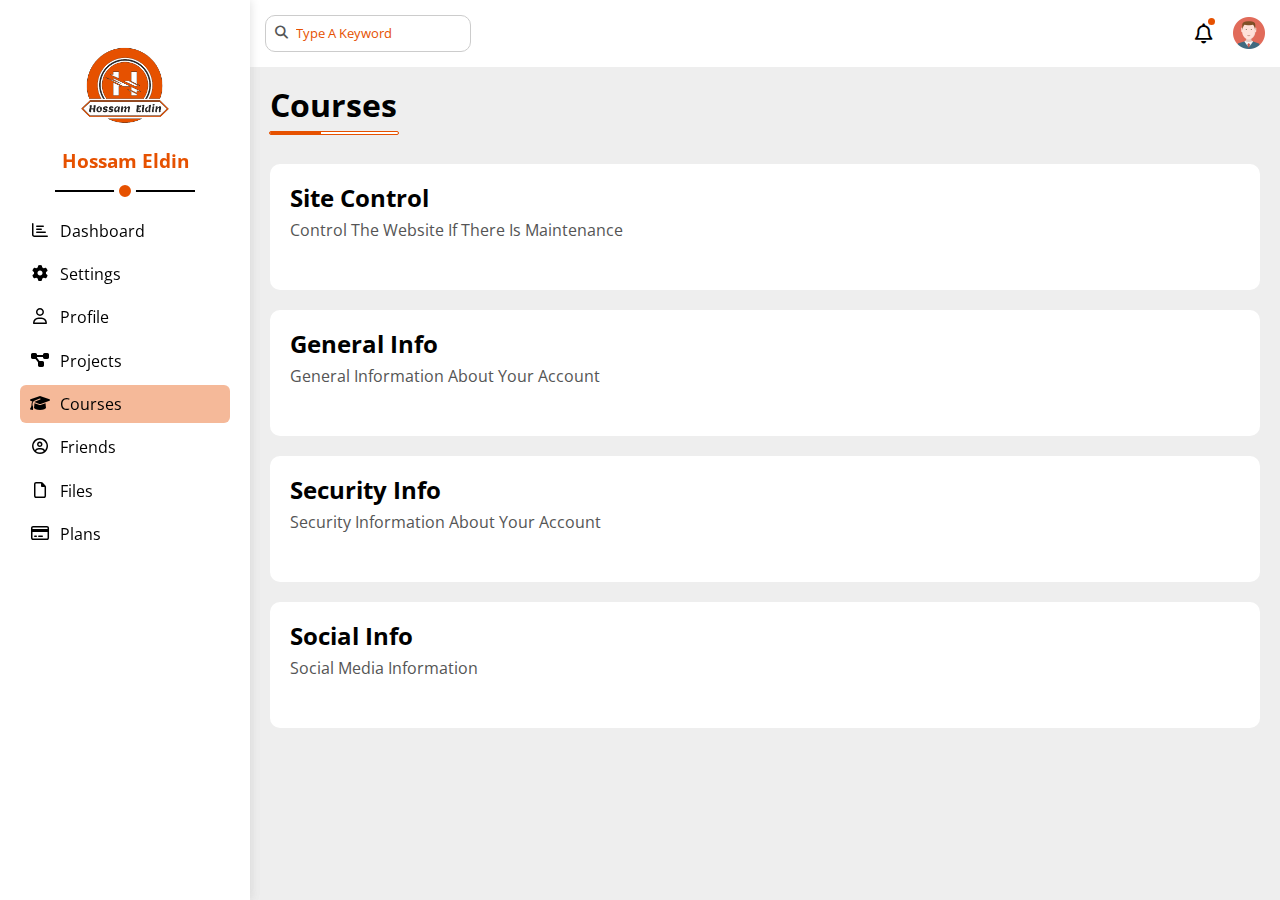
==== commit db1bef05: "side bar edit" ====
--- a/courses.html
+++ b/courses.html
@@ -30,6 +30,7 @@
     <div class="page | d-flex">
 
       <!-- start side-bar -->
+      <div class="side-space"></div>
       <asid class="side-bar | pos-rel p-20 bg-w">
         <div class="logo | m-center mk-20"><a href="#"><img src="imgs/logo-final2.png" alt="logo-hossam eldin "></a>
         </div>
--- a/css/main.css
+++ b/css/main.css
@@ -269,9 +269,18 @@
 }
 
 /* start side bar  */
+.side-space {
+  box-shadow: 0 0 10px #ddd;
+  /* flex-basis: 250px; */
+  min-width: 250px;
+}
 .side-bar {
   box-shadow: 0 0 10px #ddd;
   flex-basis: 250px;
+  width: 250px;
+  position: fixed;
+  z-index: 1000;
+  min-height: 100vh;
 }
 .side-bar .logo {
   width: 90px;
@@ -309,8 +318,12 @@
   }
 }
 @media (max-width: 767px) {
+  .side-space {
+    min-width: 60px;
+  }
   .side-bar {
     flex-basis: fit-content;
+    width: 60px;
     padding: 10px;
   }
   .side-bar .logo {
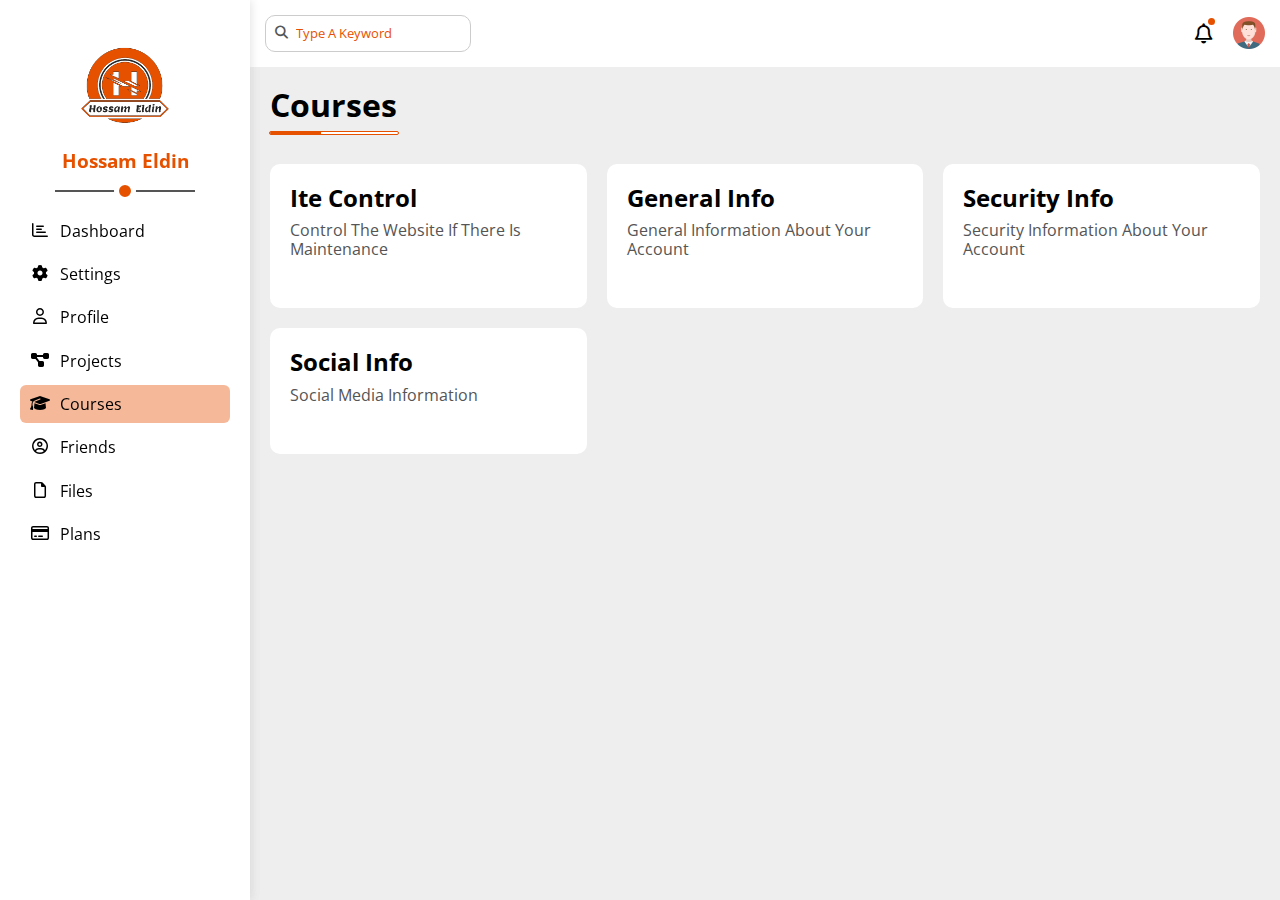
==== commit 1dbd3fd6: "start courses" ====
--- a/courses.html
+++ b/courses.html
@@ -23,7 +23,7 @@
     <link
       href="https://fonts.googleapis.com/css2?family=Open+Sans:ital,wght@0,300;0,400;0,500;0,600;0,700;0,800;1,300;1,400;1,500;1,600;1,700;1,800&display=swap"
       rel="stylesheet">
-    <title>Hos Dashboard Courses</title>
+    <title>Hossam's Courses</title>
   </head>
 
   <body>
@@ -114,16 +114,16 @@
         </header>
         <!-- end header  -->
 
-        <!-- start setting tab  -->
-        <section class="dashboard-tab | p-20 | m-p-10 " id="dashboard">
+        <!-- start courses tab  -->
+        <section class="courses-tab | p-20 | m-p-10 ">
           <h1 class="tab-head">Courses</h1>
 
           <!-- cards container  -->
-          <div class="two-columns | mb-20 | m-mb-10">
+          <div class="three-columns | mb-20 | m-mb-10">
 
             <!-- card one side control -->
             <div class="site-control | card rad-m">
-              <h2>Site Control</h2>
+              <h2>ite Control</h2>
               <p>Control The Website If There Is Maintenance</p>
 
 
--- a/css/dashboard-FW.css
+++ b/css/dashboard-FW.css
@@ -136,10 +136,15 @@
 .space-between {
   display: flex;
   justify-content: space-between;
+  align-items: center;
 }
 .space-around {
   display: flex;
   justify-content: space-around;
+}
+.flex-end {
+  display: flex;
+  justify-content: flex-end;
 }
 .align-it-center {
   display: flex;
@@ -155,7 +160,12 @@
   align-items: center;
   justify-content: center;
 }
-
+.f-wrap {
+  flex-wrap: wrap;
+}
+.flex-1 {
+  flex: 1;
+}
 .gap-5 {
   gap: 5px;
 }
@@ -168,10 +178,19 @@
 .gap-20 {
   gap: 20px;
 }
+.gap-30 {
+  gap: 30px;
+}
+.gap-40 {
+  gap: 40px;
+}
 
 .d-block {
   display: block;
 }
+.d-in-block {
+  display: inline-block;
+}
 /* end box  */
 
 /* padding  */
@@ -191,9 +210,18 @@
 .p-20 {
   padding: 20px;
 }
+.pt-20 {
+  padding-top: 20px;
+}
+.pb-10 {
+  padding-bottom: 10px;
+}
 .pb-20 {
   padding-bottom: 20px;
 }
+.pk-10 {
+  padding-block: 10px;
+}
 .pk-20 {
   padding-block: 20px;
 }
@@ -205,6 +233,9 @@
 }
 
 /* margins */
+.m-5 {
+  margin: 5px;
+}
 .m-10 {
   margin: 10px;
 }
@@ -273,6 +304,9 @@
 .bg-lite {
   background-color: var(--my-lite-color);
 }
+.bg-mine {
+  background-color: var(--my-color);
+}
 .bg-input {
   background-color: var(--my-lite-color);
   caret-color: var(--my-alt-color);
@@ -361,8 +395,17 @@
 .gray-border {
   border: 1px solid var(--gray-300);
 }
+.border-top {
+  border-top: 1px solid var(--gray-300);
+}
+.border-right {
+  border-right: 1px solid var(--gray-300);
+}
 .border-bottom {
   border-bottom: 1px solid var(--gray-300);
+}
+.border-left {
+  border-left: 1px solid var(--gray-300);
 }
 
 /* border radius */
@@ -506,12 +549,19 @@
     display: none;
   }
   .m-d-flex {
+    display: flex;
     flex-direction: column;
     gap: 20px;
   }
+  .m-jus-cen {
+    align-items: center;
+  }
+  .m-flex-cen {
+  justify-content: center;
+  }
   /* mobile padding  */
   .m-p-5 {
-    padding: 5px;
+    padding: 5px !important;
   }
   .m-p-10 {
     padding: 10px;
--- a/css/main.css
+++ b/css/main.css
@@ -107,14 +107,11 @@
 }
 .three-columns {
   display: grid;
-  grid-template-columns: repeat(auto-fit, minmax(350px, 1fr));
+  grid-template-columns: repeat(auto-fit, minmax(300px, 1fr));
   gap: 1.25rem;
 }
 @media (max-width: 767px) {
-  .two-columns {
-    grid-template-columns: minmax(200px, 1fr);
-    gap: 0.625rem;
-  }
+  .two-columns,
   .three-columns {
     grid-template-columns: minmax(200px, 1fr);
     gap: 0.625rem;
@@ -136,10 +133,6 @@
   text-transform: capitalize;
   color: var(--gray-900);
   margin-bottom: 30px;
-}
-.card > h4 + p {
-  text-transform: capitalize;
-  color: var(--gray-900);
 }
 
 /* buttons  */
@@ -157,6 +150,11 @@
   -moz-border-radius: var(--b-rad-s);
   -ms-border-radius: var(--b-rad-s);
   -o-border-radius: var(--b-rad-s);
+  transition: var(--transition-dur-short);
+  -webkit-transition: var(--transition-dur-short);
+  -moz-transition: var(--transition-dur-short);
+  -ms-transition: var(--transition-dur-short);
+  -o-transition: var(--transition-dur-short);
 }
 .main-btn:hover {
   background-color: var(--my-alt-color);
@@ -296,7 +294,7 @@
     height: 2px;
     bottom: -20px;
     left: -5%;
-    background-color: black;
+    background-color: var(--gray-900);
   }
   .side-bar h3::after {
     width: 22px;
@@ -678,13 +676,20 @@
 /* end dashboard tab  */
 
 /* start setting tab  */
-
 /* start general info  */
-.general-info form input[type="email"] {
+input:disabled {
   cursor: not-allowed;
-}
-
+  cursor: no-drop;
+}
 /* start social info  */
+.social-info .holder:focus-within {
+  border-width: 2px;
+  border-color: inherit;
+}
+.social-info .holder:focus-within i {
+  background-color: var(--bg-white);
+  color: inherit;
+}
 .social-info .holder i {
   border-right: 1px solid;
   border-color: inherit;
@@ -700,10 +705,12 @@
   appearance: none;
   display: none;
 }
+
 .widgets-conrol ul li label {
   position: relative;
   padding-left: 30px;
   margin-left: 20px;
+  cursor: pointer;
 }
 .widgets-conrol ul li label::before,
 .widgets-conrol ul li label::after {
@@ -713,16 +720,16 @@
   -moz-border-radius: 4px;
   -ms-border-radius: 4px;
   -o-border-radius: 4px;
-
+  width: 16px;
+  aspect-ratio: 1;
+  left: 0;
+  top: 50%;
+  margin-top: -8px;
+  outline: 2px solid var(--gray-900);
+  outline-offset: 2px;
 }
 .widgets-conrol ul li label::before {
   content: "";
-  outline: 2px solid var(--gray-900);
-  width: 17px;
-  aspect-ratio: 1;
-  left: 0;
-  top: .5px;
-
 }
 .widgets-conrol ul li label:hover::before {
   outline-color: var(--my-color);
@@ -737,16 +744,14 @@
   justify-content: center;
   align-items: center;
   color: var(--bg-white);
-  width: 15px;
-  aspect-ratio: 1;
-  left: 1px;
-  top: 1.5px;
-  transform: scale(0) rotate(360deg);
+
   transition: var(--transition-dur-short);
   -webkit-transition: var(--transition-dur-short);
   -moz-transition: var(--transition-dur-short);
   -ms-transition: var(--transition-dur-short);
   -o-transition: var(--transition-dur-short);
+
+  transform: scale(0) rotate(360deg);
   -webkit-transform: scale(0) rotate(360deg);
   -moz-transform: scale(0) rotate(360deg);
   -ms-transform: scale(0) rotate(360deg);
@@ -754,11 +759,211 @@
 }
 
 .widgets-conrol ul li input:checked + label::after {
-  outline: 2px solid var(--my-alt-color);
-  outline-offset: 1px;
   transform: scale(1);
   -webkit-transform: scale(1);
   -moz-transform: scale(1);
   -ms-transform: scale(1);
   -o-transform: scale(1);
 }
+
+/* card six Backup Manager */
+.backup ul li input {
+  appearance: none;
+  display: none;
+}
+.backup .timing li label {
+  position: relative;
+  padding-left: 30px;
+  margin-left: 20px;
+  cursor: pointer;
+}
+.backup .timing li .custom::before,
+.backup .timing li .custom::after {
+  content: "";
+  position: absolute;
+  width: 10px;
+  aspect-ratio: 1;
+  left: 0;
+  top: 50%;
+  margin-top: -5px;
+  outline: 2px solid;
+  outline-color: var(--gray-900);
+  outline-offset: 3px;
+  border-radius: 50%;
+  -webkit-border-radius: 50%;
+  -moz-border-radius: 50%;
+  -ms-border-radius: 50%;
+  -o-border-radius: 50%;
+}
+.backup .timing li .custom::after {
+  background-color: var(--my-color);
+  transform: scale(0);
+  -webkit-transform: scale(0);
+  -moz-transform: scale(0);
+  -ms-transform: scale(0);
+  -o-transform: scale(0);
+  transition: var(--transition-dur-short);
+  -webkit-transition: var(--transition-dur-short);
+  -moz-transition: var(--transition-dur-short);
+  -ms-transition: var(--transition-dur-short);
+  -o-transition: var(--transition-dur-short);
+}
+.backup .timing li label:hover .custom::before {
+  outline-color: var(--my-color);
+}
+.backup .timing li input:checked + .custom::after {
+  /* outline-color: var(--my-color); */
+  transform: scale(1);
+  -webkit-transform: scale(1);
+  -moz-transform: scale(1);
+  -ms-transform: scale(1);
+  -o-transform: scale(1);
+}
+.backup .server li .ser {
+  min-width: 120px;
+  cursor: pointer;
+}
+.backup .server li label:hover {
+  outline: 2px solid var(--my-lite-color);
+  outline-offset: -6px;
+  /* color: var(--my-alt-color); */
+}
+.backup .server li input:checked + .ser {
+  color: var(--my-color);
+  border-width: 2px;
+  /* border-color: var(--my-color); */
+  border-color: var(--gray-900);
+  /* outline: 2px solid var(--my-lite-color); */
+  outline: 2px solid var(--my-color);
+  outline-offset: -6px;
+}
+/* end setting tab  */
+
+/* start profile tab  */
+/* main container  */
+.profile-tab .profile-content {
+  display: grid;
+  grid-template-areas: "main-profile main-profile" "skills activities";
+  gap: 20px;
+  grid-template-columns: 1fr 2fr;
+}
+@media (max-width: 991px) {
+  .profile-tab .profile-content {
+    grid-template-areas: "main-profile " "skills" "activities";
+    gap: 10px;
+    grid-template-columns: 1fr;
+  }
+}
+.profile-tab .profile-content .main {
+  grid-area: main-profile;
+}
+.profile-tab .profile-content .my-skills {
+  grid-area: skills;
+  min-width: 210px;
+}
+@media (max-width: 991px) {
+  .profile-tab .profile-content .my-skills ul {
+    text-align: center;
+  }
+}
+.profile-tab .profile-content .activities {
+  grid-area: activities;
+}
+
+/* main card  */
+.profile-tab .profile-content .main .simple {
+  flex-basis: 300px;
+  min-width: 200px;
+  flex: 1;
+}
+.profile-tab .profile-content .main .simple img {
+  width: 120px;
+}
+.profile-tab .profile-content .main .simple .holder {
+  width: 70%;
+  height: 5px;
+}
+.profile-tab .profile-content .main .simple span {
+  height: inherit;
+}
+
+/* ditailed info  */
+.profile-tab .profile-content .main .informations {
+  flex: 2;
+}
+@media (max-width:767px) {
+  .profile-tab .profile-content .main .informations {
+    border-left: none;
+  }
+}
+.profile-tab .profile-content .main .informations .info {
+  display: grid;
+  grid-template-columns: repeat(auto-fit, minmax(190px, 1fr));
+}
+.profile-tab .profile-content .main .informations > div:hover  {
+  background-color: var(--my-lite-color);
+  --gray-700:#444;
+}
+.profile-tab .profile-content .main .informations .info p {
+  min-width: 200px;
+}
+
+/* activities card  */
+.activities .activity .img {
+  width: 64px;
+}
+/* end profile tab  */
+
+/* start projects tab  */
+.card > h4 {
+  text-transform: capitalize;
+  font-weight: normal;
+  margin-top: 5px;
+}
+.card > h4 + p {
+  text-transform: capitalize;
+  color: var(--gray-700);
+  margin: 10px 0 20px;
+  font-size: 14px;
+}
+.team-member-stacking img {
+  display: inline-block;
+  width: 40px;
+  aspect-ratio: 1;
+  border: 2px solid var(--bg-white);
+  border-radius: 50%;
+  -webkit-border-radius: 50%;
+  -moz-border-radius: 50%;
+  -ms-border-radius: 50%;
+  -o-border-radius: 50%;
+  transition: var(--transition-dur-short);
+  -webkit-transition: var(--transition-dur-short);
+  -moz-transition: var(--transition-dur-short);
+  -ms-transition: var(--transition-dur-short);
+  -o-transition: var(--transition-dur-short);
+}
+.team-member-stacking img:not(:first-child) {
+  margin-left: -15px;
+}
+.team-member-stacking:hover img:not(:first-child) {
+  margin-left: -10px;
+}
+.team-member-stacking img:hover {
+  position: relative;
+  z-index: 5;
+}
+.projects-tab .bar {
+  width: 60%;
+  height: 5px;
+}
+.projects-tab span.date {
+  top: 8px;
+  right: 10px;
+}
+
+
+
+
+
+
+/* end projects tab  */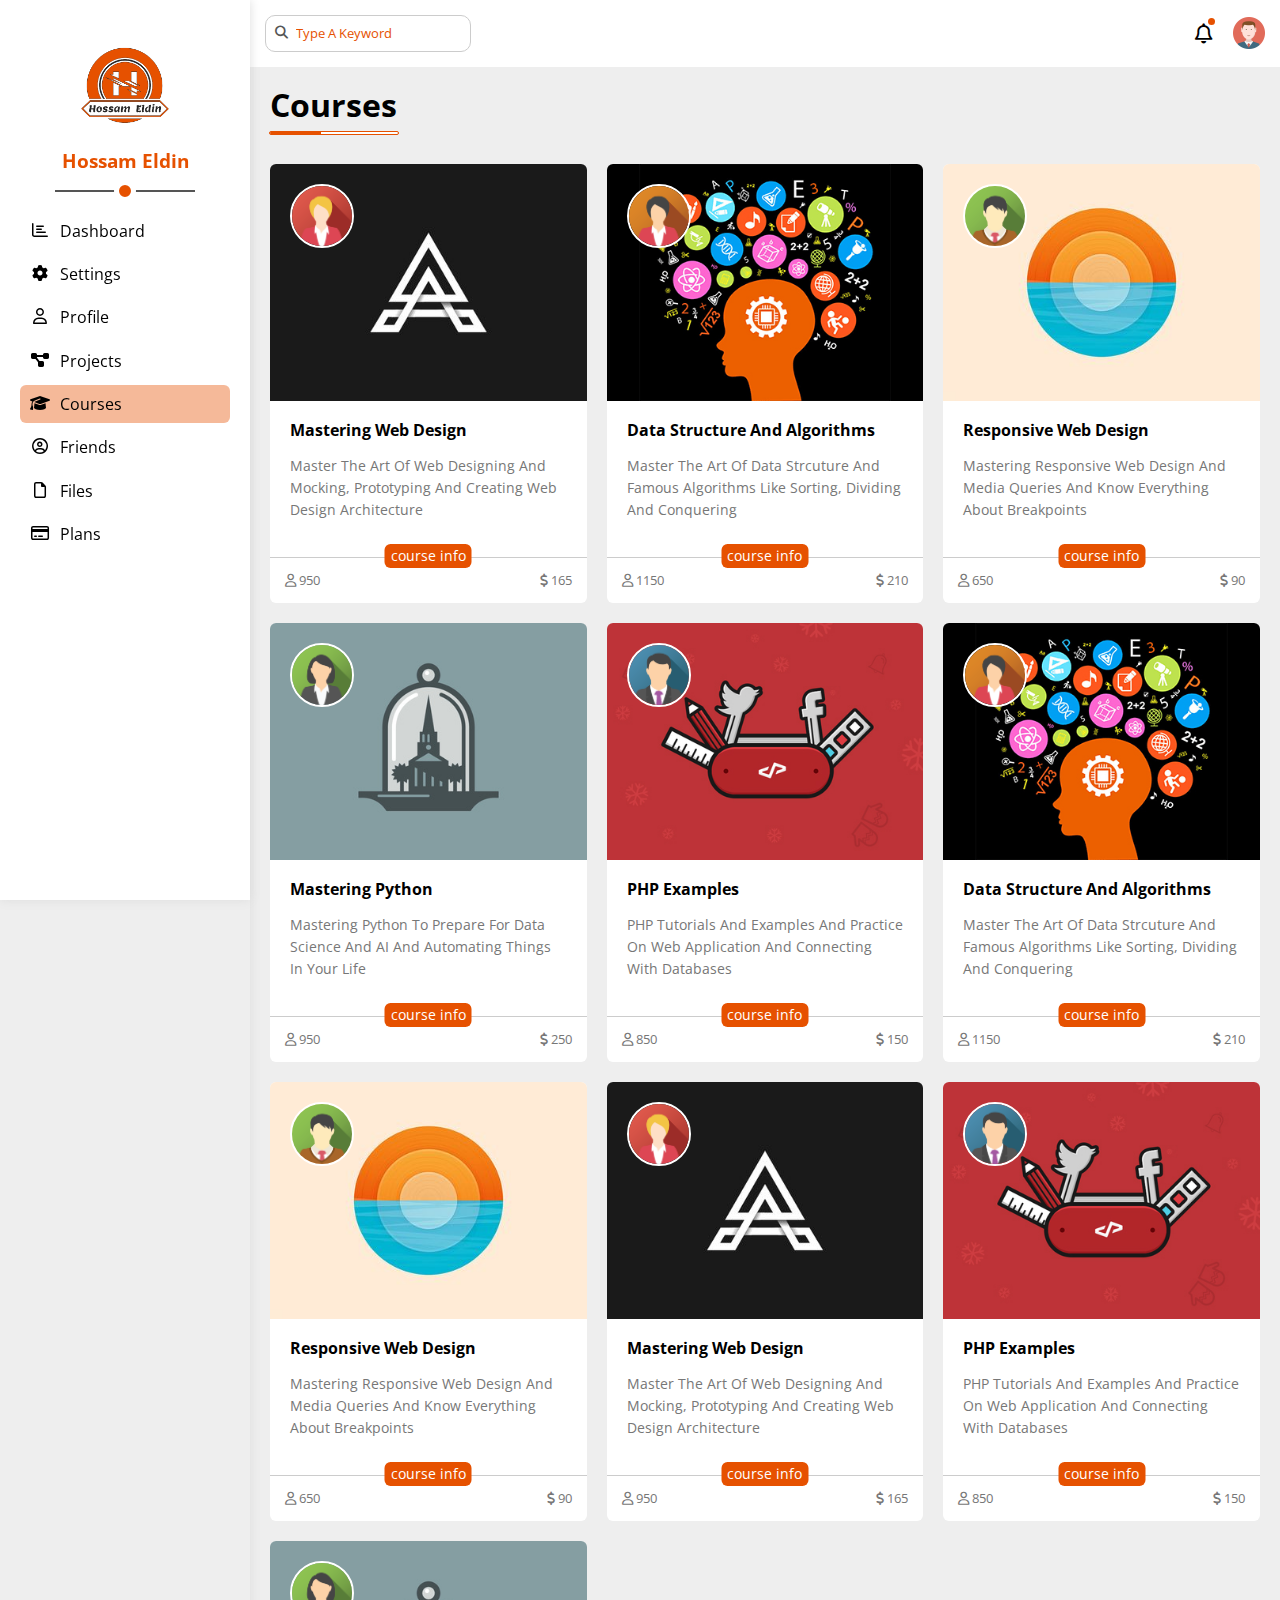
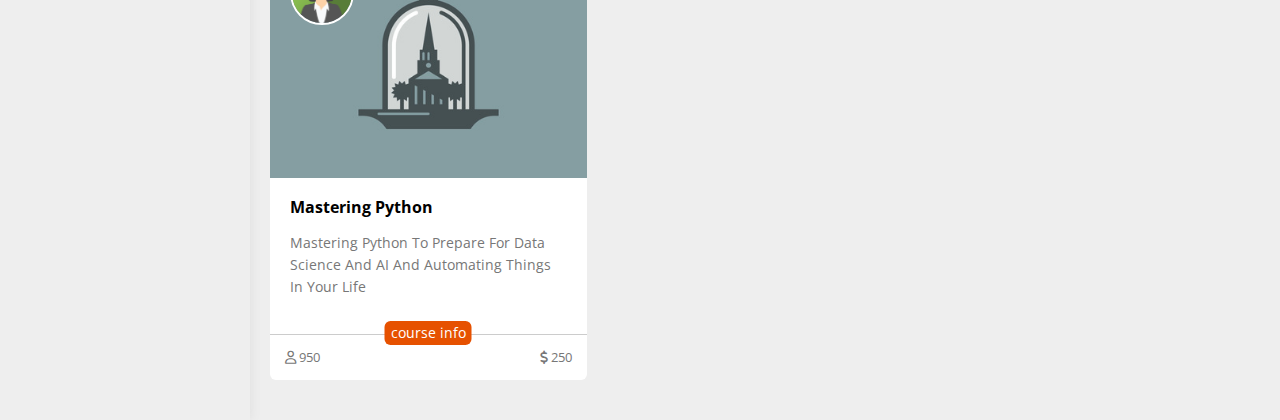
==== commit 44c788c7: "courses" ====
--- a/courses.html
+++ b/courses.html
@@ -118,39 +118,285 @@
         <section class="courses-tab | p-20 | m-p-10 ">
           <h1 class="tab-head">Courses</h1>
 
-          <!-- cards container  -->
+          <!-- courses container  -->
           <div class="three-columns | mb-20 | m-mb-10">
 
-            <!-- card one side control -->
-            <div class="site-control | card rad-m">
-              <h2>ite Control</h2>
-              <p>Control The Website If There Is Maintenance</p>
-
-
-            </div>
-
-
-            <!-- card two general info -->
-            <div class="general-info | card rad-m">
-              <h2>general info </h2>
-              <p>General Information About Your Account</p>
-
-
-            </div>
-
-
-            <!-- card three security -->
-            <div class="Security-Info | card rad-m">
-              <h2>Security Info</h2>
-              <p>Security Information About Your Account</p>
-
-
-            </div>
-
-            <!-- card four social -->
-            <div class="Social-Info | card rad-m">
-              <h2>Social Info</h2>
-              <p>Social Media Information</p>
+            <!-- one -->
+            <div class="course | card p-0 rad-s">
+              <div class="img">
+                <img class="inst rad-circle pos-abs m-20 w-64 white-border" src="imgs/team-05.png" alt="">
+                <img class="w-full" src="imgs/course-01.jpg" alt="">
+              </div>
+              <div class="info | p-20">
+                <h4 class="mb-15 txt-caps">Mastering Web Design</h4>
+                <p class="txt-caps fs-14 c-gray mb-15 lh-16">Master The Art Of Web Designing And Mocking, Prototyping
+                  And Creating Web Design Architecture</p>
+              </div>
+              <div class=" border-bottom pos-rel">
+                <span class=" c-info | bg-mine c-white p-data fs-14 rad-s d-block w-fit pos-abs pos-xcen">course
+                  info</span>
+              </div>
+              <div class="space-between p-15">
+                <div class="left | c-gray fs-13">
+                  <i class="fa-regular fa-user"></i>
+                  <span>950</span>
+                </div>
+                <div class="right | c-gray fs-13">
+                  <i class="fa-solid fa-dollar-sign"></i>
+                  <span>165</span>
+                </div>
+              </div>
+            </div>
+
+            <!-- two -->
+            <div class="course | card p-0 rad-s">
+              <div class="img">
+                <img class="inst rad-circle pos-abs m-20 w-64 white-border" src="imgs/team-04.png" alt="">
+                <img class="w-full" src="imgs/course-02.jpg" alt="">
+              </div>
+              <div class="info | p-20">
+                <h4 class="mb-15 txt-caps">Data Structure And Algorithms</h4>
+                <p class="txt-caps fs-14 c-gray mb-15 lh-16">
+                  Master The Art Of Data Strcuture And Famous Algorithms Like Sorting, Dividing And Conquering
+                </p>
+              </div>
+              <div class=" border-bottom pos-rel">
+                <span class=" c-info | bg-mine c-white p-data fs-14 rad-s d-block w-fit pos-abs pos-xcen">course
+                  info</span>
+              </div>
+              <div class="space-between p-15">
+                <div class="left | c-gray fs-13">
+                  <i class="fa-regular fa-user"></i>
+                  <span>1150</span>
+                </div>
+                <div class="right | c-gray fs-13">
+                  <i class="fa-solid fa-dollar-sign"></i>
+                  <span>210</span>
+                </div>
+              </div>
+
+
+            </div>
+
+            <!-- three -->
+            <div class="course | card p-0 rad-s">
+              <div class="img">
+                <img class="inst rad-circle pos-abs m-20 w-64 white-border" src="imgs/team-03.png" alt="">
+                <img class="w-full" src="imgs/course-03.jpg" alt="">
+              </div>
+              <div class="info | p-20">
+                <h4 class="mb-15 txt-caps">Responsive Web Design</h4>
+                <p class="txt-caps fs-14 c-gray mb-15 lh-16">Mastering Responsive Web Design And Media Queries And Know Everything About Breakpoints</p>
+              </div>
+              <div class=" border-bottom pos-rel">
+                <span class=" c-info | bg-mine c-white p-data fs-14 rad-s d-block w-fit pos-abs pos-xcen">course
+                  info</span>
+              </div>
+              <div class="space-between p-15">
+                <div class="left | c-gray fs-13 fs-13">
+                  <i class="fa-regular fa-user"></i>
+                  <span>650</span>
+                </div>
+                <div class="right | c-gray fs-13">
+                  <i class="fa-solid fa-dollar-sign "></i>
+                  <span>90</span>
+                </div>
+              </div>
+
+
+            </div>
+
+            <!-- four -->
+            <div class="course | card p-0 rad-s">
+              <div class="img">
+                <img class="inst rad-circle pos-abs m-20 w-64 white-border" src="imgs/team-02.png" alt="">
+                <img class="w-full" src="imgs/course-04.jpg" alt="">
+              </div>
+              <div class="info | p-20">
+                <h4 class="mb-15 txt-caps">Mastering Python</h4>
+                <p class="txt-caps fs-14 c-gray mb-15 lh-16">Mastering Python To Prepare For Data Science And AI And Automating Things in Your Life</p>
+              </div>
+              <div class=" border-bottom pos-rel">
+                <span class=" c-info | bg-mine c-white p-data fs-14 rad-s d-block w-fit pos-abs pos-xcen">course
+                  info</span>
+              </div>
+              <div class="space-between p-15">
+                <div class="left | c-gray fs-13 fs-13">
+                  <i class="fa-regular fa-user"></i>
+                  <span>950</span>
+                </div>
+                <div class="right | c-gray fs-13">
+                  <i class="fa-solid fa-dollar-sign "></i>
+                  <span>250</span>
+                </div>
+              </div>
+
+
+            </div>
+
+            <!-- five -->
+            <div class="course | card p-0 rad-s">
+              <div class="img">
+                <img class="inst rad-circle pos-abs m-20 w-64 white-border" src="imgs/team-01.png" alt="">
+                <img class="w-full" src="imgs/course-05.jpg" alt="">
+              </div>
+              <div class="info | p-20">
+                <h4 class="mb-15 txt-caps">PHP Examples</h4>
+                <p class="txt-caps fs-14 c-gray mb-15 lh-16">
+                  PHP Tutorials And Examples And Practice On Web Application And Connecting With Databases
+                </p>
+              </div>
+              <div class=" border-bottom pos-rel">
+                <span class=" c-info | bg-mine c-white p-data fs-14 rad-s d-block w-fit pos-abs pos-xcen">course
+                  info</span>
+              </div>
+              <div class="space-between p-15">
+                <div class="left | c-gray fs-13 fs-13">
+                  <i class="fa-regular fa-user"></i>
+                  <span>850</span>
+                </div>
+                <div class="right | c-gray fs-13">
+                  <i class="fa-solid fa-dollar-sign "></i>
+                  <span>150</span>
+                </div>
+              </div>
+            </div>
+
+            <!-- six -->
+            <div class="course | card p-0 rad-s">
+              <div class="img">
+                <img class="inst rad-circle pos-abs m-20 w-64 white-border" src="imgs/team-04.png" alt="">
+                <img class="w-full" src="imgs/course-02.jpg" alt="">
+              </div>
+              <div class="info | p-20">
+                <h4 class="mb-15 txt-caps">Data Structure And Algorithms</h4>
+                <p class="txt-caps fs-14 c-gray mb-15 lh-16">
+                  Master The Art Of Data Strcuture And Famous Algorithms Like Sorting, Dividing And Conquering
+                </p>
+              </div>
+              <div class=" border-bottom pos-rel">
+                <span class=" c-info | bg-mine c-white p-data fs-14 rad-s d-block w-fit pos-abs pos-xcen">course
+                  info</span>
+              </div>
+              <div class="space-between p-15">
+                <div class="left | c-gray fs-13">
+                  <i class="fa-regular fa-user"></i>
+                  <span>1150</span>
+                </div>
+                <div class="right | c-gray fs-13">
+                  <i class="fa-solid fa-dollar-sign"></i>
+                  <span>210</span>
+                </div>
+              </div>
+            </div>
+
+            <!-- seven -->
+            <div class="course | card p-0 rad-s">
+              <div class="img">
+                <img class="inst rad-circle pos-abs m-20 w-64 white-border" src="imgs/team-03.png" alt="">
+                <img class="w-full" src="imgs/course-03.jpg" alt="">
+              </div>
+              <div class="info | p-20">
+                <h4 class="mb-15 txt-caps">Responsive Web Design</h4>
+                <p class="txt-caps fs-14 c-gray mb-15 lh-16">Mastering Responsive Web Design And Media Queries And Know Everything About Breakpoints</p>
+              </div>
+              <div class=" border-bottom pos-rel">
+                <span class=" c-info | bg-mine c-white p-data fs-14 rad-s d-block w-fit pos-abs pos-xcen">course
+                  info</span>
+              </div>
+              <div class="space-between p-15">
+                <div class="left | c-gray fs-13 fs-13">
+                  <i class="fa-regular fa-user"></i>
+                  <span>650</span>
+                </div>
+                <div class="right | c-gray fs-13">
+                  <i class="fa-solid fa-dollar-sign "></i>
+                  <span>90</span>
+                </div>
+              </div>
+
+
+            </div>
+
+            <!-- eight -->
+            <div class="course | card p-0 rad-s">
+              <div class="img">
+                <img class="inst rad-circle pos-abs m-20 w-64 white-border" src="imgs/team-05.png" alt="">
+                <img class="w-full" src="imgs/course-01.jpg" alt="">
+              </div>
+              <div class="info | p-20">
+                <h4 class="mb-15 txt-caps">Mastering Web Design</h4>
+                <p class="txt-caps fs-14 c-gray mb-15 lh-16">Master The Art Of Web Designing And Mocking, Prototyping
+                  And Creating Web Design Architecture</p>
+              </div>
+              <div class=" border-bottom pos-rel">
+                <span class=" c-info | bg-mine c-white p-data fs-14 rad-s d-block w-fit pos-abs pos-xcen">course
+                  info</span>
+              </div>
+              <div class="space-between p-15">
+                <div class="left | c-gray fs-13">
+                  <i class="fa-regular fa-user"></i>
+                  <span>950</span>
+                </div>
+                <div class="right | c-gray fs-13">
+                  <i class="fa-solid fa-dollar-sign"></i>
+                  <span>165</span>
+                </div>
+              </div>
+            </div>
+
+            <!-- nine -->
+            <div class="course | card p-0 rad-s">
+              <div class="img">
+                <img class="inst rad-circle pos-abs m-20 w-64 white-border" src="imgs/team-01.png" alt="">
+                <img class="w-full" src="imgs/course-05.jpg" alt="">
+              </div>
+              <div class="info | p-20">
+                <h4 class="mb-15 txt-caps">PHP Examples</h4>
+                <p class="txt-caps fs-14 c-gray mb-15 lh-16">
+                  PHP Tutorials And Examples And Practice On Web Application And Connecting With Databases
+                </p>
+              </div>
+              <div class=" border-bottom pos-rel">
+                <span class=" c-info | bg-mine c-white p-data fs-14 rad-s d-block w-fit pos-abs pos-xcen">course
+                  info</span>
+              </div>
+              <div class="space-between p-15">
+                <div class="left | c-gray fs-13 fs-13">
+                  <i class="fa-regular fa-user"></i>
+                  <span>850</span>
+                </div>
+                <div class="right | c-gray fs-13">
+                  <i class="fa-solid fa-dollar-sign "></i>
+                  <span>150</span>
+                </div>
+              </div>
+            </div>
+
+            <!-- ten -->
+            <div class="course | card p-0 rad-s">
+              <div class="img">
+                <img class="inst rad-circle pos-abs m-20 w-64 white-border" src="imgs/team-02.png" alt="">
+                <img class="w-full" src="imgs/course-04.jpg" alt="">
+              </div>
+              <div class="info | p-20">
+                <h4 class="mb-15 txt-caps">Mastering Python</h4>
+                <p class="txt-caps fs-14 c-gray mb-15 lh-16">Mastering Python To Prepare For Data Science And AI And Automating Things in Your Life</p>
+              </div>
+              <div class=" border-bottom pos-rel">
+                <span class=" c-info | bg-mine c-white p-data fs-14 rad-s d-block w-fit pos-abs pos-xcen">course
+                  info</span>
+              </div>
+              <div class="space-between p-15">
+                <div class="left | c-gray fs-13 fs-13">
+                  <i class="fa-regular fa-user"></i>
+                  <span>950</span>
+                </div>
+                <div class="right | c-gray fs-13">
+                  <i class="fa-solid fa-dollar-sign "></i>
+                  <span>250</span>
+                </div>
+              </div>
 
 
             </div>
--- a/css/dashboard-FW.css
+++ b/css/dashboard-FW.css
@@ -267,6 +267,9 @@
 .mb-10 {
   margin-bottom: 10px;
 }
+.mb-15 {
+  margin-bottom: 15px;
+}
 .mb-20 {
   margin-bottom: 20px;
 }
@@ -281,6 +284,9 @@
 }
 .w-full {
   width: 100%;
+}
+.w-64 {
+  width: 64px;
 }
 
 .svg-size {
@@ -394,6 +400,9 @@
 /* borders  */
 .gray-border {
   border: 1px solid var(--gray-300);
+}
+.white-border {
+  border: 2px solid var(--bg-white);
 }
 .border-top {
   border-top: 1px solid var(--gray-300);
@@ -483,6 +492,15 @@
   font-weight: bold;
 }
 
+/* line heights */
+
+.lh-16 {
+  line-height: 1.6;
+}
+
+
+
+
 /* rtl  */
 .rtl {
   direction: rtl;
@@ -508,6 +526,22 @@
 }
 .pos-abs {
   position: absolute;
+}
+.pos-xcen {
+  left: 50%;
+  transform: translateX(-50%);
+  -webkit-transform: translateX(-50%);
+  -moz-transform: translateX(-50%);
+  -ms-transform: translateX(-50%);
+  -o-transform: translateX(-50%);
+}
+.pos-ycen {
+  top: 50%;
+  transform: translatey(-50%);
+  -webkit-transform: translatey(-50%);
+  -moz-transform: translatey(-50%);
+  -ms-transform: translatey(-50%);
+  -o-transform: translatey(-50%);
 }
 
 /* overflow  */
--- a/css/main.css
+++ b/css/main.css
@@ -960,10 +960,17 @@
   top: 8px;
   right: 10px;
 }
-
-
-
-
-
-
-/* end projects tab  */+/* end projects tab  */
+
+/* start courses tab  */
+.courses-tab .course .c-info {
+  bottom: -11px;
+}
+
+
+
+
+
+
+
+/* end courses tab  */